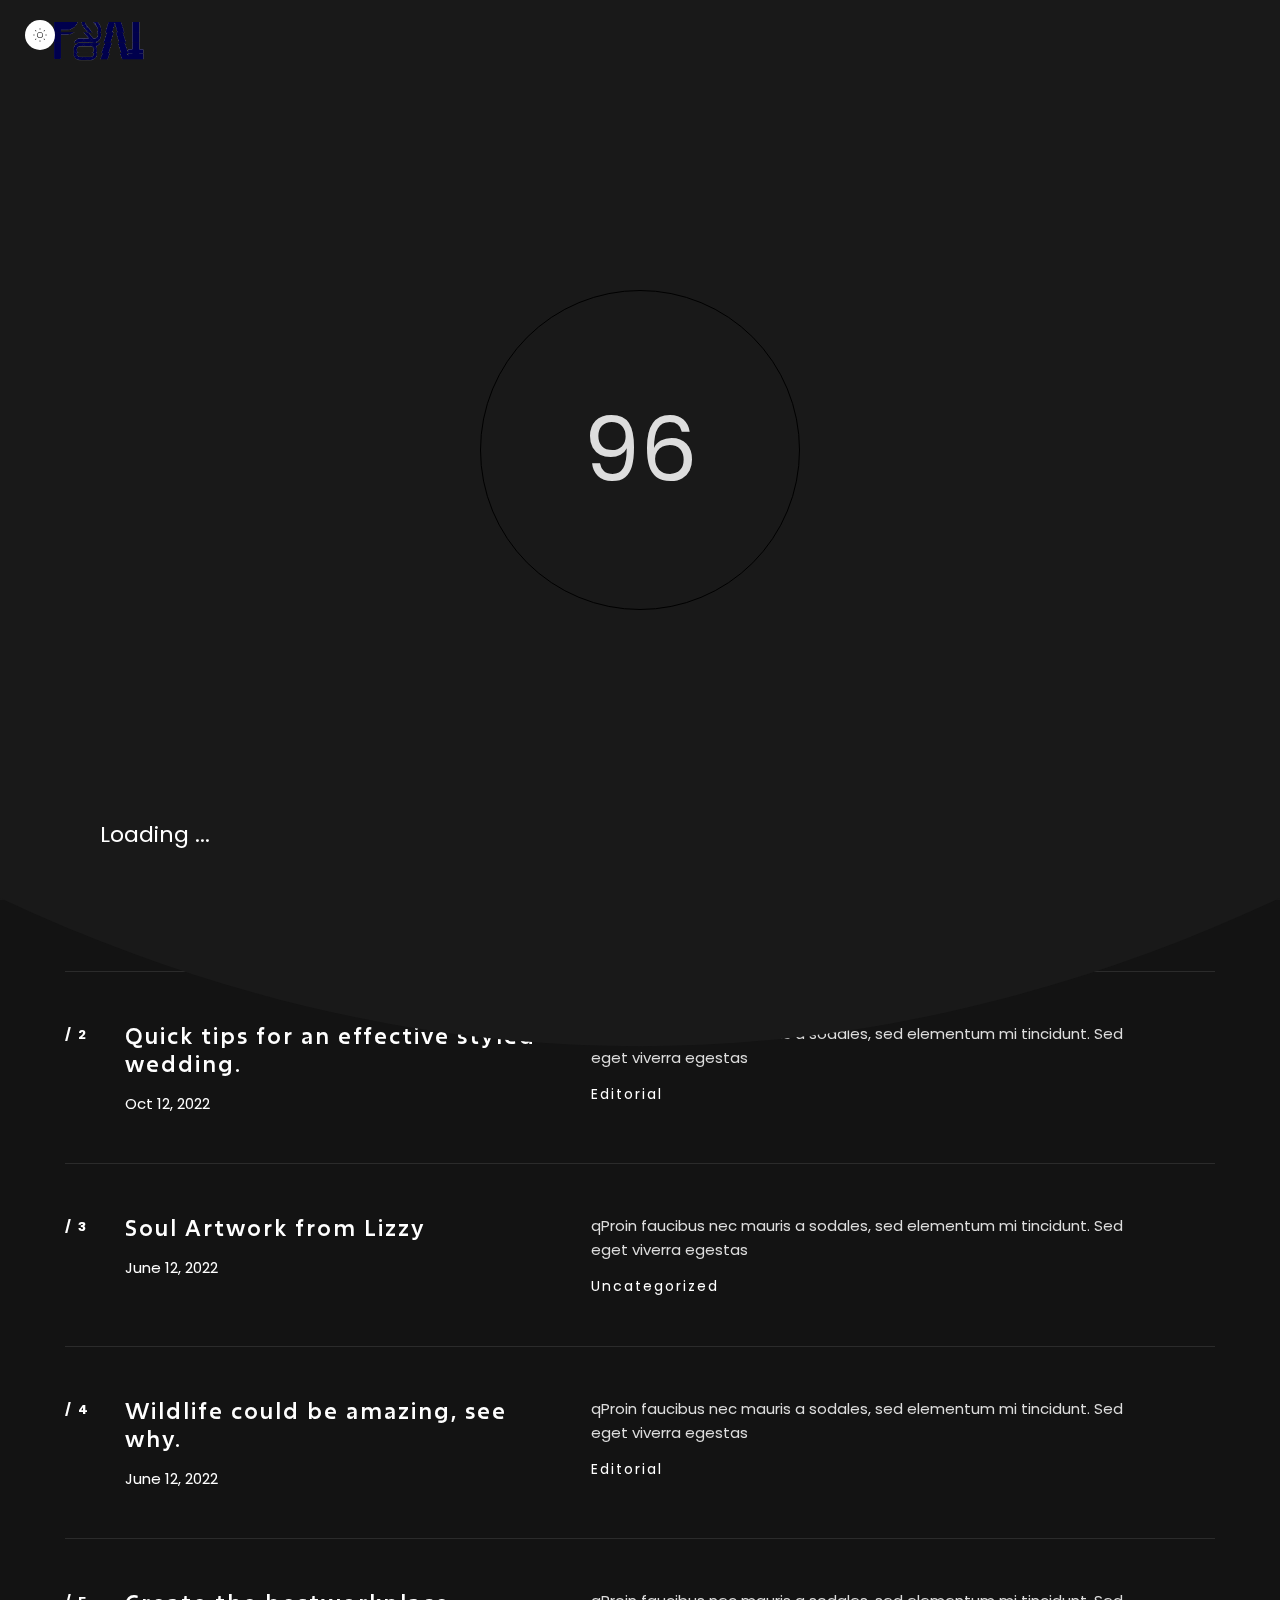
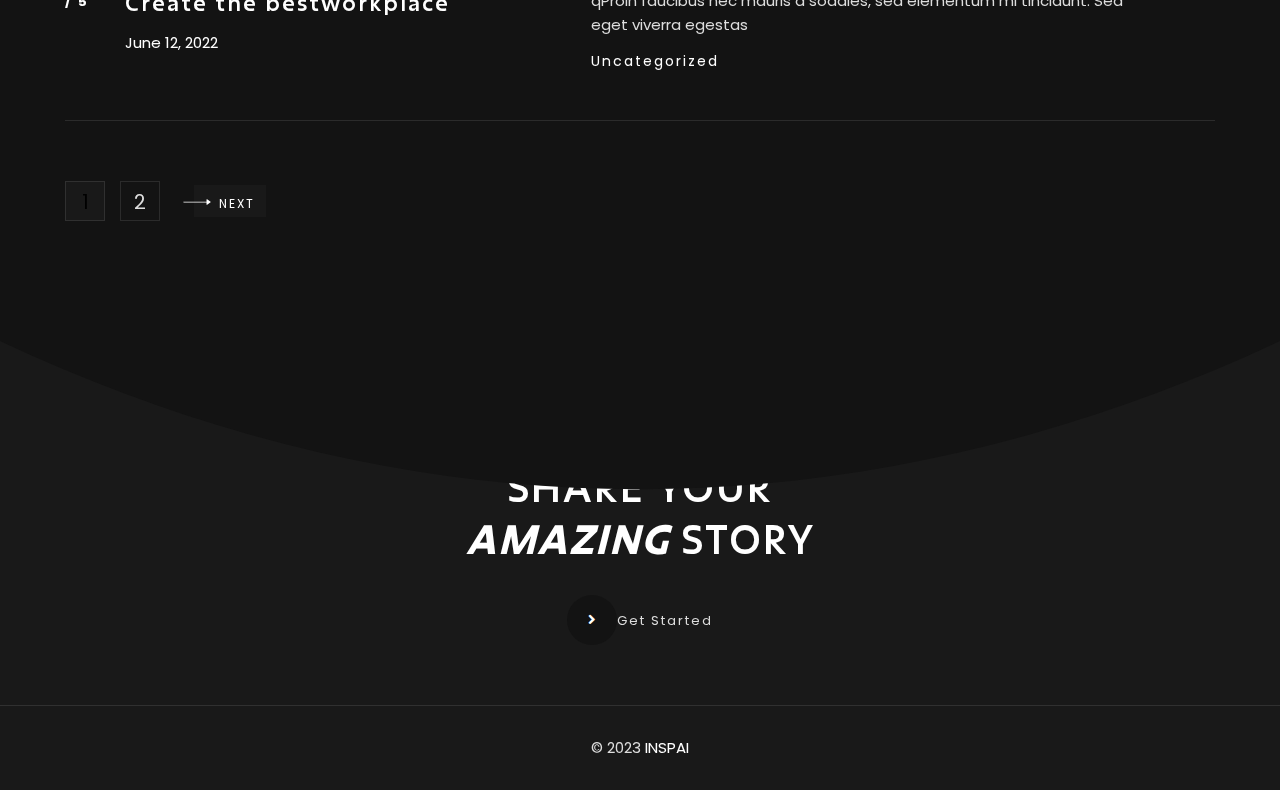
==== flask-ui/stories.html @ a93042b6 "Flask ui setup" ====
<!doctype html>
<html class="no-js" lang="">

<head>
    <meta charset="utf-8">
    <meta name="description" content="">
    <meta name="viewport" content="width=device-width, initial-scale=1">

    <link rel="icon" href="assets/img/lg-l.png" sizes="32x32"/>
    <link rel="icon" href="assets/img/lg-l.png" sizes="192x192"/>

    <title>Stories</title>

    <link href="assets/css/plugins.css" rel="stylesheet"/>
    <link rel="stylesheet" href="assets/css/style.css">

</head>

<body class="v-dark dsn-ajax">


<div id="dsn_preloader" class="preloader">

    <div class="dsnload p-absolute">
        <span class="dsnload__row">
            <span class="dsnload__img">
            <img src="assets/img/lg-l.png" class="logo-dark" alt="InspAI" decoding="async" loading="lazy"/>
            <img src="assets/img/lg.png" class="logo-light" alt="InspAI" decoding="async" loading="lazy"/>
            </span>
        </span>
        <span class="dsnload__row dsnload__row--sibling">
            <span class="dsnload__img">
                 <img src="assets/img/lg-l.png" class="logo-dark" alt="InspAI" decoding="async" loading="lazy"/>
            <img src="assets/img/lg.png" class="logo-light" alt="InspAI" decoding="async" loading="lazy"/>
            </span>
        </span>
        <span class="dsnload__row dsnload__row--sibling">
            <span class="dsnload__img">
                <img src="assets/img/lg-l.png" class="logo-dark" alt="InspAI" decoding="async" loading="lazy"/>
            <img src="assets/img/lg.png" class="logo-light" alt="InspAI" decoding="async" loading="lazy"/>
            </span>
        </span>
        <span class="dsnload__row dsnload__row--sibling">
            <span class="dsnload__img">
               <img src="assets/img/lg-l.png" class="logo-dark" alt="InspAI" decoding="async" loading="lazy"/>
            <img src="assets/img/lg.png" class="logo-light" alt="InspAI" decoding="async" loading="lazy"/>
            </span>
        </span>


    </div>
    <svg width="100%" height="100%" viewBox="0 0 100 100" class="v-middle" preserveAspectRatio="xMinYMin meet"
         fill="none">
        <linearGradient id="linearColors" x1="0" y1="0" x2="1" y2="1">
            <stop offset="0%" stop-color="var(--theme-color)"></stop>
            <stop offset="50%" stop-color="var(--border-color)"></stop>
            <stop offset="100%" stop-color="var(--assistant-color)"></stop>
        </linearGradient>
        <path class="dsn-progress-path" d="M50,1 a49,49 0 0,1 0,98 a49,49 0 0,1 0,-98"/>
    </svg>
    <div class="loading-circle v-middle">
        <p class="loading-count v-middle">0</p>
    </div>

    <span class="loading-text text-uppercase mt-30 dsn-container">Loading ...</span>
    <div class="bg-load background-section d-flex align-items-end">
        <svg class="dsn-separator-bottom dsn-icon-assistant-color" width="100%" height="100%" viewBox="0 0 100 10"
             preserveAspectRatio="none">
            <path class="path-anim separator__path" data-dsn-to="M 0 0 C 40 0 55 0 100 0 L 0 0 Z"
                  vector-effect="non-scaling-stroke" d="M 0 0 C 40 16 75 10 100 0 L 0 0 Z"></path>
        </svg>
    </div>

</div>

<main id="main_root" class="main-root">

    <!-- ========== Menu ========== -->
    <header id="site_menu_header" class="site-header  dsn-container d-none dsn-hamburger">
        <div class="main-logo">
            <a href="stories.html" data-dsn-text="InspAI" class="custom-logo-link main-brand effect-ajax" rel="home"
               aria-current="page">
                <img src="assets/img/lg.png" class="custom-logo logo-light" alt="InspAI"/>
                <img src="assets/img/lg-l.png" class="custom-logo logo-dark" alt="InspAI"/>
            </a>
        </div>
        <div class="bg-load background-main"></div>
        <nav class="main-navigation ">
            <div class="menu-cover-title header-container dsn-container">MENU</div>
            <ul id="dsn-primary-list" class="primary-nav h2">
                <li class="nav-item has-sub-menu">
                    <a title="Home" href="stories.html#0">
                        <span class="overflow ">Home</span>
                    </a>
                    <ul class="nav-item">
                        <li class="dsn-back">
                                <span>
                                    <svg xmlns="http://www.w3.org/2000/svg" x="0px" y="0px" width="30px"
                                         viewBox="0 0 400.004 400.004" xml:space="preserve">
                                        <g>
                                            <path
                                                    d="M382.688,182.686H59.116l77.209-77.214c6.764-6.76,6.764-17.726,0-24.485c-6.764-6.764-17.73-6.764-24.484,0L5.073,187.757 c-6.764,6.76-6.764,17.727,0,24.485l106.768,106.775c3.381,3.383,7.812,5.072,12.242,5.072c4.43,0,8.861-1.689,12.242-5.072 c6.764-6.76,6.764-17.726,0-24.484l-77.209-77.218h323.572c9.562,0,17.316-7.753,17.316-17.315 C400.004,190.438,392.251,182.686,382.688,182.686z"/>
                                        </g>
                                    </svg>
                                    <span class="text-toggle-back">
                                        <span class="text-name">Home</span>
                                        <span class="text-back">Back</span>
                                    </span>
                                </span>
                        </li>
                        <li class="nav-item ">
                            <a title="Home" href="index.html">
                                <span class="overflow">Main Demo</span>
                            </a>
                        </li>
                        <li class="nav-item ">
                            <a title="Business" href="business.html" data-dsn-text="Business">
                                <span class="overflow">Business</span>
                            </a>
                        </li>
                        <li class="nav-item ">
                            <a title="Architecture" href="architecture.html" data-dsn-text="Architecture">
                                <span class="overflow">Architecture</span>
                            </a>
                        </li>
                        <li class="nav-item ">
                            <a title="Personal" href="personal.html" data-dsn-text="Personal">
                                <span class="overflow">Personal</span>
                            </a>
                        </li>
                        <li class="nav-item ">
                            <a title="Photographer" href="photographer.html" data-dsn-text="Photographer">
                                <span class="overflow">Photographer</span>
                            </a>
                        </li>
                        <li class="nav-item ">
                            <a title="Resume" href="resume.html" data-dsn-text="Resume">
                                <span class="overflow">Resume</span>
                            </a>
                        </li>
                        <li class="nav-item ">
                            <a title="Portfolio" href="metro-portfolio-1.html" data-dsn-text="Our Portfolio">
                                <span class="overflow">Metro Portfolio 1</span>
                            </a>
                        </li>
                        <li class="nav-item ">
                            <a title="Portfolio" href="metro-portfolio-2.html" data-dsn-text="Our Portfolio">
                                <span class="overflow">Metro Portfolio 2</span>
                            </a>
                        </li>
                    </ul>
                </li>
                <li class="nav-item has-sub-menu">
                    <a title="Home" href="stories.html#0">
                        <span class="overflow ">Portfolio</span>
                    </a>
                    <ul class="nav-item">
                        <li class="dsn-back">
                                <span>
                                    <svg xmlns="http://www.w3.org/2000/svg" x="0px" y="0px" width="30px"
                                         viewBox="0 0 400.004 400.004" xml:space="preserve">
                                        <g>
                                            <path
                                                    d="M382.688,182.686H59.116l77.209-77.214c6.764-6.76,6.764-17.726,0-24.485c-6.764-6.764-17.73-6.764-24.484,0L5.073,187.757 c-6.764,6.76-6.764,17.727,0,24.485l106.768,106.775c3.381,3.383,7.812,5.072,12.242,5.072c4.43,0,8.861-1.689,12.242-5.072 c6.764-6.76,6.764-17.726,0-24.484l-77.209-77.218h323.572c9.562,0,17.316-7.753,17.316-17.315 C400.004,190.438,392.251,182.686,382.688,182.686z"/>
                                        </g>
                                    </svg>
                                    <span class="text-toggle-back">
                                        <span class="text-name">Portfolio</span>
                                        <span class="text-back">Back</span>
                                    </span>
                                </span>
                        </li>
                        <li class="nav-item has-sub-menu">
                            <a title="Carousel" href="stories.html#0" data-dsn-text="Business">
                                <span class="overflow">Carousel</span>
                            </a>
                            <ul class="nav-item">
                                <li class="dsn-back">
                                <span>
                                    <svg xmlns="http://www.w3.org/2000/svg" x="0px" y="0px" width="30px"
                                         viewBox="0 0 400.004 400.004" xml:space="preserve">
                                        <g>
                                            <path
                                                    d="M382.688,182.686H59.116l77.209-77.214c6.764-6.76,6.764-17.726,0-24.485c-6.764-6.764-17.73-6.764-24.484,0L5.073,187.757 c-6.764,6.76-6.764,17.727,0,24.485l106.768,106.775c3.381,3.383,7.812,5.072,12.242,5.072c4.43,0,8.861-1.689,12.242-5.072 c6.764-6.76,6.764-17.726,0-24.484l-77.209-77.218h323.572c9.562,0,17.316-7.753,17.316-17.315 C400.004,190.438,392.251,182.686,382.688,182.686z"/>
                                        </g>
                                    </svg>
                                    <span class="text-toggle-back">
                                        <span class="text-name">Carousel</span>
                                        <span class="text-back">Back</span>
                                    </span>
                                </span>
                                </li>
                                <li class="nav-item ">
                                    <a title="Carousel Portfolio 1" href="carousel-portfolio-1.html"
                                       data-dsn-text="Our Portfolio">
                                        <span class="overflow">Carousel Portfolio 1</span>
                                    </a>
                                </li>
                                <li class="nav-item ">
                                    <a title="Carousel Portfolio" href="carousel-portfolio-2.html"
                                       data-dsn-text="Our Portfolio">
                                        <span class="overflow">Carousel Portfolio 2</span>
                                    </a>
                                </li>
                                <li class="nav-item ">
                                    <a title="Carousel Portfolio 3" href="carousel-portfolio-3.html"
                                       data-dsn-text="Our Portfolio">
                                        <span class="overflow">Carousel Portfolio 3</span>
                                    </a>
                                </li>
                            </ul>
                        </li>

                        <li class="nav-item has-sub-menu">
                            <a title="Carousel" href="stories.html#0" data-dsn-text="Business">
                                <span class="overflow">Sliders</span>
                            </a>
                            <ul class="nav-item">
                                <li class="dsn-back">
                                <span>
                                    <svg xmlns="http://www.w3.org/2000/svg" x="0px" y="0px" width="30px"
                                         viewBox="0 0 400.004 400.004" xml:space="preserve">
                                        <g>
                                            <path
                                                    d="M382.688,182.686H59.116l77.209-77.214c6.764-6.76,6.764-17.726,0-24.485c-6.764-6.764-17.73-6.764-24.484,0L5.073,187.757 c-6.764,6.76-6.764,17.727,0,24.485l106.768,106.775c3.381,3.383,7.812,5.072,12.242,5.072c4.43,0,8.861-1.689,12.242-5.072 c6.764-6.76,6.764-17.726,0-24.484l-77.209-77.218h323.572c9.562,0,17.316-7.753,17.316-17.315 C400.004,190.438,392.251,182.686,382.688,182.686z"/>
                                        </g>
                                    </svg>
                                    <span class="text-toggle-back">
                                        <span class="text-name">Sliders</span>
                                        <span class="text-back">Back</span>
                                    </span>
                                </span>
                                </li>
                                <li class="nav-item has-sub-menu">
                                    <a title="Slider" href="stories.html#0" data-dsn-text="Our Portfolio">
                                        <span class="overflow">Fullscreen</span>
                                    </a>
                                    <ul class="nav-item">
                                        <li class="dsn-back">
                                            <span>
                                    <svg xmlns="http://www.w3.org/2000/svg" x="0px" y="0px" width="30px"
                                         viewBox="0 0 400.004 400.004" xml:space="preserve">
                                        <g>
                                            <path d="M382.688,182.686H59.116l77.209-77.214c6.764-6.76,6.764-17.726,0-24.485c-6.764-6.764-17.73-6.764-24.484,0L5.073,187.757 c-6.764,6.76-6.764,17.727,0,24.485l106.768,106.775c3.381,3.383,7.812,5.072,12.242,5.072c4.43,0,8.861-1.689,12.242-5.072 c6.764-6.76,6.764-17.726,0-24.484l-77.209-77.218h323.572c9.562,0,17.316-7.753,17.316-17.315 C400.004,190.438,392.251,182.686,382.688,182.686z"/>
                                        </g>
                                    </svg>
                                    <span class="text-toggle-back">
                                        <span class="text-name">Fullscreen</span>
                                        <span class="text-back">Back</span>
                                    </span>
                                </span>
                                        </li>
                                        <li class="nav-item ">
                                            <a title="Slider" href="fullscreen-distortion-horizontal.html" data-dsn-text="Our Portfolio">
                                                <span class="overflow">Slider Distortion / H</span>
                                            </a>
                                        </li>
                                        <li class="nav-item">

                                            <a title="Slider" href="fullscreen-distortion-vertical.html" data-dsn-text="Our Portfolio">
                                                <span class="overflow">Slider Distortion / V</span>
                                            </a>

                                        </li>
                                        <li class="nav-item">

                                            <a title="Slider" href="fullscreen-parallax-horizontal.html" data-dsn-text="Our Portfolio">
                                                <span class="overflow">Slider Parallax / H</span>
                                            </a>

                                        </li>
                                        <li class="nav-item">

                                            <a title="Slider" href="fullscreen-parallax-vertical.html" data-dsn-text="Our Portfolio">
                                                <span class="overflow">Slider Parallax / V</span>
                                            </a>
                                        </li>
                                    </ul>
                                </li>
                                <li class="nav-item has-sub-menu">
                                    <a title="Slider" href="stories.html#0" data-dsn-text="Our Portfolio">
                                        <span class="overflow">Padding</span>
                                    </a>
                                    <ul class="nav-item">
                                        <li class="dsn-back">
                                            <span>
                                    <svg xmlns="http://www.w3.org/2000/svg" x="0px" y="0px" width="30px"
                                         viewBox="0 0 400.004 400.004" xml:space="preserve">
                                        <g>
                                            <path d="M382.688,182.686H59.116l77.209-77.214c6.764-6.76,6.764-17.726,0-24.485c-6.764-6.764-17.73-6.764-24.484,0L5.073,187.757 c-6.764,6.76-6.764,17.727,0,24.485l106.768,106.775c3.381,3.383,7.812,5.072,12.242,5.072c4.43,0,8.861-1.689,12.242-5.072 c6.764-6.76,6.764-17.726,0-24.484l-77.209-77.218h323.572c9.562,0,17.316-7.753,17.316-17.315 C400.004,190.438,392.251,182.686,382.688,182.686z"/>
                                        </g>
                                    </svg>
                                    <span class="text-toggle-back">
                                        <span class="text-name">Padding</span>
                                        <span class="text-back">Back</span>
                                    </span>
                                </span>
                                        </li>
                                        <li class="nav-item ">
                                            <a title="Slider" href="padding-distortion-horizontal.html" data-dsn-text="Our Portfolio">
                                                <span class="overflow">Slider Distortion / H</span>
                                            </a>
                                        </li>
                                        <li class="nav-item">

                                            <a title="Slider" href="padding-distortion-vertical.html" data-dsn-text="Our Portfolio">
                                                <span class="overflow">Slider Distortion / V</span>
                                            </a>

                                        </li>
                                        <li class="nav-item">

                                            <a title="Slider" href="padding-parallax-horizontal.html" data-dsn-text="Our Portfolio">
                                                <span class="overflow">Slider Parallax / H</span>
                                            </a>

                                        </li>
                                        <li class="nav-item">

                                            <a title="Slider" href="padding-parallax-vertical.html" data-dsn-text="Our Portfolio">
                                                <span class="overflow">Slider Parallax / V</span>
                                            </a>
                                        </li>
                                    </ul>
                                </li>
                                <li class="nav-item has-sub-menu">
                                    <a title="Slider" href="stories.html#0" data-dsn-text="Our Portfolio">
                                        <span class="overflow">Halfscreen</span>
                                    </a>
                                    <ul class="nav-item">
                                        <li class="dsn-back">
                                            <span>
                                    <svg xmlns="http://www.w3.org/2000/svg" x="0px" y="0px" width="30px"
                                         viewBox="0 0 400.004 400.004" xml:space="preserve">
                                        <g>
                                            <path d="M382.688,182.686H59.116l77.209-77.214c6.764-6.76,6.764-17.726,0-24.485c-6.764-6.764-17.73-6.764-24.484,0L5.073,187.757 c-6.764,6.76-6.764,17.727,0,24.485l106.768,106.775c3.381,3.383,7.812,5.072,12.242,5.072c4.43,0,8.861-1.689,12.242-5.072 c6.764-6.76,6.764-17.726,0-24.484l-77.209-77.218h323.572c9.562,0,17.316-7.753,17.316-17.315 C400.004,190.438,392.251,182.686,382.688,182.686z"/>
                                        </g>
                                    </svg>
                                    <span class="text-toggle-back">
                                        <span class="text-name">Halfscreen</span>
                                        <span class="text-back">Back</span>
                                    </span>
                                </span>
                                        </li>
                                        <li class="nav-item ">
                                            <a title="Slider" href="half-distortion-horizontal.html" data-dsn-text="Our Portfolio">
                                                <span class="overflow">Slider Distortion / H</span>
                                            </a>
                                        </li>
                                        <li class="nav-item">

                                            <a title="Slider" href="half-distortion-vertical.html" data-dsn-text="Our Portfolio">
                                                <span class="overflow">Slider Distortion / V</span>
                                            </a>

                                        </li>
                                        <li class="nav-item">

                                            <a title="Slider" href="half-parallax-horizontal.html" data-dsn-text="Our Portfolio">
                                                <span class="overflow">Slider Parallax / H</span>
                                            </a>

                                        </li>
                                        <li class="nav-item">

                                            <a title="Slider" href="half-parallax-vertical.html" data-dsn-text="Our Portfolio">
                                                <span class="overflow">Slider Parallax / V</span>
                                            </a>
                                        </li>
                                    </ul>
                                </li>
                            </ul>


                        </li>

                        <li class="nav-item has-sub-menu">
                            <a title="Card" href="stories.html#0" data-dsn-text="Portfolio">
                                <span class="overflow">Card</span>
                            </a>
                            <ul class="nav-item">
                                <li class="dsn-back">
                                <span>
                                    <svg xmlns="http://www.w3.org/2000/svg" x="0px" y="0px" width="30px"
                                         viewBox="0 0 400.004 400.004" xml:space="preserve">
                                        <g>
                                            <path
                                                    d="M382.688,182.686H59.116l77.209-77.214c6.764-6.76,6.764-17.726,0-24.485c-6.764-6.764-17.73-6.764-24.484,0L5.073,187.757 c-6.764,6.76-6.764,17.727,0,24.485l106.768,106.775c3.381,3.383,7.812,5.072,12.242,5.072c4.43,0,8.861-1.689,12.242-5.072 c6.764-6.76,6.764-17.726,0-24.484l-77.209-77.218h323.572c9.562,0,17.316-7.753,17.316-17.315 C400.004,190.438,392.251,182.686,382.688,182.686z"/>
                                        </g>
                                    </svg>
                                    <span class="text-toggle-back">
                                        <span class="text-name">Card</span>
                                        <span class="text-back">Back</span>
                                    </span>
                                </span>
                                </li>
                                <li class="nav-item ">
                                    <a title="work card 1" href="work-card-1.html"
                                       data-dsn-text="Our Portfolio">
                                        <span class="overflow">Work Card 1</span>
                                    </a>
                                </li>
                                <li class="nav-item ">
                                    <a title="work card 2" href="work-card-2.html"
                                       data-dsn-text="Our Portfolio">
                                        <span class="overflow">Work Card 2</span>
                                    </a>
                                </li>

                            </ul>
                        </li>

                        <li class="nav-item has-sub-menu">
                            <a title="Card" href="stories.html#0" data-dsn-text="Portfolio">
                                <span class="overflow">Classic</span>
                            </a>
                            <ul class="nav-item">
                                <li class="dsn-back">
                                <span>
                                    <svg xmlns="http://www.w3.org/2000/svg" x="0px" y="0px" width="30px"
                                         viewBox="0 0 400.004 400.004" xml:space="preserve">
                                        <g>
                                            <path
                                                    d="M382.688,182.686H59.116l77.209-77.214c6.764-6.76,6.764-17.726,0-24.485c-6.764-6.764-17.73-6.764-24.484,0L5.073,187.757 c-6.764,6.76-6.764,17.727,0,24.485l106.768,106.775c3.381,3.383,7.812,5.072,12.242,5.072c4.43,0,8.861-1.689,12.242-5.072 c6.764-6.76,6.764-17.726,0-24.484l-77.209-77.218h323.572c9.562,0,17.316-7.753,17.316-17.315 C400.004,190.438,392.251,182.686,382.688,182.686z"/>
                                        </g>
                                    </svg>
                                    <span class="text-toggle-back">
                                        <span class="text-name">Classic</span>
                                        <span class="text-back">Back</span>
                                    </span>
                                </span>
                                </li>
                                <li class="nav-item ">
                                    <a title="work classic 1" href="work-classic-1.html"
                                       data-dsn-text="Our Portfolio">
                                        <span class="overflow">Work classic 1</span>
                                    </a>
                                </li>
                                <li class="nav-item ">
                                    <a title="work classic 2" href="work-classic-2.html"
                                       data-dsn-text="Our Portfolio">
                                        <span class="overflow">Work classic 2</span>
                                    </a>
                                </li>

                            </ul>
                        </li>

                        <li class="nav-item has-sub-menu">
                            <a title="List" href="stories.html#0" data-dsn-text="Portfolio">
                                <span class="overflow">List</span>
                            </a>
                            <ul class="nav-item">
                                <li class="dsn-back">
                                <span>
                                    <svg xmlns="http://www.w3.org/2000/svg" x="0px" y="0px" width="30px"
                                         viewBox="0 0 400.004 400.004" xml:space="preserve">
                                        <g>
                                            <path
                                                    d="M382.688,182.686H59.116l77.209-77.214c6.764-6.76,6.764-17.726,0-24.485c-6.764-6.764-17.73-6.764-24.484,0L5.073,187.757 c-6.764,6.76-6.764,17.727,0,24.485l106.768,106.775c3.381,3.383,7.812,5.072,12.242,5.072c4.43,0,8.861-1.689,12.242-5.072 c6.764-6.76,6.764-17.726,0-24.484l-77.209-77.218h323.572c9.562,0,17.316-7.753,17.316-17.315 C400.004,190.438,392.251,182.686,382.688,182.686z"/>
                                        </g>
                                    </svg>
                                    <span class="text-toggle-back">
                                        <span class="text-name">List</span>
                                        <span class="text-back">Back</span>
                                    </span>
                                </span>
                                </li>
                                <li class="nav-item ">
                                    <a title="work list 1" href="work-list-1.html"
                                       data-dsn-text="Our Portfolio">
                                        <span class="overflow">Work List 1</span>
                                    </a>
                                </li>
                                <li class="nav-item ">
                                    <a title="work list 2" href="work-list-2.html"
                                       data-dsn-text="Our Portfolio">
                                        <span class="overflow">Work List 2</span>
                                    </a>
                                </li>

                            </ul>
                        </li>

                        <li class="nav-item has-sub-menu">
                            <a title="Metro" href="stories.html#0" data-dsn-text="Portfolio">
                                <span class="overflow">Metro</span>
                            </a>
                            <ul class="nav-item">
                                <li class="dsn-back">
                                <span>
                                    <svg xmlns="http://www.w3.org/2000/svg" x="0px" y="0px" width="30px"
                                         viewBox="0 0 400.004 400.004" xml:space="preserve">
                                        <g>
                                            <path
                                                    d="M382.688,182.686H59.116l77.209-77.214c6.764-6.76,6.764-17.726,0-24.485c-6.764-6.764-17.73-6.764-24.484,0L5.073,187.757 c-6.764,6.76-6.764,17.727,0,24.485l106.768,106.775c3.381,3.383,7.812,5.072,12.242,5.072c4.43,0,8.861-1.689,12.242-5.072 c6.764-6.76,6.764-17.726,0-24.484l-77.209-77.218h323.572c9.562,0,17.316-7.753,17.316-17.315 C400.004,190.438,392.251,182.686,382.688,182.686z"/>
                                        </g>
                                    </svg>
                                    <span class="text-toggle-back">
                                        <span class="text-name">Metro</span>
                                        <span class="text-back">Back</span>
                                    </span>
                                </span>
                                </li>
                                <li class="nav-item ">
                                    <a title="work Metro 1" href="metro-portfolio-1.html"
                                       data-dsn-text="Our Portfolio">
                                        <span class="overflow">Work Metro 1</span>
                                    </a>
                                </li>
                                <li class="nav-item ">
                                    <a title="work Metro 2" href="metro-portfolio-2.html"
                                       data-dsn-text="Our Portfolio">
                                        <span class="overflow">Work Metro 2</span>
                                    </a>
                                </li>

                            </ul>
                        </li>
                    </ul>
                </li>
                <li class="nav-item has-sub-menu">
                    <a title="Home" href="stories.html#0">
                        <span class="overflow ">Works</span>
                    </a>
                    <ul class="nav-item">
                        <li class="dsn-back">
                                <span>
                                    <svg xmlns="http://www.w3.org/2000/svg" x="0px" y="0px" width="30px"
                                         viewBox="0 0 400.004 400.004" xml:space="preserve">
                                        <g>
                                            <path
                                                    d="M382.688,182.686H59.116l77.209-77.214c6.764-6.76,6.764-17.726,0-24.485c-6.764-6.764-17.73-6.764-24.484,0L5.073,187.757 c-6.764,6.76-6.764,17.727,0,24.485l106.768,106.775c3.381,3.383,7.812,5.072,12.242,5.072c4.43,0,8.861-1.689,12.242-5.072 c6.764-6.76,6.764-17.726,0-24.484l-77.209-77.218h323.572c9.562,0,17.316-7.753,17.316-17.315 C400.004,190.438,392.251,182.686,382.688,182.686z"/>
                                        </g>
                                    </svg>
                                    <span class="text-toggle-back">
                                        <span class="text-name">Works</span>
                                        <span class="text-back">Back</span>
                                    </span>
                                </span>
                        </li>
                        <li class="nav-item ">
                            <a title="VISIONAID" href="project-1.html" data-dsn-text="VISIONAID">
                                <span class="overflow">VISIONAID</span>
                            </a>
                        </li>
                        <li class="nav-item ">
                            <a title="MEN FASHION" href="project-2.html" data-dsn-text="MEN FASHION">
                                <span class="overflow">MEN FASHION</span>
                            </a>
                        </li>
                        <li class="nav-item ">
                            <a title="AUDI RS" href="project-3.html" data-dsn-text="AUDI RS">
                                <span class="overflow">AUDI RS</span>
                            </a>
                        </li>
                        <li class="nav-item ">
                            <a title="OPEN RUN" href="project-4.html" data-dsn-text="OPEN RUN">
                                <span class="overflow">OPEN RUN</span>
                            </a>
                        </li>
                        <li class="nav-item ">
                            <a title="DOG CHOW" href="project-5.html" data-dsn-text="DOG CHOW">
                                <span class="overflow">DOG CHOW</span>
                            </a>
                        </li>
                        <li class="nav-item ">
                            <a title="HEADPHONES" href="project-6.html" data-dsn-text="HEADPHONES">
                                <span class="overflow">HEADPHONES</span>
                            </a>
                        </li>

                    </ul>
                </li>
                <li class="nav-item has-sub-menu">
                    <a title="Home" href="stories.html#0">
                        <span class="overflow ">Blog</span>
                    </a>
                    <ul class="nav-item">
                        <li class="dsn-back">
                                <span>
                                    <svg xmlns="http://www.w3.org/2000/svg" x="0px" y="0px" width="30px"
                                         viewBox="0 0 400.004 400.004" xml:space="preserve">
                                        <g>
                                            <path
                                                    d="M382.688,182.686H59.116l77.209-77.214c6.764-6.76,6.764-17.726,0-24.485c-6.764-6.764-17.73-6.764-24.484,0L5.073,187.757 c-6.764,6.76-6.764,17.727,0,24.485l106.768,106.775c3.381,3.383,7.812,5.072,12.242,5.072c4.43,0,8.861-1.689,12.242-5.072 c6.764-6.76,6.764-17.726,0-24.484l-77.209-77.218h323.572c9.562,0,17.316-7.753,17.316-17.315 C400.004,190.438,392.251,182.686,382.688,182.686z"/>
                                        </g>
                                    </svg>
                                    <span class="text-toggle-back">
                                        <span class="text-name">Blog</span>
                                        <span class="text-back">Back</span>
                                    </span>
                                </span>
                        </li>
                        <li class="nav-item ">
                            <a title="Stories" href="stories.html" data-dsn-text="Stories">
                                <span class="overflow">Stories</span>
                            </a>
                        </li>
                        <li class="nav-item ">
                            <a title="Single Post" href="single-post.html" data-dsn-text="Single Post">
                                <span class="overflow">Single Post</span>
                            </a>
                        </li>


                    </ul>
                </li>
                <li class="nav-item ">
                    <a title="Service" href="service.html" >
                        <span class="overflow">Service</span>
                    </a>
                </li>
                <li class="nav-item ">
                    <a title="Home" href="about-us.html">
                        <span class="overflow">About</span>
                    </a>
                </li>
                <li class="nav-item ">
                    <a title="Home" href="contact.html">
                        <span class="overflow">Contact</span>
                    </a>
                </li>
            </ul>
            <div class="container-content  d-flex flex-column justify-content-center section-margin">
                <div class="nav__info">
                    <div class="nav-content">
                        <h5 class="sm-title-block mb-10">Studio</h5>
                        26-30 New Damietta
                        El-Mahalla El-Kubra, SK1 66LM

                    </div>
                    <div class="nav-content mt-30">
                        <h5 class="sm-title-block mb-10">Contact</h5>
                        <p class="links over-hidden mb-1">
                            <a class="link-hover d-block" href="tel:00201004392260" data-hover-text="+00 (2)012 3321">+00 (2)01004392260</a>
                            <a class="link-hover" href="tel:00201024552406" data-hover-text="+00 (2)012 3321">+00 (2)01024552406</a>
                        </p>
                        <p class="links over-hidden"><a class="link-hover" href="mailto:info@dsngrid.com"
                                                        data-hover-text="info@dsngrid.com">info@dsngrid.com</a></p>

                    </div>
                </div>
                <div class="nav-social nav-content mt-30">
                    <div class="nav-social-inner p-relative">
                        <h5 class="sm-title-block mb-10">Follow us</h5>
                        <ul style="--dsn-li-name: dsn6;">
                            <li style="--dsn-li-index: 0;"><a href="stories.html#0" target="_blank"
                                                              rel="nofollow noopener noreferrer">Dribbble.</a></li>
                            <li style="--dsn-li-index: 1;"><a href="stories.html#0" target="_blank"
                                                              rel="nofollow noopener noreferrer">Behance.</a></li>
                            <li style="--dsn-li-index: 2;"><a href="stories.html#0" target="_blank"
                                                              rel="nofollow noopener noreferrer">Linkedin.</a></li>
                            <li style="--dsn-li-index: 3;"><a href="stories.html#0" target="_blank"
                                                              rel="nofollow noopener noreferrer">Twitter.</a></li>
                        </ul>
                    </div>
                </div>
            </div>
        </nav>
        <div id="navbar_toggle" class="navbar-toggle">
            <div class="toggle-icon">
                <div class="toggle-line"></div>
                <div class="toggle-line"></div>
                <div class="toggle-line"></div>
            </div>
            <div class="toggle-text">
                <div class="text-menu">Menu</div>
                <div class="text-open">Open</div>
                <div class="text-close">Close</div>
            </div>
        </div>
        <div class="bg-load background-main"></div>

        <svg width="100%" height="100%" viewBox="0 0 100 100" preserveAspectRatio="none"
             class="bg-load dsn-svg-transition">
            <path vector-effect="non-scaling-stroke" d="M 0 100 V 100 Q 50 100 100 100 V 100 z"/>
        </svg>

    </header>
    <!-- ========== End Menu ========== -->
    
    <!-- ========== Header Normal========== -->
    <header id="dsn_header" class="dsn-header-animation  header-normal ">
        <div class="entry-header p-relative over-hidden">

            <div id="hero_content" class="d-flex p-relative h-100 dsn-hero-parallax-title container">
                <div class="content p-relative ">
                    <div class="intro-project w-100">
                        <div class="intro-title ">
                            <div id="hero_title">
                                <h1 class="title title-org" data-dsn-ajax="title">Stories</h1>
                            </div>
                            <p class="subtitle-meta metas p-relative mt-10">CHRONICLES & IDEAS</p>
                        </div>

                    </div>

                </div>

            </div>


        </div>


        <a href="stories.html#page_wrapper" rel="nofollow" class="dsn-scroll-bottom"
           data-dsn-option='{"ease": "power4.inOut" , "duration" : 1.5}'>
            <div class="text">SCROLL</div>
        </a>

    </header>
    <!-- ========== End Header Normal ========== -->


    <div id="page_wrapper" class="wrapper">



        <!-- ========== Stories ========== -->
        <div class="root-blog container section-margin  dsn-blog">
            <article class="blog-item p-relative pt-50 pb-50 border-bottom">
                <div class="blog-item-inner p-relative">
                    <div class="left-box">
                        <a href="https://theme.dsngrid.com/blackdsn/dark/single.html" class="effect-ajax word-wrap" rel="bookmark">
                            <h4 class="title-block">Wildlife could be amazing, see why. </h4>
                        </a>

                        <div class="link mt-15">
                            <span class="font-caps heading-color"> June 12, 2022 </span>
                        </div>
                    </div>
                    <div class="right-box">
                        <p class="max-w570">
                            qProin faucibus nec mauris a sodales, sed elementum mi tincidunt. Sed eget viverra
                            egestas
                        </p>
                        <div class="metas has-separates fz-14 blog-category mt-5">
                            <span class="mt-10">Uncategorized</span>
                        </div>
                    </div>
                </div>
            </article>
            <article class="blog-item p-relative pt-50 pb-50 border-bottom">
                <div class="blog-item-inner p-relative">
                    <div class="left-box">
                        <a href="https://theme.dsngrid.com/blackdsn/dark/single.html" class="effect-ajax word-wrap" rel="bookmark">
                            <h4 class="title-block">Quick tips for an effective styled wedding. </h4>
                        </a>

                        <div class="link mt-15">
                            <span class="font-caps heading-color"> Oct 12, 2022 </span>
                        </div>
                    </div>
                    <div class="right-box">
                        <p class="max-w570">
                            qProin faucibus nec mauris a sodales, sed elementum mi tincidunt. Sed eget viverra
                            egestas
                        </p>
                        <div class="metas has-separates fz-14 blog-category mt-5">
                            <span class="mt-10">Editorial</span>
                        </div>
                    </div>
                </div>
            </article>
            <article class="blog-item p-relative pt-50 pb-50 border-bottom">
                <div class="blog-item-inner p-relative">
                    <div class="left-box">
                        <a href="https://theme.dsngrid.com/blackdsn/dark/single.html" class="effect-ajax word-wrap" rel="bookmark">
                            <h4 class="title-block">Soul Artwork from Lizzy </h4>
                        </a>

                        <div class="link mt-15">
                            <span class="font-caps heading-color"> June 12, 2022 </span>
                        </div>
                    </div>
                    <div class="right-box">
                        <p class="max-w570">
                            qProin faucibus nec mauris a sodales, sed elementum mi tincidunt. Sed eget viverra
                            egestas
                        </p>
                        <div class="metas has-separates fz-14 blog-category mt-5">
                            <span class="mt-10">Uncategorized</span>
                        </div>
                    </div>
                </div>
            </article>
            <article class="blog-item p-relative pt-50 pb-50 border-bottom">
                <div class="blog-item-inner p-relative">
                    <div class="left-box">
                        <a href="https://theme.dsngrid.com/blackdsn/dark/single.html" class="effect-ajax word-wrap" rel="bookmark">
                            <h4 class="title-block">Wildlife could be amazing, see why. </h4>
                        </a>

                        <div class="link mt-15">
                            <span class="font-caps heading-color"> June 12, 2022 </span>
                        </div>
                    </div>
                    <div class="right-box">
                        <p class="max-w570">
                            qProin faucibus nec mauris a sodales, sed elementum mi tincidunt. Sed eget viverra
                            egestas
                        </p>
                        <div class="metas has-separates fz-14 blog-category mt-5">
                            <span class="mt-10">Editorial</span>
                        </div>
                    </div>
                </div>
            </article>
            <article class="blog-item p-relative pt-50 pb-50 border-bottom">
                <div class="blog-item-inner p-relative">
                    <div class="left-box">
                        <a href="https://theme.dsngrid.com/blackdsn/dark/single.html" class="effect-ajax word-wrap" rel="bookmark">
                            <h4 class="title-block">Create the bestworkplace </h4>
                        </a>

                        <div class="link mt-15">
                            <span class="font-caps heading-color"> June 12, 2022 </span>
                        </div>
                    </div>
                    <div class="right-box">
                        <p class="max-w570">
                            qProin faucibus nec mauris a sodales, sed elementum mi tincidunt. Sed eget viverra
                            egestas
                        </p>
                        <div class="metas has-separates fz-14 blog-category mt-5">
                            <span class="mt-10">Uncategorized</span>
                        </div>
                    </div>
                </div>
            </article>
            <div class="type-p-nav">
                <div class="dsn-pagination  p-relative d-flex align-items-center">
                    <span aria-current="page" class="page-numbers current">
                        <span class="dsn-numbers dsn-heading-title title-tag">
                            <span class="number">1</span>
                        </span>
                    </span>
                    <a class="page-numbers" href="stories.html#0">
                        <span class="dsn-numbers dsn-heading-title title-tag">
                            <span class="number">2</span>
                        </span>
                    </a>
                    <a class="next page-numbers" href="stories.html#0">
                        <svg viewBox="0 0 52 52" xmlns="http://www.w3.org/2000/svg" width="100%" height="100%"
                             fill="#fff">
                            <path d="M3 26.7h39.5v3.5c0 .3.1.5.4.6.2.1.5.1.7-.1l5.9-4.2c.2-.1.3-.3.3-.5s-.1-.4-.3-.5l-5.9-4.2c-.1-.1-.3-.1-.4-.1-.1 0-.2 0-.3.1-.2.1-.4.3-.4.6v3.5H3c-.4 0-.7.3-.7.7 0 .3.3.6.7.6z"></path>
                        </svg>
                        <span class="sm-title-block dsn-heading-title ">Next</span>
                    </a>
                </div>
            </div>
        </div>
        <!-- ========== End Stories ========== -->

        <!-- ========== Footer ========== -->
        <footer id="dsn_footer" class="dsn-footer p-relative footer-animate svg-animate background-section">
            <svg class="dsn-separator dsn-separator-up  dsn-icon-main-color" width="100%" height="100%"
                 viewBox="0 0 100 10" preserveAspectRatio="none">
                <path class="path-anim separator__path" data-dsn-to="M 0 0 C 40 0 55 0 100 0 L 0 0 Z"
                      vector-effect="non-scaling-stroke" d="M 0 0 C 40 16 75 10 100 0 L 0 0 Z"></path>
            </svg>
            <div class="footer-content p-relative mt-section">

                <div class="text-center container">
                    <h2 class="title-h2 ">
                        SHARE YOUR
                        <span class="d-block"><b><i>AMAZING </i></b>STORY</span>
                    </h2>
                    <div class="dsn-icon-heading-color dsn-def-btn d-flex justify-content-center mt-30">
                        <a class="dsn-btn dsn-border border-color-default  background-main  effect-ajax has-icon-left"
                           href="contact.html" data-dsn-text="START A PROJECT">
                        <span class="dsn-icon dsn-bg-before btn-icon-left heading-color z-index-1">
                            <i class="fas fa-angle-right" aria-hidden="true"></i>
                        </span>
                            <span class="title-btn p-relative  z-index-1 ">Get Started</span>
                        </a>
                    </div>

                </div>
                <div class="footer-bottom mt-60 pt-30 border-top pb-30 text-center">
                    <p class="over-hidden">
                        © 2023
                        <a href="stories.html#0" class="link-hover" data-hover-text="InspAI" target="_blank">INSPAI</a>
                    </p>
                </div>


            </div>
        </footer>
        <!-- ========== End Footer ========== -->
    </div>





</main>

<!-- ========== Cursor ========== -->
<div id="dsn_cursor" class="ball"></div>
<div id="dsn_cursor_inner" class="ball"></div>
<!-- ========== End Cursor ========== -->

<!-- ========== Style Option Page ========== -->
<div id="dsn_box_options" class="day-night">
    <div class="night active" data-dsn-theme="dark">
        <svg width="48" height="48" viewBox="0 0 48 48">
            <rect x="12.3" y="23.5" width="2.6" height="1"></rect>
            <rect x="16.1" y="15.3" transform="matrix(0.7071 -0.7071 0.7071 0.7071 -6.8871 16.5732)" width="1"
                  height="2.6"></rect>
            <rect x="23.5" y="12.3" width="1" height="2.6"></rect>
            <rect x="30.1" y="16.1" transform="matrix(0.7071 -0.7071 0.7071 0.7071 -2.5145 27.0538)" width="2.6"
                  height="1"></rect>
            <rect x="33.1" y="23.5" width="2.6" height="1"></rect>
            <rect x="30.9" y="30.1" transform="matrix(0.7071 -0.7071 0.7071 0.7071 -12.9952 31.4264)" width="1"
                  height="2.6"></rect>
            <rect x="23.5" y="33.1" width="1" height="2.6"></rect>
            <rect x="15.3" y="30.9" transform="matrix(0.7071 -0.7071 0.7071 0.7071 -17.3677 20.9457)" width="2.6"
                  height="1"></rect>
            <path
                    d="M24,18.7c-2.9,0-5.3,2.4-5.3,5.3s2.4,5.3,5.3,5.3s5.3-2.4,5.3-5.3S26.9,18.7,24,18.7z M24,28.3c-2.4,0-4.3-1.9-4.3-4.3s1.9-4.3,4.3-4.3s4.3,1.9,4.3,4.3S26.4,28.3,24,28.3z">
            </path>
        </svg>

    </div>
    <div class="moon" data-dsn-theme="night">
        <svg width="48" height="48" viewBox="0 0 48 48">
            <path
                    d="M24,33.9c-5.4,0-9.9-4.4-9.9-9.9c0-4.3,2.7-8,6.8-9.4l0.8-0.3l-0.1,0.9c-0.2,0.6-0.2,1.3-0.2,1.9c0,5.2,4.3,9.5,9.5,9.5c0.6,0,1.3-0.1,1.9-0.2l0.8-0.2L33.3,27C32,31.1,28.3,33.9,24,33.9z M20.4,15.9c-3.2,1.4-5.3,4.5-5.3,8.1c0,4.9,4,8.9,8.9,8.9c3.6,0,6.7-2.1,8.1-5.3c-0.4,0-0.8,0.1-1.3,0.1c-5.8,0-10.5-4.7-10.5-10.5C20.4,16.7,20.4,16.3,20.4,15.9z">
            </path>
        </svg>
    </div>
</div>
<!-- ========== End Style Option Page ========== -->

<!-- ========== Line BG ========== -->
<div id="line_head"><span class="container"></span></div>
<!-- ========== End Line BG ========== -->

<script src="assets/js/jquery-3.1.1.min.js"></script>
<script src="assets/js/plugins.min.js"></script>
<script src="assets/js/plugins/dsn-grid.min.js"></script>
<script src="assets/js/custom.js"></script>

</body>

</html>
---- flask-ui/assets/css/plugins.css ----
/*-----------------------------------------------------------------------------------

	Template Name:
	Template URI:
	Description:
	Author: design_grid
	Author URI:
	Version: 1.0

-----------------------------------------------------------------------------------*/

/* ----------------------------------------------------------------
			[ All Css Plugins & Helper Classes File ]
-----------------------------------------------------------------*/

/* == fontawesome == */
@import url("plugins/fontawesome-all.min.css");

/* == Swiper == */
@import url("plugins/swiper.min.css");

/* == animatedheadline == */
@import url("plugins/jquery.animatedheadline.css");

/* == fancybox popup == */
@import url("plugins/fancybox.css");

/* == magnific popup == */
@import url("plugins/fjGallery.css");

/* == Helper Class == */
@import url("global.css");
---- flask-ui/assets/css/style.css ----
@charset "UTF-8";
/*-----------------------------------------------------------

Template Name: BlackDsn - Ajax Portfolio HTML Template
  Template URI: http://theme.dsngrid.com/blackdsn
  Description: BlackDsn Ajax Portfolio Showcase HTML Template
  Author: design_grid
  Author URI: https://themeforest.net/user/design_grid
  Version: 1.0.0

-------------------------------------------------------------*/
/*-----------------------------------------------------------

    1.  Variables
    2.  Mixins
      - Mixins Master
      - Utilities
    3.  Normalize
    4.  Helpers
    5. Typography
      - Copy
	  - Headings
	6. Core
    7. Navigation
      - Links
      - Menus
	  - Next & Previous
    8. Content
      - pages
      - Comments
      - Archives
      - Footer
    9.Forms
      - Button
      - Fields
    10.Blocks
    11.Media
      - captions
    12.Version Light

-------------------------------------------------------------*/
:root, :root .v-light, :root .v-light-head {
  --bg-color: rgb(249 250 254);
  --assistant-color: #efefef;
  --theme-color: #e4dcd3;
  --theme-color-font: #000;
  --font-color: #0009;
  --heading-color: #000;
  --input-box-border-color: #000;
  --circle-color: #000;
  --border-color: #2828281a;
  --smooth-color: #141414;
  --reverse-color: #141414;
  --reverse-heading-color: #fff;
  --bg-btn: #f6fafd;
  /**
     Elementor color
  */
  --divider-color: var(--border-color);
}

:root .v-dark, :root .v-dark-head {
  --bg-color: #131313;
  --assistant-color: #191919;
  --theme-color: #e4e4dd;
  --font-color: #ddd;
  --heading-color: #fff;
  --input-box-border-color: #ffffff1a;
  --border-color: #ffffff1a;
  --circle-color: transparent;
  --smooth-color: #f9f9f9;
  --reverse-color: #f9f9f9;
  --reverse-heading-color: #000;
  --bg-btn: #0a0909;
}
:root .v-dark .background-theme, :root .v-dark.background-theme, :root .v-dark-head .background-theme, :root .v-dark-head.background-theme {
  --font-color: #0009;
  --heading-color: #000;
}

@media only screen and (max-width: 991px) {
  .v-dark-head-mobile {
    --bg-color: #131313;
    --assistant-color: #191919;
    --theme-color: #e4e4dd;
    --font-color: #ddd;
    --heading-color: #fff;
    --border-color: #ffffff1a;
    --smooth-color: #f9f9f9;
    --reverse-color: #f9f9f9;
    --reverse-heading-color: #000;
    --bg-btn: #0a0909;
  }
  .v-dark-head-mobile .background-theme, .v-dark-head-mobile.background-theme {
    --font-color: #0009;
    --heading-color: #000;
  }
}
:root {
  --body-font: "Poppins", sans-serif;
  --heading-font: "Excon", sans-serif;
  --font-code: Menlo, monaco, Consolas, Lucida Console, monospace;
  --font-pre: "Courier 10 Pitch", Courier, monospace;
  --font-size-base: 15px;
  --font-size-h1: 40px;
  --font-size-h2: 35px;
  --font-size-h3: 30px;
  --font-size-h4: 25px;
  --font-size-h5: 22px;
  --font-size-h6: 16px;
  --menu-size: 12px;
  --line-height-base: 1.3;
  --line-height-content: 1.6;
  --font-weight-heading: 500;
  --font-weight-body: 400;
  --smooth-width: 4px;
  --bg-overlay: #000;
  --overlay-blend-mode: unset;
}
:root .dsn-icon-theme-color {
  --theme-color: #f7e0c7;
}
@media only screen and (min-width: 1400px) {
  :root {
    --dsn-gap-container: 100px;
    --title-heading: 95px;
  }
  :root .container, :root .dsn-left-container, :root .dsn-right-container {
    --dsn-gap-container: 50px;
  }
}
@media only screen and (max-width: 1399px) {
  :root {
    --dsn-gap-container: 50px;
    --title-heading: 85px;
  }
}
@media only screen and (max-width: 1200px) {
  :root {
    --title-heading: 75px;
  }
}
@media only screen and (min-width: 992px) {
  :root {
    --margin-padding: 120px;
    --box-padding: 80px 40px;
  }
}
@media only screen and (max-width: 991px) {
  :root {
    --margin-padding: 80px;
    --box-padding: 60px var(--dsn-gap-container);
    --title-heading: 65px;
  }
}
@media only screen and (min-width: 768px) and (max-width: 991px) {
  :root {
    --dsn-gap-container: 40px;
  }
}
@media only screen and (min-width: 576px) and (max-width: 767px) {
  :root {
    --dsn-gap-container: 25px;
    --title-heading: 47px;
  }
}
@media only screen and (max-width: 575px) {
  :root {
    --dsn-gap-container: 15px;
    --title-heading: 47px;
  }
}

/* -------------------------------------------------------
                   Core
-------------------------------------------------------- */
html {
  font-size: var(--font-size-base);
  scroll-behavior: initial;
}

body {
  background-color: var(--bg-color);
  color: var(--font-color);
  line-height: var(--line-height-base);
  font-family: var(--body-font);
  font-weight: var(--font-weight-body);
  margin: 0;
  text-rendering: optimizeLegibility;
  transition: 100ms;
  transition-property: background-color, color;
  width: 100%;
  min-height: 100%;
}

#dsn_cursor, #dsn_cursor_inner {
  position: fixed;
  top: 0;
  left: 0;
  border-radius: 50%;
  pointer-events: none;
  z-index: 99;
}
body:not(.dsn-cursor-effect) #dsn_cursor, body:not(.dsn-cursor-effect) #dsn_cursor_inner {
  display: none;
}
@media only screen and (max-width: 991px) {
  #dsn_cursor, #dsn_cursor_inner {
    display: none;
  }
}

#dsn_cursor {
  width: 30px;
  height: 30px;
  border: 2px solid var(--theme-color);
}
#dsn_cursor path {
  display: none;
  stroke-dasharray: 400;
  stroke-dashoffset: 400;
  stroke-width: 1;
}

#dsn_cursor_inner {
  width: 7px;
  height: 7px;
  background-color: var(--theme-color);
}

.unique-demos .box-content {
  opacity: 0.015;
}
.unique-demos .box-content .title {
  font-size: 8vw;
}

#dsn_preloader {
  position: fixed;
  width: 100vw;
  max-width: 100%;
  height: 100vh;
  z-index: 98;
  flex-direction: column;
  overflow: hidden;
  left: 0;
}
#dsn_preloader .bg-load {
  z-index: -1;
}
@media only screen and (min-width: 992px) {
  #dsn_preloader {
    --width-loading-circle: 25vw ;
  }
}
@media only screen and (max-width: 991px) {
  #dsn_preloader {
    --width-loading-circle: 50vw ;
  }
}
#dsn_preloader svg.v-middle, #dsn_preloader .loading-circle {
  width: var(--width-loading-circle);
  height: var(--width-loading-circle);
}
#dsn_preloader svg.v-middle path {
  display: block;
  stroke-dasharray: 310px;
  stroke-dashoffset: 310px;
  stroke: url(style.css);
  animation: spin 1s infinite linear;
  transform-origin: center;
  width: 100%;
  height: 100%;
  stroke-width: 1.4;
}
#dsn_preloader .loading-circle {
  font-size: 7vw;
  border-radius: 50%;
  border: 1px solid #000;
}
#dsn_preloader .loading-text {
  position: absolute;
  font-size: 22px;
  color: var(--heading-color);
  left: var(--dsn-gap-container);
  bottom: 50px;
}

.dsnload {
  top: 22px;
  left: var(--dsn-gap-container);
}
.dsnload .dsnload__img {
  display: block;
  transform-origin: bottom left;
  animation: moveIn 2s 0s cubic-bezier(0.36, 0, 0.06, 1) alternate infinite;
}
.dsnload .dsnload__img img {
  width: 96px;
}
.dsnload .dsnload__row:nth-child(1) {
  -webkit-clip-path: polygon(-10% 75%, 110% 75%, 110% 110%, -10% 110%);
          clip-path: polygon(-10% 75%, 110% 75%, 110% 110%, -10% 110%);
}
.dsnload .dsnload__row:nth-child(1) .dsnload__img {
  transform: translateY(-0.1em);
}
.dsnload .dsnload__row:nth-child(2) {
  -webkit-clip-path: polygon(-10% 50%, 110% 50%, 110% 75.3%, -10% 75.3%);
          clip-path: polygon(-10% 50%, 110% 50%, 110% 75.3%, -10% 75.3%);
}
.dsnload .dsnload__row:nth-child(2) .dsnload__img {
  transform: translateY(-0.3em) scaleY(1.1);
}
.dsnload .dsnload__row:nth-child(3) {
  -webkit-clip-path: polygon(-10% 25%, 110% 25%, 110% 50.3%, -10% 50.3%);
          clip-path: polygon(-10% 25%, 110% 25%, 110% 50.3%, -10% 50.3%);
}
.dsnload .dsnload__row:nth-child(3) .dsnload__img {
  transform: translateY(-0.5em) scaleY(1.2);
}
.dsnload .dsnload__row:nth-child(4) {
  -webkit-clip-path: polygon(-10% 0%, 110% 0%, 110% 25.3%, -10% 25.3%);
          clip-path: polygon(-10% 0%, 110% 0%, 110% 25.3%, -10% 25.3%);
}
.dsnload .dsnload__row:nth-child(4) .dsnload__img {
  transform: translateY(-0.7em) scaleY(1.3);
}
.dsnload .dsnload__row.dsnload__row--sibling {
  position: absolute;
  top: 0;
  left: 0;
  -webkit-user-select: none;
          user-select: none;
}

@keyframes moveIn {
  50%, 100% {
    transform: translateY(0em);
  }
  0% {
    opacity: 0;
    filter: blur(5px);
  }
  100% {
    opacity: 1;
    filter: blur(0px);
  }
}
@keyframes spin {
  0% {
    transform: rotate(0deg);
  }
  100% {
    transform: rotate(360deg);
  }
}
.day-night {
  position: fixed;
  z-index: 100;
  top: 20px;
  left: 25px;
  width: 30px;
  height: 30px;
  cursor: pointer;
  text-align: center;
}
.day-night svg {
  width: 30px;
  height: 30px;
}
.day-night .title-mode {
  writing-mode: vertical-rl;
  -webkit-text-orientation: mixed;
          text-orientation: mixed;
  margin-top: 10px;
  letter-spacing: 7px;
  background-color: var(--assistant-color);
  width: 40px;
  margin-left: -5px;
  padding-bottom: 10px;
  border-radius: 0 0 15px 15px;
  line-height: 38px;
}
.day-night .title-mode:before {
  content: "";
  position: absolute;
  left: -5px;
  top: -10px;
  height: 50px;
  width: 40px;
  background-color: inherit;
  z-index: -1;
  border-radius: 15px 15px 0 0;
}
@media only screen and (max-width: 991px) {
  .day-night {
    top: 30px;
    left: 200px;
    display: none;
  }
}
@media only screen and (max-width: 767px) {
  .day-night {
    top: 50px;
    left: 150px;
    display: none;
  }
}
.day-night .night,
.day-night .moon {
  position: absolute;
  top: 0;
  right: 0;
  bottom: 0;
  left: 0;
  width: 100%;
  height: 100%;
  pointer-events: none;
  transition: opacity 0.2s;
  border-radius: 100%;
  opacity: 0;
}
.day-night .night svg,
.day-night .moon svg {
  width: 100%;
  height: 100%;
}
.day-night .night {
  border: 1px solid rgba(255, 255, 255, 0.18);
  background-color: #fff;
  opacity: 1;
}
.day-night .night svg {
  fill: #000;
  width: 100%;
  height: 100%;
}
.day-night .moon {
  border: 1px solid rgba(255, 255, 255, 0.18);
  background-color: #000;
  opacity: 0;
}
.day-night .moon svg {
  transform: rotate(270deg);
  fill: #f0f0f0;
}
.v-light .day-night .night {
  opacity: 0;
}
.v-light .day-night .moon {
  opacity: 1;
}

#main_root:before, #main_root:after {
  clear: both;
  min-height: 1px;
  display: block;
}

#page_wrapper {
  position: relative;
  z-index: 1;
}

.elementor-widget-dsn_bg_mask.elementor-element.elementor-absolute, .elementor-widget-dsn_bg_mask.elementor-element.elementor-fixed {
  z-index: 0;
}

.bg-load {
  position: fixed;
  top: 0;
  left: 0;
  width: 100%;
  height: 100%;
  z-index: 99;
}
.bg-load svg {
  fill: var(--dsn-color-icon, var(--theme-color));
  pointer-events: none;
  width: 100%;
  height: 150px;
}
.bg-load svg.dsn-separator-bottom {
  transform: translateY(148px);
}
.bg-load svg.dsn-separator-top {
  transform: translateY(-148px) rotate(180deg);
}

.dsn-heading-title.p-10 {
  padding-top: 5px;
  padding-bottom: 5px;
  letter-spacing: 2px;
}

#line_head {
  position: fixed;
  z-index: -1;
  top: 0;
  left: 0;
  width: 100%;
  height: 100%;
  pointer-events: none;
  opacity: 0.2;
}
#line_head > .container {
  position: relative;
  height: 100%;
  left: 50%;
  transform: translateX(-50%);
  border-left: 1px solid var(--border-color);
  border-right: 1px solid var(--border-color);
}
#line_head > .container:before {
  content: "";
  display: block;
  position: relative;
  width: 1px;
  background-color: var(--border-color);
  height: 100%;
  margin: 0 auto;
}

.dsn-separator:not(.dsn-duration) {
  display: none;
}

.footer-animate.svg-animate .dsn-separator {
  top: 0;
  fill: var(--dsn-color-icon, var(--theme-color));
  position: absolute;
  display: block;
  pointer-events: none;
  width: 100%;
  height: 150px;
  z-index: 10;
  left: 0;
  background-color: transparent;
}
@media only screen and (max-width: 991px) {
  .footer-animate.svg-animate .dsn-separator {
    height: 100px;
  }
}
@media only screen and (max-width: 991px) {
  .footer-animate.svg-animate .dsn-separator {
    height: 80px;
  }
}
@media only screen and (max-width: 400px) {
  .footer-animate.svg-animate .dsn-separator {
    height: 50px;
  }
}

.dsn-separator-up {
  top: -1px;
}

.aspect-ratio-1 .box-image-link {
  overflow: hidden;
  position: relative;
  aspect-ratio: 1/1;
  border-radius: 50%;
}

.clip-path-circle .swiper-slide {
  -webkit-clip-path: circle(44% at 50% 50%);
          clip-path: circle(44% at 50% 50%);
}

.background-overlay {
  height: 100%;
  width: 100%;
  top: 0;
  left: 0;
  position: absolute;
  pointer-events: none;
}

.bg-1 {
  background-image: url("../img/bg-1.png");
  background-position: bottom left;
  background-repeat: no-repeat;
  opacity: 0.3;
}

/*noinspection CssInvalidPropertyValue*/
.experience .exp-number {
  background-image: url("../img/bg-2.svg");
  color: transparent;
  -webkit-text-stroke: 1.5px var(--heading-color);
  -webkit-text-fill-color: transparent;
  -webkit-background-clip: text;
  background-clip: text;
  transform: scale3d(1, 1.2, 1);
  background-position: center;
  background-repeat: no-repeat;
  background-size: cover;
  max-width: 570px;
  font-size: 113px;
  font-weight: 600;
  line-height: 90px;
}

.bg-dots:not(.dsn-btn, .service-item, .service-item-inner), .bg-dots .background-section:not(.dsn-btn, .service-item, .service-item-inner), .bg-dots .background-main:not(.dsn-btn, .service-item, .service-item-inner), .bg-dots .background-theme:not(.dsn-btn, .service-item, .service-item-inner) {
  background-image: url("../img/bg-dot.png");
}

.bg-dots.v-light:not(.dsn-btn, .service-item, .service-item-inner), .bg-dots.v-light .background-section:not(.dsn-btn, .service-item, .service-item-inner), .bg-dots.v-light .background-main:not(.dsn-btn, .service-item, .service-item-inner), .bg-dots.v-light .background-theme:not(.dsn-btn, .service-item, .service-item-inner), .v-light .bg-dots:not(.dsn-btn, .service-item, .service-item-inner), .v-light .bg-dots .background-section:not(.dsn-btn, .service-item, .service-item-inner), .v-light .bg-dots .background-main:not(.dsn-btn, .service-item, .service-item-inner), .v-light .bg-dots .background-theme:not(.dsn-btn, .service-item, .service-item-inner) {
  background-image: url("../img/bg-dot-light.png");
}

.bg-pattern {
  background-image: url("../img/bg-2.svg");
  background-position: center center;
  background-repeat: no-repeat;
  background-size: cover;
  opacity: 0.2;
}

.pt-header {
  padding-top: 160px;
}

.dsn-align-center {
  position: relative;
  min-height: 100vh;
  display: flex;
  align-items: center;
}
.dsn-align-center > * {
  width: 100%;
}


@media only screen and (max-width: 991px) {
  .left-box-image.mb-section, .box-info.mt-section {
    --margin-padding: 0;
  }

  .box-info.p-80 {
    padding: var(--box-padding);
  }
}
@media only screen and (max-width: 767px) {
  .dsn-def-btn.justify-self-end, .dsn-normal-btn.justify-self-end {
    justify-self: inherit;
  }
  .pb-col{
    display: none;
  }
}
input::placeholder,
textarea::placeholder,
.form-control::placeholder,
.form-box input::placeholder,
.form-box textarea::placeholder {
  color: var(--font-color);
}

input[type=search]::-webkit-search-decoration {
  display: none;
}

fieldset {
  padding: 30px;
}
fieldset form > * {
  margin-bottom: 30px;
}
fieldset form:last-child {
  margin-bottom: 0;
}
fieldset form p {
  margin-top: 0;
}
fieldset form textarea,
fieldset form input {
  margin-bottom: 0;
  padding: 10px;
}

.dsn-no-results .dsn-search .search-form input {
  min-width: 460px;
}

.entry-form label {
  font-weight: 600;
  font-family: var(--heading-font);
  padding-bottom: 10px;
  display: block;
}
.entry-form input,
.entry-form textarea {
  font-family: var(--heading-font);
  font-size: 14px;
  width: 100%;
  border: none;
  border-bottom: 1px solid var(--border-color);
  color: var(--heading-color);
  padding: 10px;
  letter-spacing: 2px;
  background-color: var(--assistant-color);
}
.entry-form input::placeholder,
.entry-form textarea::placeholder {
  color: var(--heading-color);
  font-size: 14px;
  letter-spacing: 2px;
}
.entry-form textarea {
  min-height: 80px;
}

.dsn-def-btn > *, .dsn-def-btn > * .dsn-btn, .dsn-normal-btn > *, .dsn-normal-btn > * .dsn-btn {
  display: flex;
  align-items: center;
}

.dsn-normal-btn > * .dsn-btn {
  justify-content: center;
}

.dsn-btn {
  position: relative;
  text-align: center;
}
.dsn-btn .title-btn, .dsn-btn .dsn-icon {
  z-index: 2;
}
.dsn-btn .icon-circle {
  z-index: 1 !important;
}
.dsn-btn .btn-icon-left {
  margin-right: 10px;
}
.dsn-btn .btn-icon-right {
  margin-left: 10px;
}
.dsn-btn .title-btn {
  position: relative;
  font-size: 13px;
  line-height: 1.2;
  letter-spacing: 2px;
}

.dsn-def-btn {
  --dsn-icon-size: 15px;
}
.dsn-def-btn .dsn-btn, .dsn-def-btn .dsn-icon:before, .dsn-def-btn .dsn-icon i, .dsn-def-btn .dsn-icon svg {
  transition: 0.45s cubic-bezier(0.65, 0, 0.076, 1);
  transition-property: width, padding, margin;
}
.dsn-def-btn .icon-circle {
  display: none;
}
.dsn-def-btn .dsn-icon {
  width: 50px;
  height: 50px;
  line-height: 50px;
  border-radius: 50px;
  z-index: 0;
}
.dsn-def-btn .dsn-icon > * {
  position: relative;
  z-index: 1;
}
.dsn-def-btn .dsn-icon:before {
  content: "";
  position: absolute;
  width: inherit;
  height: inherit;
  border-radius: inherit;
}
.dsn-def-btn .dsn-icon.btn-icon-left:before {
  left: 0;
}
.dsn-def-btn .dsn-icon.btn-icon-right:before {
  right: 0;
}

.dsn-def-btn:not(.dsn-hover-icon) .dsn-btn:hover.has-icon-left {
  padding-right: 50px;
}
.dsn-def-btn:not(.dsn-hover-icon) .dsn-btn:hover.has-icon-left .dsn-icon i, .dsn-def-btn:not(.dsn-hover-icon) .dsn-btn:hover.has-icon-left .dsn-icon svg {
  margin-left: calc(50px / 2);
}
.dsn-def-btn:not(.dsn-hover-icon) .dsn-btn:hover.has-icon-right {
  padding-left: calc(50px / 2);
}
.dsn-def-btn:not(.dsn-hover-icon) .dsn-btn:hover.has-icon-right .dsn-icon i, .dsn-def-btn:not(.dsn-hover-icon) .dsn-btn:hover.has-icon-right .dsn-icon svg {
  margin-right: calc(50px / 2);
}
.dsn-def-btn:not(.dsn-hover-icon) .dsn-btn:hover .dsn-icon:before {
  width: 100%;
}

.dsn-def-btn.dsn-hover-icon .dsn-btn .title-btn {
  position: relative;
  padding-bottom: 5px;
}
.dsn-def-btn.dsn-hover-icon .dsn-btn .title-btn:after {
  position: absolute;
  content: "";
  left: 0;
  bottom: 0;
  width: 100%;
  height: 1px;
  background-color: var(--border-color);
  transform-origin: right;
}
.dsn-def-btn.dsn-hover-icon .dsn-btn .dsn-icon {
  position: absolute;
  margin-bottom: 5px;
}
.dsn-def-btn.dsn-hover-icon .dsn-btn .dsn-icon.btn-icon-left, .dsn-def-btn.dsn-hover-icon .dsn-btn .dsn-icon.btn-icon-left:after {
  left: 0;
}
.dsn-def-btn.dsn-hover-icon .dsn-btn .dsn-icon.btn-icon-right, .dsn-def-btn.dsn-hover-icon .dsn-btn .dsn-icon.btn-icon-right:after {
  right: 0;
}
.dsn-def-btn.dsn-hover-icon .dsn-btn .dsn-icon:after {
  content: "";
  position: absolute;
  width: 7px;
  height: 7px;
  line-height: 7px;
  border-radius: 50px;
  border: 1px solid var(--heading-color);
  top: 50%;
  transform: translateY(-50%);
  z-index: -1;
}
.dsn-def-btn.dsn-hover-icon .dsn-btn .dsn-icon:before {
  transform: scale(0);
}
.dsn-def-btn.dsn-hover-icon .dsn-btn .dsn-icon i, .dsn-def-btn.dsn-hover-icon .dsn-btn .dsn-icon svg {
  opacity: 0;
}
.dsn-def-btn.dsn-hover-icon .dsn-btn .dsn-icon, .dsn-def-btn.dsn-hover-icon .dsn-btn .dsn-icon:before, .dsn-def-btn.dsn-hover-icon .dsn-btn .dsn-icon:after, .dsn-def-btn.dsn-hover-icon .dsn-btn i, .dsn-def-btn.dsn-hover-icon .dsn-btn svg, .dsn-def-btn.dsn-hover-icon .dsn-btn .title-btn, .dsn-def-btn.dsn-hover-icon .dsn-btn .title-btn:after {
  transition: 0.45s cubic-bezier(0.65, 0, 0.076, 1);
}
.dsn-def-btn.dsn-hover-icon .dsn-btn.has-icon-left .title-btn {
  margin-left: 15px;
}
.dsn-def-btn.dsn-hover-icon .dsn-btn.has-icon-right .title-btn {
  margin-right: 15px;
}
.dsn-def-btn.dsn-hover-icon .dsn-btn:hover.has-icon-left .title-btn {
  margin-left: calc(50px + 10px);
}
.dsn-def-btn.dsn-hover-icon .dsn-btn:hover.has-icon-right .title-btn {
  margin-right: calc(50px + 10px);
}
.dsn-def-btn.dsn-hover-icon .dsn-btn:hover .dsn-icon {
  width: 50px;
  height: 50px;
  line-height: 50px;
  border-radius: 50px;
  z-index: 0;
  border: 0;
}
.dsn-def-btn.dsn-hover-icon .dsn-btn:hover .dsn-icon.btn-icon-left:after {
  left: 25px;
}
.dsn-def-btn.dsn-hover-icon .dsn-btn:hover .dsn-icon.btn-icon-right:after {
  right: 25px;
}
.dsn-def-btn.dsn-hover-icon .dsn-btn:hover .dsn-icon:before, .dsn-def-btn.dsn-hover-icon .dsn-btn:hover .dsn-icon i, .dsn-def-btn.dsn-hover-icon .dsn-btn:hover .dsn-icon svg {
  transform: none;
  opacity: 1;
}
.dsn-def-btn.dsn-hover-icon .dsn-btn:hover .title-btn:after {
  transform: scale(0);
}

.dsn-normal-btn .dsn-btn:not(.border-rdu) {
  padding: 12px 18px;
}
.dsn-normal-btn .dsn-btn.border-rdu {
  border-radius: 48px;
  padding: 20px 30px;
}

/*--------------------------------------------------------------
## Links
--------------------------------------------------------------*/
a {
  outline: 0;
  outline-style: none;
}
a:hover, a:active {
  outline: 0;
  text-decoration: none;
}

/*--------------------------------------------------------------
## Menus
--------------------------------------------------------------*/
.site-header {
  position: fixed;
  top: 0;
  width: 100%;
  padding-top: 22px;
  padding-bottom: 22px;
  transition-property: background-color, padding-top, padding-bottom, transform;
  transition-duration: 0.5s;
  z-index: 97;
  display: flex;
  flex-wrap: wrap;
  align-items: center;
  justify-content: space-between;
}
.site-header > .p-relative.dsn-container {
  padding: 0;
  display: flex;
  align-items: center;
}
.site-header .dsn-svg-transition {
  fill: var(--assistant-color);
}
.site-header .bg-load:not(.dsn-svg-transition) {
  opacity: 0;
  visibility: hidden;
  z-index: -1;
}
.site-header .bg-load {
  position: fixed;
  pointer-events: none;
}
.admin-bar .site-header {
  top: 46px;
}
@media screen and (min-width: 783px) {
  .admin-bar .site-header {
    top: 32px;
  }
}
.site-header .main-logo {
  position: relative;
  z-index: 1;
}
.site-header ul.primary-nav {
  display: flex;
  padding-left: 0;
  margin-bottom: 0;
  flex-wrap: wrap;
}
.site-header ul.primary-nav ul {
  position: absolute;
}
@media only screen and (min-width: 992px) {
  .site-header:not(.dsn-hamburger) .main-navigation {
    display: flex;
    flex-basis: auto;
  }
  .site-header:not(.dsn-hamburger) ul.primary-nav li {
    font-family: var(--body-font);
    font-weight: bold;
  }
  .site-header:not(.dsn-hamburger) ul.primary-nav > li {
    font-size: 14px;
    padding-bottom: 10px;
    padding-top: 10px;
  }
  .site-header:not(.dsn-hamburger) ul.primary-nav > li li.has-sub-menu:after {
    content: "";
    position: absolute;
    border: solid var(--theme-color);
    border-width: 0 3px 3px 0;
    display: inline-block;
    padding: 3px;
    transform: translateY(-50%) rotate(45deg);
    margin: 0 0 2px 1px;
    right: 15px;
    top: calc(50% - 3px);
  }
  .site-header:not(.dsn-hamburger) ul.primary-nav > li:not(:first-of-type) {
    margin-left: 30px;
  }
  .site-header:not(.dsn-hamburger) ul.primary-nav > li:last-of-type ul {
    margin-left: -95px;
  }
  .site-header:not(.dsn-hamburger) ul.primary-nav > li ul {
    min-width: 200px;
    padding: 10px 0;
    margin-top: 10px;
    margin-left: -20px;
    background-color: var(--assistant-color);
    transition-property: transform, opacity, visibility;
    transition-duration: 0.8s;
    border-radius: 7px;
    opacity: 0;
    visibility: hidden;
    transform: translateY(35px);
    transition-timing-function: cubic-bezier(0.34, 1.56, 0.64, 1);
  }
  .site-header:not(.dsn-hamburger) ul.primary-nav > li ul li {
    position: relative;
    width: 100%;
    padding: 7px 20px;
    font-size: 13px;
    font-weight: 500;
  }
  .site-header:not(.dsn-hamburger) ul.primary-nav > li ul li:before {
    content: "";
    position: absolute;
    left: 0;
    top: 0;
    height: 0;
    width: 1.5px;
    transition: 0.5s;
    background-color: var(--heading-color);
  }
  .site-header:not(.dsn-hamburger) ul.primary-nav > li ul li:hover:before {
    height: 100%;
  }
  .site-header:not(.dsn-hamburger) ul.primary-nav > li ul ul {
    right: 100%;
    top: -15px;
  }
  .site-header:not(.dsn-hamburger) ul.primary-nav li.has-sub-menu:hover > ul, .site-header:not(.dsn-hamburger) ul.primary-nav li.has-sub-menu:focus > ul {
    opacity: 1;
    transform: none;
    visibility: visible;
  }
  .site-header:not(.dsn-hamburger) .navbar-toggle, .site-header:not(.dsn-hamburger) .bg-load {
    display: none;
  }
  .site-header:not(.dsn-hamburger) .dsn-back {
    display: none;
  }
  .site-header:not(.dsn-hamburger) .menu-cover-title {
    display: none;
  }
}
.site-header.dsn-hamburger .main-navigation {
  position: fixed;
  width: 100%;
  height: 100vh;
  top: 0;
  left: 0;
  padding-right: var(--dsn-gap-container);
  padding-left: var(--dsn-gap-container);
  transform: translateY(-100%);
  opacity: 0;
  visibility: hidden;
  display: flex;
}
@media only screen and (max-width: 991px) {
  .site-header.dsn-hamburger .main-navigation {
    flex-direction: column;
    overflow: auto;
  }
}
.site-header.dsn-hamburger ul.primary-nav {
  position: relative;
  top: 100px;
}
@media only screen and (min-width: 992px) {
  .site-header.dsn-hamburger ul.primary-nav {
    width: 70%;
    padding-right: var(--bs-gutter-x);
  }
}
.site-header.dsn-hamburger ul.primary-nav ul {
  width: 100%;
}
.site-header.dsn-hamburger ul.primary-nav, .site-header.dsn-hamburger ul.primary-nav ul {
  counter-reset: var(--dsn-li-name);
  height: calc(100vh - 100px);
  padding-bottom: 80px;
  padding-left: 0;
  display: flex;
  flex-wrap: nowrap;
  flex-direction: column;
  justify-content: center;
  align-items: flex-start;
  pointer-events: none;
  font-weight: 500;
}
@media only screen and (max-width: 991px) {
  .site-header.dsn-hamburger ul.primary-nav, .site-header.dsn-hamburger ul.primary-nav ul {
    justify-content: start;
  }
}
.site-header.dsn-hamburger ul.primary-nav li, .site-header.dsn-hamburger ul.primary-nav ul li {
  cursor: pointer;
  pointer-events: none;
}
.site-header.dsn-hamburger ul.primary-nav a, .site-header.dsn-hamburger ul.primary-nav ul a {
  color: var(--font-color);
  transform-origin: left top;
  transition: 500ms 0ms;
}
.site-header.dsn-hamburger ul.primary-nav a:hover, .site-header.dsn-hamburger ul.primary-nav ul a:hover {
  transform: skewX(2deg);
  letter-spacing: 2.5px;
}
@media only screen and (min-width: 992px) {
  .site-header.dsn-hamburger ul.primary-nav li a span:before, .site-header.dsn-hamburger ul.primary-nav ul li a span:before {
    counter-increment: var(--dsn-li-name);
    content: counters(var(--dsn-li-name), ".", decimal-leading-zero) ". ";
    font-family: var(--border-color);
    pointer-events: none;
    font-size: 14px;
    opacity: 0.3;
  }
}
.site-header.dsn-hamburger ul.primary-nav li {
  margin: 10px 0;
  width: 100%;
}
.site-header.dsn-hamburger ul.primary-nav a {
  position: relative;
  overflow: hidden;
}
.site-header.dsn-hamburger ul.primary-nav.h2 a {
  line-height: var(--font-size-h2);
}
.site-header.dsn-hamburger ul.primary-nav .h3 a {
  line-height: var(--font-size-h3);
}
.site-header.dsn-hamburger ul {
  left: 0;
  top: 0;
  z-index: -1;
}
.site-header.dsn-hamburger ul > li > a > span, .site-header.dsn-hamburger ul > li > span, .site-header.dsn-hamburger ul .scroll-content > li > a > span, .site-header.dsn-hamburger ul .scroll-content > li > span {
  transform: translateY(10px);
  opacity: 0;
  visibility: hidden;
  transition: 1s cubic-bezier(0.68, -0.55, 0.265, 1.55);
  transition-property: opacity, visibility, transform;
  transform-origin: center top;
  transition-delay: calc(0.1s * var(--dsn-li-index));
}
.site-header.dsn-hamburger ul.open {
  z-index: 9;
}
.site-header.dsn-hamburger ul.open > li > a, .site-header.dsn-hamburger ul.open > li > span, .site-header.dsn-hamburger ul.open .scroll-content > li > a, .site-header.dsn-hamburger ul.open .scroll-content > li > span {
  pointer-events: auto !important;
}
.site-header.dsn-hamburger ul.open > li > a > span, .site-header.dsn-hamburger ul.open > li > span, .site-header.dsn-hamburger ul.open .scroll-content > li > a > span, .site-header.dsn-hamburger ul.open .scroll-content > li > span {
  transform: translateY(0);
  opacity: 1;
  visibility: visible;
}
.site-header.dsn-hamburger #navbar_toggle {
  position: relative;
  display: flex;
  align-items: center;
  z-index: 1;
  cursor: pointer;
}
.site-header.dsn-hamburger #navbar_toggle .toggle-icon {
  --width-icon: 25px;
  margin-right: 10px;
}
.site-header.dsn-hamburger #navbar_toggle .toggle-icon .toggle-line {
  position: relative;
  height: 2px;
  background-color: var(--heading-color);
  width: 25px;
  transition: 0.5s;
}
.site-header.dsn-hamburger #navbar_toggle .toggle-icon .toggle-line:not(:first-child) {
  margin-top: 5px;
}
.site-header.dsn-hamburger #navbar_toggle .toggle-icon .toggle-line:nth-of-type(1), .site-header.dsn-hamburger #navbar_toggle .toggle-icon .toggle-line:nth-of-type(3) {
  transform: scaleX(0.5);
}
.site-header.dsn-hamburger #navbar_toggle .toggle-icon .toggle-line:nth-of-type(2) {
  width: var(--width-icon);
}
.site-header.dsn-hamburger #navbar_toggle .toggle-icon .toggle-line:nth-of-type(1) {
  transform-origin: left;
}
.site-header.dsn-hamburger #navbar_toggle .toggle-icon .toggle-line:nth-of-type(3) {
  transform-origin: right;
}
.site-header.dsn-hamburger #navbar_toggle .toggle-text {
  position: relative;
  --animate-trans: translateY(5px) rotateX(75deg);
  min-width: 43px;
}
.site-header.dsn-hamburger #navbar_toggle .toggle-text .text-open, .site-header.dsn-hamburger #navbar_toggle .toggle-text .text-close {
  position: absolute;
  top: 0;
  left: 0;
}
.site-header.dsn-hamburger #navbar_toggle .toggle-text .text-open .char, .site-header.dsn-hamburger #navbar_toggle .toggle-text .text-close .char {
  opacity: 0;
  visibility: hidden;
  transform: var(--animate-trans);
}
.site-header.dsn-hamburger #navbar_toggle .toggle-text .text-open, .site-header.dsn-hamburger #navbar_toggle .toggle-text .text-close, .site-header.dsn-hamburger #navbar_toggle .toggle-text .text-menu {
  overflow: hidden;
  will-change: transform;
}
.site-header.dsn-hamburger #navbar_toggle .toggle-text .text-open .char, .site-header.dsn-hamburger #navbar_toggle .toggle-text .text-close .char, .site-header.dsn-hamburger #navbar_toggle .toggle-text .text-menu .char {
  will-change: transform;
  transition-property: opacity, visibility, transform;
  transition-duration: 0.5s;
  transition-timing-function: cubic-bezier(0.68, -0.55, 0.265, 1.55);
  transition-delay: calc(30ms * var(--char-index) + 1ms);
}
.site-header.dsn-hamburger #navbar_toggle:hover .toggle-line {
  --trans-icon: scale(0.2, 1.7);
}
.site-header.dsn-hamburger #navbar_toggle:hover .toggle-line:nth-of-type(1), .site-header.dsn-hamburger #navbar_toggle:hover .toggle-line:nth-of-type(2), .site-header.dsn-hamburger #navbar_toggle:hover .toggle-line:nth-of-type(3) {
  transform: var(--trans-icon);
  border-radius: 3px;
}
.site-header.dsn-hamburger #navbar_toggle:hover .toggle-line:nth-of-type(1) {
  transform: var(--trans-icon) translateY(4px);
}
.site-header.dsn-hamburger #navbar_toggle:hover .toggle-line:nth-of-type(3) {
  transform: var(--trans-icon) translateY(-4px);
}
.site-header.dsn-hamburger #navbar_toggle:hover .text-menu .char {
  opacity: 0;
  visibility: hidden;
  transform: var(--animate-trans);
}
.site-header.dsn-hamburger #navbar_toggle:hover:not(.open) .text-open .char, .site-header.dsn-hamburger #navbar_toggle:hover.open .text-close .char {
  opacity: 1;
  visibility: visible;
  transform: none;
}
.site-header.dsn-hamburger .menu-cover-title {
  position: absolute;
  top: 50%;
  font-size: 20vw;
  font-weight: 600;
  line-height: 1.15;
  transform: translateY(-50%) rotateX(75deg);
  opacity: 0;
  padding-left: inherit;
  transition: 0.5s cubic-bezier(0.68, -0.55, 0.265, 1.55);
  transition-property: opacity, transform;
  pointer-events: none;
}
@media only screen and (min-width: 992px) {
  .site-header.dsn-hamburger .menu-cover-title {
    left: -15px;
  }
}
@media only screen and (max-width: 991px) {
  .site-header.dsn-hamburger .menu-cover-title {
    left: 0;
    padding-right: inherit;
    width: 100%;
  }
}
.site-header.dsn-hamburger.dsn-open .menu-cover-title {
  transition-delay: 1s;
  opacity: 0.03;
  transform: translateY(-50%);
}
.site-header.dsn-hamburger.dsn-open .toggle-line:nth-of-type(2) {
  transform: scale(0) !important;
  display: none;
}
.site-header.dsn-hamburger.dsn-open .toggle-line:nth-of-type(1), .site-header.dsn-hamburger.dsn-open .toggle-line:nth-of-type(3) {
  margin-top: 0 !important;
}
.site-header.dsn-hamburger.dsn-open .toggle-line:nth-of-type(1) {
  transform: scale(1) rotate(45deg) !important;
  transform-origin: bottom !important;
}
.site-header.dsn-hamburger.dsn-open .toggle-line:nth-of-type(3) {
  transform: scale(1) rotate(-45deg) !important;
  transform-origin: top !important;
}
.site-header.dsn-hamburger.dsn-open .main-navigation {
  opacity: 1;
  visibility: visible;
  transform: none;
}
@media only screen and (max-width: 991px) {
  .site-header.dsn-hamburger.dsn-open .main-navigation {
    text-align: center;
  }
  .site-header.dsn-hamburger.dsn-open .main-navigation ul {
    width: 100%;
  }
}
@keyframes draw {
  0% {
    stroke-dasharray: 10;
  }
  0% {
    stroke-dasharray: 280;
  }
  100% {
    stroke-dasharray: 10;
  }
}
.site-header.dsn-hamburger .dsn-back {
  /**
      Hover
   */
}
.site-header.dsn-hamburger .dsn-back svg {
  fill: none;
  stroke: var(--border-color);
  stroke-linecap: round;
  stroke-linejoin: round;
  stroke-dasharray: 10;
  stroke-dashoffset: 0;
  stroke-width: 13px;
  width: 22px;
  margin-right: 10px;
}
.site-header.dsn-hamburger .dsn-back > span {
  display: flex;
}
@media only screen and (max-width: 991px) {
  .site-header.dsn-hamburger .dsn-back > span {
    justify-content: center;
  }
}
.site-header.dsn-hamburger .dsn-back span {
  font-size: 15px;
}
.site-header.dsn-hamburger .dsn-back .text-toggle-back {
  position: relative;
}
.site-header.dsn-hamburger .dsn-back .text-toggle-back .text-back {
  position: absolute;
  left: 0;
}
.site-header.dsn-hamburger .dsn-back .text-toggle-back .char {
  margin-right: 5px;
  transform-origin: center top;
  transition: 0.5s cubic-bezier(0.68, -0.55, 0.265, 1.55) calc(50ms * var(--char-index));
}
.site-header.dsn-hamburger .dsn-back:hover svg {
  animation: draw 3s linear alternate infinite;
}
.site-header.dsn-hamburger .dsn-back:hover .text-toggle-back .text-back .char, .site-header.dsn-hamburger .dsn-back .text-toggle-back .text-name .char {
  transform: none;
  opacity: 1;
  visibility: visible;
}
.site-header.dsn-hamburger .dsn-back:hover .text-toggle-back .text-name .char, .site-header.dsn-hamburger .dsn-back .text-toggle-back .text-back .char {
  transform: translateY(10px) rotateX(75deg);
  opacity: 0;
  visibility: hidden;
}
.site-header.dsn-hamburger .container-content {
  display: flex !important;
  position: relative;
  opacity: 0;
  visibility: hidden;
}
.site-header.dsn-hamburger .container-content:after, .site-header.dsn-hamburger .container-content {
  transition: 1s;
}
.site-header.dsn-hamburger .container-content:after {
  content: "";
  position: absolute;
  background-color: var(--border-color);
}
@media only screen and (min-width: 992px) {
  .site-header.dsn-hamburger .container-content:after {
    left: calc(-1 * var(--dsn-gap-container));
    top: 0;
    width: 1px;
    height: 0;
  }
}
@media only screen and (max-width: 991px) {
  .site-header.dsn-hamburger .container-content:after {
    width: 0;
    height: 1px;
  }
}
.site-header.dsn-hamburger .container-content .sm-title-block {
  color: #a56433;
}
.site-header.dsn-hamburger .container-content .nav-social ul li {
  position: relative;
  color: var(--heading-color);
  display: inline-block;
  letter-spacing: 2px;
  font-size: 14px;
  margin-right: 15px;
  padding-right: 5px;
}
.site-header.dsn-hamburger.dsn-open .container-content {
  opacity: 1;
  visibility: visible;
}
@media only screen and (min-width: 992px) {
  .site-header.dsn-hamburger.dsn-open .container-content:after {
    height: 100%;
  }
}
@media only screen and (max-width: 991px) {
  .site-header.dsn-hamburger.dsn-open .container-content:after {
    width: 100%;
    top: calc(-1 * var(--margin-padding) / 2);
  }
}
.site-header.dsn-hamburger.dsn-open .container-content:after, .site-header.dsn-hamburger.dsn-open .container-content {
  transition-delay: 0.7s;
}
.site-header:not(.dsn-hamburger) .container-content {
  display: none;
}
.site-header.nav-bg {
  background-color: var(--bg-color);
  padding-top: 10px;
  padding-bottom: 10px;
}
@media only screen and (max-width: 600px) {
  .site-header.nav-bg {
    top: 0;
  }
}
.site-header.hide-nav:not(.dsn-open) {
  transform: translateY(-100%);
}

.main-brand img, .dsnload__img img {
  width: 80px;
  max-width: 100%;
  height: auto;
}
.v-light #site_menu_header .main-brand .logo-dark, #dsn_footer.v-light .main-brand .logo-dark, .main-brand .logo-dark, .v-light #dsn_footer:not(.v-light, .v-dark) .main-brand .logo-dark, .v-light #site_menu_header .dsnload__img .logo-dark, #dsn_footer.v-light .dsnload__img .logo-dark, .dsnload__img .logo-dark, .v-light #dsn_footer:not(.v-light, .v-dark) .dsnload__img .logo-dark {
  display: block;
}
.v-light #site_menu_header .main-brand .logo-light, #dsn_footer.v-light .main-brand .logo-light, .main-brand .logo-light, .v-light #dsn_footer:not(.v-light, .v-dark) .main-brand .logo-light, .v-light #site_menu_header .dsnload__img .logo-light, #dsn_footer.v-light .dsnload__img .logo-light, .dsnload__img .logo-light, .v-light #dsn_footer:not(.v-light, .v-dark) .dsnload__img .logo-light {
  display: none;
}
.v-dark #site_menu_header .main-brand .logo-dark, #dsn_footer.v-dark .main-brand .logo-dark, .v-dark #dsn_footer:not(.v-light, .v-dark) .main-brand .logo-dark, .v-dark #site_menu_header .dsnload__img .logo-dark, #dsn_footer.v-dark .dsnload__img .logo-dark, .v-dark #dsn_footer:not(.v-light, .v-dark) .dsnload__img .logo-dark {
  display: none;
}
.v-dark #site_menu_header .main-brand .logo-light, #dsn_footer.v-dark .main-brand .logo-light, .v-dark #dsn_footer:not(.v-light, .v-dark) .main-brand .logo-light, .v-dark #site_menu_header .dsnload__img .logo-light, #dsn_footer.v-dark .dsnload__img .logo-light, .v-dark #dsn_footer:not(.v-light, .v-dark) .dsnload__img .logo-light {
  display: block;
}

.social-side {
  position: fixed;
  left: 25px;
  bottom: 50px;
  z-index: 10;
  display: flex;
  mix-blend-mode: exclusion;
}
@media only screen and (max-width: 991px) {
  .social-side {
    display: none;
  }
}
.social-side .icon {
  text-align: center;
  width: 30px;
  line-height: 30px;
  cursor: pointer;
  writing-mode: vertical-rl;
  -webkit-text-orientation: mixed;
          text-orientation: mixed;
  white-space: nowrap;
  letter-spacing: 2px;
  font-weight: 600;
  font-size: 12px;
}
.social-side .icon:before {
  content: "";
  position: relative;
  display: inline-block;
  border-left: 1px solid var(--border-color);
  height: 50px;
  margin-bottom: 10px;
}

.socials {
  text-align: center;
  font-size: 14px;
}
.socials li a {
  position: relative;
  margin-bottom: 10px;
  margin-top: 5px;
  color: var(--heading-color);
}
.socials li a:after, .socials li a span, .socials li a:hover i {
  transition: all 0.3s cubic-bezier(0.55, 0.02, 0.1, 0.9);
}
.socials li a:after {
  content: "";
  position: absolute;
  top: 50%;
  left: 50%;
  width: 4px;
  height: 4px;
  border-radius: 50%;
  background: var(--heading-color);
  opacity: 0;
  transform: translate(-50%, -50%) scale(0.2);
}
.socials li a i {
  transition: all 0.3s cubic-bezier(0.175, 0.885, 0.32, 1.275);
}
.socials li a span {
  position: absolute;
  top: 50%;
  left: 50%;
  color: var(--heading-color);
  font-size: 13px;
  opacity: 0;
  transform-origin: center bottom;
  cursor: pointer;
  transform: translateX(0px) translateY(-50%);
}
.socials li a:hover i {
  transform: scale(0);
}
.socials li a:hover label {
  opacity: 1;
  transform: matrix(1, 0, 0, 1, 12, -8);
  transition: all 0.6s cubic-bezier(0.75, -0.5, 0, 1.75);
}
.socials li a:hover:after {
  opacity: 1;
  transform: translate(-50%, -50%) scale(1);
  transition: all 0.5s cubic-bezier(0.75, -0.5, 0, 1.75);
  transition-delay: 0.2s;
}
.socials li a:hover span {
  opacity: 1;
  transform: translateX(10px) translateY(-50%);
}

.dsn-socials li {
  display: inline-block;
}
.dsn-socials li:not(:last-of-type) {
  margin-right: -10px;
}
.dsn-socials li a {
  position: relative;
  width: 60px;
  height: 60px;
  border-width: 1px;
  border-style: solid;
  border-radius: 50%;
  display: flex;
  align-items: center;
  justify-content: center;
  color: var(--heading-color);
}
.dsn-socials li a a:not(.move-circle) {
  border-color: var(--border-color);
}
.dsn-socials li a .icon-circle {
  z-index: 1;
}
.dsn-socials li a:after, .dsn-socials li a span:not(.dsn-icon) {
  position: absolute;
  top: 50%;
  left: 50%;
  opacity: 0;
  transition: all 0.3s cubic-bezier(0.55, 0.02, 0.1, 0.9);
}
.dsn-socials li a:after {
  content: "";
  width: 4px;
  height: 4px;
  border-radius: 50%;
  background: var(--theme-color);
  transform: translate(-50%, -50%) scale(0.2);
}
.dsn-socials li a span:not(.dsn-icon) {
  color: var(--heading-color);
  font-weight: bold;
  font-size: 13px;
  transform-origin: center bottom;
  cursor: pointer;
}
.dsn-socials li a i {
  transform: scale(1);
  transition: all 0.3s cubic-bezier(0.175, 0.885, 0.32, 1.275);
}
.dsn-socials li a:hover i {
  transform: scale(0);
}
.dsn-socials li a:hover span:not(.dsn-icon) {
  opacity: 1;
  transform: matrix(1, 0, 0, 1, 0, -20);
  transition: all 0.6s cubic-bezier(0.75, -0.5, 0, 1.75);
}
.dsn-socials li a:hover:after {
  opacity: 1;
  transform: translate(-50%, -50%) scale(1);
  transition: all 0.5s cubic-bezier(0.75, -0.5, 0, 1.75);
  transition-delay: 0.2s;
}
@media only screen and (max-width: 991px) {
  .dsn-socials li a {
    width: 50px;
    height: 50px;
  }
  .dsn-socials li:not(:last-of-type) {
    margin-right: 5px;
  }
}
.elementor-align-right .dsn-socials .dsn-icon {
  margin: inherit;
}

/*--------------------------------------------------------------
## Next / Previous
--------------------------------------------------------------*/
.next-project {
  position: relative;
  height: 100vh;
  overflow: hidden;
}
.next-project .bg-container {
  left: 0;
  top: 0;
  width: 100%;
  height: 100%;
}

.type-p-nav {
  border-top: 1px solid var(--border-color);
  padding-top: 50px;
}
.type-p-nav .dsn-pagination {
  flex-wrap: wrap;
}
.type-p-nav .dsn-pagination .page-numbers:not(.next):not(.prev) {
  position: relative;
  margin-right: 15px;
  transition: all 0.45s cubic-bezier(0.08, 0.58, 0.17, 0.94);
  padding: 10px;
  font-size: 20px;
  border: 1px solid var(--border-color);
}
.type-p-nav .dsn-pagination .page-numbers:not(.next):not(.prev).current, .type-p-nav .dsn-pagination .page-numbers:not(.next):not(.prev):hover {
  color: var(--theme-color-font, var(--heading-color));
  background-color: var(--assistant-color);
}
.type-p-nav .dsn-pagination .page-numbers {
  width: 40px;
  height: 40px;
  display: flex;
  align-items: center;
  justify-content: center;
  margin-top: 10px;
}
.type-p-nav .dsn-pagination .next, .type-p-nav .dsn-pagination .prev {
  position: relative;
  text-align: center;
  width: 90px;
}
.type-p-nav .dsn-pagination .next:before, .type-p-nav .dsn-pagination .prev:before {
  content: "";
  display: block;
  position: absolute;
  top: 0;
  left: 0;
  right: 0;
  bottom: 0;
  z-index: -1;
  background: var(--assistant-color);
  transition: all 0.45s cubic-bezier(0.08, 0.58, 0.17, 0.94);
  transform: scale(0.8);
}
.type-p-nav .dsn-pagination .next svg, .type-p-nav .dsn-pagination .prev svg {
  width: 30px;
  position: absolute;
  top: 1px;
  fill: var(--heading-color);
  z-index: 1;
  height: 100%;
  opacity: 1;
  transition: all 0.3s ease-out;
}
.type-p-nav .dsn-pagination .next span, .type-p-nav .dsn-pagination .prev span {
  position: relative;
  z-index: 2;
  font-weight: 400;
  font-size: 12px;
  text-transform: uppercase;
  letter-spacing: 2px;
  color: var(--heading-color);
  transition: all 0.3s ease-out;
}
.type-p-nav .dsn-pagination .next:hover:before, .type-p-nav .dsn-pagination .prev:hover:before {
  transform: scale(0.7);
}
.type-p-nav .dsn-pagination .next:hover svg, .type-p-nav .dsn-pagination .prev:hover svg {
  opacity: 0;
}
.type-p-nav .dsn-pagination .next:hover span, .type-p-nav .dsn-pagination .prev:hover span {
  transform: translateX(0) translateY(2px);
}
.type-p-nav .dsn-pagination .next:hover, .type-p-nav .dsn-pagination .prev:hover {
  background-color: transparent;
}
.type-p-nav .dsn-pagination .next {
  margin-left: 10px;
}
.type-p-nav .dsn-pagination .next svg {
  transform: translateX(20%);
  left: -10%;
}
.type-p-nav .dsn-pagination .next span {
  transform: translateX(20%) translateY(2px);
}
.type-p-nav .dsn-pagination .prev {
  margin-right: 25px;
}
.type-p-nav .dsn-pagination .prev svg {
  transform: translateX(-20%) rotate(180deg);
  right: -10%;
}
.type-p-nav .dsn-pagination .prev span {
  transform: translateX(-20%) translateY(2px);
}

.pagination-pages .post-page-numbers {
  margin: 0 10px;
}
.pagination-pages a {
  color: var(--theme-color);
}

.elementor-widget-dsn_arrow_nav {
  pointer-events: none;
}

.dsn-nav-arrow {
  --dsn-icon-size: 30px;
  pointer-events: none;
}
.dsn-nav-arrow.p-absolute {
  bottom: -80px;
  z-index: 2;
}
.dsn-nav-arrow .dsn-nav-left, .dsn-nav-arrow .dsn-nav-right {
  border-radius: 50%;
  cursor: pointer;
  pointer-events: auto;
}
.dsn-nav-arrow .dsn-nav-left .dsn-icon, .dsn-nav-arrow .dsn-nav-right .dsn-icon {
  width: 60px;
  height: 60px;
  display: flex;
  align-items: center;
  justify-content: center;
}
.dsn-nav-arrow .dsn-nav-left {
  margin-right: 60px;
}
.dsn-nav-arrow .dsn-nav-right .dsn-icon {
  transform: rotate(180deg);
}

.next-container,
.prev-container {
  cursor: pointer;
}
.next-container .triangle,
.prev-container .triangle {
  width: 0;
  height: 0;
  border-top: 3px solid transparent;
  border-bottom: 3px solid transparent;
  transition: all 0.6s cubic-bezier(0.77, 0, 0.175, 1);
}
.next-container.next-container .container-inner:before,
.prev-container.next-container .container-inner:before {
  content: "";
  margin-right: 7px;
}
.next-container.next-container .triangle,
.prev-container.next-container .triangle {
  border-left: 6px solid var(--heading-color);
  margin-right: 19.5px;
}
.next-container.next-container svg,
.prev-container.next-container svg {
  right: 0;
}
.next-container.prev-container .container-inner:after,
.prev-container.prev-container .container-inner:after {
  content: "";
  margin-left: 7px;
}
.next-container.prev-container .triangle,
.prev-container.prev-container .triangle {
  border-right: 6px solid var(--heading-color);
  margin-left: 19.5px;
}
.next-container.prev-container svg,
.prev-container.prev-container svg {
  left: 0;
}
.next-container .container-inner,
.prev-container .container-inner {
  position: relative;
  height: 45px;
  display: flex;
  align-items: center;
}
.next-container .container-inner:after, .next-container .container-inner:before,
.prev-container .container-inner:after,
.prev-container .container-inner:before {
  position: relative;
  width: 55px;
  height: 1px;
  background-color: var(--border-color);
  transition: width 0.6s cubic-bezier(0.77, 0, 0.175, 1), opacity 0.5s cubic-bezier(0.77, 0, 0.175, 1);
  transform-origin: right;
}
.next-container .container-inner svg,
.prev-container .container-inner svg {
  position: absolute;
  width: 45px;
  height: 45px;
}
.next-container .container-inner svg circle,
.prev-container .container-inner svg circle {
  stroke: var(--border-color);
  stroke-dasharray: 1px;
}
.next-container svg circle,
.prev-container svg circle {
  transition: all 0.6s ease-in;
}
.next-container:hover .container-inner:before, .next-container:hover .container-inner:after,
.prev-container:hover .container-inner:before,
.prev-container:hover .container-inner:after {
  width: 15px;
  opacity: 0;
  transition: width 0.6s cubic-bezier(0.77, 0, 0.175, 1), opacity 0.5s cubic-bezier(0.77, 0, 0.175, 1) 0.3s;
}
.next-container:hover .container-inner svg circle,
.prev-container:hover .container-inner svg circle {
  stroke-dashoffset: 95;
}

.swiper-pagination-bullets, .swiper-pagination-fraction, .swiper-pagination-progressbar {
  position: relative;
  --swiper-pagination-color: var(--heading-color);
  --swiper-pagination-bullet-inactive-color: var(--heading-color);
}
@media only screen and (max-width: 575px) {
  .swiper-pagination-bullets, .swiper-pagination-fraction, .swiper-pagination-progressbar {
    display: none;
  }
}

.swiper-pagination-fraction {
  bottom: 0;
  width: auto;
  display: block;
}

.dsn-swiper .swiper-pagination-progressbar {
  position: relative;
  width: 30% !important;
  height: 1px !important;
  background-color: var(--border-color);
  --swiper-pagination-color: var(--theme-color);
}
.dsn-swiper .swiper-pagination-progressbar span {
  transition-property: transform;
}

.dsn-swiper-circle .swiper-pagination-bullet {
  position: relative;
  background-color: transparent;
  --swiper-pagination-bullet-width: 20px;
  --swiper-pagination-bullet-height: 20px;
  height: 20px;
  opacity: 1;
  cursor: pointer;
  transition: all 0.3s ease-in-out;
  z-index: 2;
  margin: 5px;
  bottom: 0 !important;
}
.dsn-swiper-circle .swiper-pagination-bullet:not(.swiper-pagination-bullet-active, .swiper-pagination-bullet-active-prev, .swiper-pagination-bullet-active-next) {
  transform: scale(0.33);
}
.dsn-swiper-circle .swiper-pagination-bullet::before, .dsn-swiper-circle .swiper-pagination-bullet::after {
  content: "";
  position: absolute;
  width: 100%;
  height: 100%;
  border-radius: 50%;
  transition: all 0.3s ease-in-out;
}
.dsn-swiper-circle .swiper-pagination-bullet::before {
  background-color: var(--theme-color);
  transform: scale(0.7);
  translate: 1px 1px;
}
.dsn-swiper-circle .swiper-pagination-bullet::after {
  border: 1.5px solid var(--theme-color);
  transform: scale(0.7);
}
.dsn-swiper-circle .swiper-pagination-bullet.swiper-pagination-bullet-active::before {
  transform: scale(0.4);
}
.dsn-swiper-circle .swiper-pagination-bullet.swiper-pagination-bullet-active::after {
  transform: scale(1);
}

.dsn-swiper .swiper-container-vertical {
  height: 70vh;
}

.swiper-pagination-bullet {
  width: 20px;
  height: 2px;
  border-radius: 0;
  margin-right: 5px;
  cursor: pointer;
  background: var(--heading-color);
  transition: transform 0.3s ease-in-out;
}

.swiper-pagination-bullets.swiper-pagination-horizontal {
  width: auto;
  bottom: 0;
}

.swiper-pagination-fraction {
  width: auto !important;
  position: relative !important;
  bottom: auto !important;
}

.dsn-swiper-paginate {
  align-items: end;
}

.e-container > .elementor-element.elementor-absolute.elementor-widget-dsn_arrow_nav.container, .elementor-widget-wrap > .elementor-element.elementor-absolute.elementor-widget-dsn_arrow_nav.container {
  left: 0;
  right: 0;
}

/*--------------------------------------------------------------
## Header
--------------------------------------------------------------*/
/* -------------------------------------------------------
                   Header
-------------------------------------------------------- */
.link-project {
  right: 60px;
  bottom: 60px;
  z-index: 15;
  width: 120px;
  height: 120px;
  border-radius: 50%;
  text-align: center;
  line-height: 120px;
  font-size: 13px;
  letter-spacing: 1px;
}
.link-project svg {
  width: 20px;
  height: 20px;
  display: inline-block;
  vertical-align: middle;
  fill: currentColor;
  overflow: hidden;
}
@media only screen and (max-width: 767px) {
  .link-project {
    display: none;
  }
}

#dsn_header {
  position: relative;
  overflow: hidden;
  --margin-padding: 80px;
}
#dsn_header:not(.header-normal, .header-padding, .dsn-full-header) {
  min-height: 100vh;
}
#dsn_header:not(.header-normal, .header-padding, .dsn-full-header) #hero_content {
  padding-top: 80px;
  padding-bottom: 80px;
}
@media only screen and (min-width: 768px) {
  #dsn_header:not(.header-normal, .header-padding, .dsn-full-header) .entry-header, #dsn_header:not(.header-normal, .header-padding, .dsn-full-header) #hero_content {
    min-height: calc(100vh - (var(--margin-padding) * 2));
  }
}
@media only screen and (max-width: 767px) {
  #dsn_header:not(.header-normal, .header-padding, .dsn-full-header) {
    padding: 0;
  }
  #dsn_header:not(.header-normal, .header-padding, .dsn-full-header) .entry-header, #dsn_header:not(.header-normal, .header-padding, .dsn-full-header) #hero_content {
    min-height: 100vh;
  }
}
#dsn_header.show-box-shadow:not(.header-normal) .entry-header:after {
  content: "";
  position: absolute;
  width: 100%;
}
#dsn_header:not(.header-normal):before {
  content: "";
  position: absolute;
  width: 100%;
  left: 0;
  top: 50%;
  height: 50%;
  background-color: var(--assistant-color);
}
#dsn_header .entry-header:after {
  left: 0;
  bottom: 0;
  box-shadow: 1px 0 31px 45px var(--assistant-color);
  z-index: 1;
}
#dsn_header.header-padding:not(.header-normal) .entry-header {
  padding: 120px 0;
}
@media only screen and (min-width: 992px) {
  #dsn_header.right-img #hero_image, #dsn_header.right-img #hero_content, #dsn_header.left-img #hero_image, #dsn_header.left-img #hero_content {
    width: 50%;
  }
  #dsn_header.right-img.right-img #hero_image, #dsn_header.left-img.right-img #hero_image {
    left: 50%;
  }
  #dsn_header.right-img.right-img #hero_content, #dsn_header.left-img.right-img #hero_content {
    margin-left: 0;
  }
  #dsn_header.right-img.left-img #hero_content, #dsn_header.left-img.left-img #hero_content {
    margin-right: 0;
    margin-left: auto;
  }
}
#dsn_header #hero_image {
  top: 0;
  width: 100%;
  height: 100%;
}
#dsn_header #hero_content {
  z-index: 2;
}
#dsn_header.header-normal {
  padding-top: 180px;
}
@media only screen and (min-width: 768px) {
  #dsn_header.header-normal .title:not(.title-org) {
    --title-heading: 60px;
  }
}
#dsn_header.dsn-full-header {
  padding: 0;
}
#dsn_header.dsn-full-header .entry-header, #dsn_header.dsn-full-header #hero_content {
  min-height: 100vh;
}
#dsn_header.dsn-full-header #hero_content {
  padding-top: var(--margin-padding);
  padding-bottom: var(--margin-padding);
}

.dsn-scroll-bottom {
  position: absolute;
  right: 20px;
  bottom: 50px;
  z-index: 1;
  width: -webkit-fit-content;
  width: fit-content;
  min-width: 13px;
  font-size: 10px;
  letter-spacing: 5px;
  cursor: pointer;
}
.dsn-scroll-bottom:before, .dsn-scroll-bottom:after {
  content: "";
  display: block;
  width: 1px;
  height: 40px;
  left: 50%;
  margin-bottom: 10px;
}
.dsn-scroll-bottom:before {
  position: relative;
  background-color: var(--bg-color);
}
.dsn-scroll-bottom:after {
  position: absolute;
  top: 0;
  background-color: var(--theme-color);
  transform: scale(0);
  transform-origin: top;
  animation: scroll-down 2.5s cubic-bezier(0.19, 1, 0.22, 1) infinite;
}
.dsn-scroll-bottom .text {
  writing-mode: vertical-lr;
}

@keyframes scroll-down {
  0% {
    transform: scale(0);
    transform-origin: top;
  }
  50% {
    transform: scale(1);
    transform-origin: top;
  }
  51% {
    transform: scale(1);
    transform-origin: bottom;
  }
  100% {
    transform: scale(0);
    transform-origin: bottom;
  }
}
#dsn_header .footer-head .dsn-list {
  --dsn-width-item: 3;
  --dsn-col-item: 25px;
  --dsn-row-item: 15px;
}
#dsn_header .footer-head .dsn-list .grid-item {
  padding-left: 20px;
  border-left: 2px solid var(--border-color);
}
@media only screen and (min-width: 768px) {
  #dsn_header .footer-head .grid-1-half {
    grid-template-columns: auto 35%;
  }
}
@media only screen and (max-width: 767px) {
  #dsn_header .footer-head .dsn-list {
    display: none;
  }
  #dsn_header .footer-head .grid-1-half {
    justify-content: start;
  }
}

@media only screen and (min-width: 992px) {
  .header-personal .title .p-10 {
    font-size: 90px;
    line-height: 90px;
    letter-spacing: 2.5px;
  }
}
@media only screen and (max-width: 991px) {
  .header-personal .title .p-10 {
    font-size: 50px;
    line-height: 50px;
    letter-spacing: 2px;
  }
}
.header-personal .dsn-socials {
  position: absolute;
  right: 20px;
  bottom: 20px;
  --dsn-icon-size: 14px;
  z-index: 2;
}
.header-personal .box-content {
  position: relative;
  z-index: 1;
}
@media only screen and (min-width: 768px) {
  .header-personal .box-content .title span:last-child {
    margin-left: -140px;
  }
}

/* -------------------------------------------------------

-------------------------------------------------------- */
/*--------------------------------------------------------------
## pages
--------------------------------------------------------------*/
/* -------------------------------------------------------
                   09 - Slider
-------------------------------------------------------- */
.main-slider {
  /**
    Animation
   */
}
.main-slider {
  height: 100vh;
}
.main-slider, .main-slider .content-slider {
  position: relative;
  width: 100%;
}
.main-slider .bg-container, .main-slider .content-slider .bg-container {
  opacity: 0;
}
.box-shadow-head .main-slider .content-slider:after {
  content: "";
  position: absolute;
  width: 100%;
  left: 0;
  bottom: 0;
  box-shadow: 1px 0 31px 45px var(--assistant-color);
  z-index: 1;
}
.main-slider .bg-three-js .swiper-container {
  opacity: 0;
}
.main-slider .bg-three-js.bg-container:after, .main-slider .bg-three-js:before {
  z-index: 11;
  pointer-events: none;
}
.main-slider .bg-three-js canvas {
  position: absolute;
  top: 0;
  left: 0;
  z-index: 10;
  pointer-events: none;
}
.dsn-slider-width-circle .main-slider {
  overflow: hidden;
}
@media only screen and (min-width: 992px) {
  .dsn-slider-width-circle .main-slider:after {
    content: "";
    position: absolute;
    width: 70vw;
    height: 70vw;
    border: 2px solid var(--border-color);
    border-radius: 50%;
    left: 50%;
    top: 50%;
    transform: translate(-50%, -50%);
    z-index: 11;
    pointer-events: none;
    opacity: 0.25;
    max-width: calc(1200px + var(--dsn-gap-container));
    max-height: calc(1200px + var(--dsn-gap-container));
  }
}
@media only screen and (min-width: 768px) {
  .dsn-section-padding .main-slider {
    padding: 90px var(--dsn-gap-container);
  }
}
.dsn-section-padding .main-slider:before {
  content: "";
  position: absolute;
  left: 0;
  top: 50%;
  height: 50%;
  width: 100%;
  background-color: var(--assistant-color);
}
@media only screen and (min-width: 992px) {
  .half-right .main-slider .bg-container, .half-right .main-slider .dsn-slider-content, .half-left .main-slider .bg-container, .half-left .main-slider .dsn-slider-content {
    width: 50%;
  }
  .half-right.dsn-section-padding .main-slider .dsn-slider-content {
    padding-left: 0;
  }
  .half-left.dsn-section-padding .main-slider .dsn-slider-content {
    padding-right: 0;
  }
  .half-right .main-slider .bg-container {
    right: 0;
  }
  .half-left .main-slider .dsn-slider-content {
    left: 50%;
  }
}
.main-slider .dsn-slider-content {
  position: relative;
  pointer-events: none;
  padding-top: 80px;
  padding-bottom: 80px;
  width: 100%;
  height: 100%;
  z-index: 2;
}
@media only screen and (max-width: 767px) {
  .main-slider .dsn-slider-content {
    align-items: center;
  }
}
.main-slider .dsn-slider-content .swiper-animate-head {
  transition: 0.5s;
}
.main-slider .dsn-slider-content .slide-content.dsn-active {
  z-index: 1;
  pointer-events: auto;
}
.main-slider .dsn-slider-content .slide-content:not(.dsn-active) {
  z-index: 0;
  pointer-events: none;
}
.main-slider .dsn-slider-content .slide-content:not(.dsn-active) .dsn-chars-wrapper, .main-slider .dsn-slider-content .slide-content:not(.dsn-active) [data-dsn-split=chars], .main-slider .dsn-slider-content .slide-content:not(.dsn-active) .swiper-animate-head {
  opacity: 0;
  visibility: hidden;
}
.main-slider .dsn-slider-content .slide-content:not(.dsn-active) .title .icon-circle {
  width: 0;
}
.main-slider .dsn-slider-content .circle-before.mt-10:before {
  margin-top: 5px;
}
.main-slider .dsn-slider-content .circle-before.mb-10:before {
  margin-top: -5px;
}
.main-slider .dsn-slider-content .title, .main-slider .dsn-slider-content .description, .main-slider .dsn-slider-content .dsn-btn {
  pointer-events: auto;
}
.main-slider .dsn-slider-content .head-meta:not(.border-bottom, .border-top) {
  margin-top: 0;
  margin-bottom: 0;
}
.main-slider .dsn-slider-content .dsn-def-btn .line-shape .dsn-icon {
  display: none;
}
.main-slider .dsn-slider-content .slide-content .swiper-animate-head, .main-slider .dsn-slider-content .slide-content .head-meta span, .main-slider .dsn-slider-content .slide-content .circle-before:before {
  transition: 1.2s cubic-bezier(0.19, 1, 0.22, 1);
  transition-delay: calc(100ms * var(--item-index) + 1ms);
}
.main-slider .dsn-slider-content .slide-content:not(.dsn-active-animate) .head-meta span, .main-slider .dsn-slider-content .slide-content:not(.dsn-active-animate) p.description, .main-slider .dsn-slider-content .slide-content:not(.dsn-active-animate) .dsn-def-btn {
  opacity: 0;
}
.main-slider .dsn-slider-content .slide-content:not(.dsn-active-animate) .circle-before:before {
  transform: scale(0);
}
.main-slider .dsn-slider-content .slide-content:not(.dsn-active-animate) .head-meta.mb-20 span {
  transform: translateY(-50%);
}
.main-slider .dsn-slider-content .slide-content:not(.dsn-active-animate) .head-meta.mt-20 span, .main-slider .dsn-slider-content .slide-content:not(.dsn-active-animate) p.description, .main-slider .dsn-slider-content .slide-content:not(.dsn-active-animate) .dsn-def-btn {
  transform: translateY(50%);
}
.main-slider .control-nav {
  position: absolute;
  width: 100%;
  max-width: 100%;
  z-index: 3;
  flex-wrap: wrap;
  background: transparent;
  bottom: 0;
  height: 90px;
}
.main-slider .control-nav .swiper-slide:not(.swiper-slide-active) svg {
  opacity: 0;
}
.main-slider .control-nav .btn-all {
  border-style: solid;
  border-width: 1px 1px 1px 1px;
  padding: 10px 30px;
  border-radius: 50px;
}
.main-slider .control-nav .dsn-paginate-arrow {
  max-width: calc(45% - 30px);
}
@media only screen and (min-width: 768px) {
  .dsn-section-padding .main-slider .control-nav {
    padding: 0;
    width: calc(100% - (var(--dsn-gap-container) * 2));
  }
}
.main-slider .control-nav .swiper-notification {
  display: none;
}
@media only screen and (max-width: 575px) {
  .main-slider .control-nav .box-title {
    display: none;
  }
}
.main-slider .control-nav .box-title h6.sm-title-block {
  font-size: 20px;
  text-transform: uppercase;
}
.main-slider .control-nav .dsn-pagination .h2 {
  font-size: 45px;
  position: relative;
  transform: scaleX(1.5);
  -webkit-clip-path: inset(0 0 0 20%);
          clip-path: inset(0 0 0 20%);
  bottom: auto;
  line-height: 45px;
  margin-right: 15px;
}
.main-slider .control-nav .dsn-pagination span.sm-title-block:not(.total) {
  transform: scaleY(1.5) translateY(-4px) rotate(12deg);
  margin-right: 5px;
  margin-left: 5px;
}
.main-slider .control-nav .dsn-pagination span.sm-title-block {
  font-family: var(--heading-font);
}
.main-slider .dsn-paginate-arrow .next-arrow, .main-slider .dsn-paginate-arrow .prev-arrow {
  position: relative;
  cursor: pointer;
}
.main-slider .dsn-paginate-arrow .next-arrow svg, .main-slider .dsn-paginate-arrow .prev-arrow svg {
  transition: 0.5s;
  stroke: var(--heading-color);
}
.main-slider .dsn-paginate-arrow .next-arrow svg:not(.arrow), .main-slider .dsn-paginate-arrow .prev-arrow svg:not(.arrow) {
  width: 50px;
  height: 50px;
}
.main-slider .dsn-paginate-arrow .next-arrow svg.arrow, .main-slider .dsn-paginate-arrow .prev-arrow svg.arrow {
  width: 17px;
}
.main-slider .dsn-paginate-arrow .next-arrow svg circle, .main-slider .dsn-paginate-arrow .prev-arrow svg circle {
  stroke-width: 1;
  opacity: 0.25;
}
.main-slider .dsn-paginate-arrow .next-arrow:hover svg, .main-slider .dsn-paginate-arrow .prev-arrow:hover svg {
  stroke-dashoffset: 20px;
}
.main-slider .dsn-paginate-arrow .next-arrow .container-inner {
  -webkit-clip-path: inset(0 0 0 35%);
          clip-path: inset(0 0 0 35%);
}
.main-slider .dsn-paginate-arrow .prev-arrow .container-inner {
  -webkit-clip-path: inset(0 35% 0 0);
          clip-path: inset(0 35% 0 0);
}
.main-slider .dsn-paginate-arrow .prev-arrow svg.arrow {
  transform: translate(-50%, -50%) rotate(180deg);
}
.main-slider .dsn-paginate-arrow .next-arrow, .main-slider .dsn-paginate-arrow.prev-paginate .box-title {
  margin-left: 0;
}
@media only screen and (max-width: 767px) {
  .main-slider .dsn-pagination, .main-slider .dsn-swiper-paginate {
    display: none;
  }
}
.main-slider .dsn-swiper-paginate > .swiper-pagination-bullets.swiper-pagination-bullets-dynamic {
  position: absolute;
  min-width: 200px;
  transform: rotate(90deg);
  left: auto;
  right: -50px;
  bottom: 50%;
}
@media only screen and (max-width: 1399px) {
  .main-slider .dsn-swiper-paginate > .swiper-pagination-bullets.swiper-pagination-bullets-dynamic {
    right: -75px;
  }
}
@media only screen and (max-width: 991px) {
  .main-slider .dsn-swiper-paginate > .swiper-pagination-bullets.swiper-pagination-bullets-dynamic {
    right: -80px;
  }
}
.main-slider .dsn-swiper-paginate > .swiper-pagination-bullets.swiper-pagination-bullets-dynamic .swiper-pagination-bullet:before {
  background-color: var(--heading-color);
}
.main-slider .dsn-swiper-paginate > .swiper-pagination-bullets.swiper-pagination-bullets-dynamic .swiper-pagination-bullet:after {
  border-color: var(--heading-color);
}
.main-slider .dsn-swiper-paginate > .swiper-pagination-bullets {
  width: 20px;
  right: 40px;
}
.main-slider .dsn-swiper-paginate > .swiper-pagination-bullets .swiper-pagination-bullet:before, .main-slider .dsn-swiper-paginate > .swiper-pagination-bullets .swiper-pagination-bullet:after {
  left: 0;
}

/* -------------------------------------------------------
                   portfolio
-------------------------------------------------------- */
.root-posts .pin-spacer {
  margin-left: 0 !important;
}
.root-posts .pin-spacer .dsn-grid-layout .start-section {
  max-width: calc( 70% - var(--dsn-col-item) ) !important;
  flex: 0 0 calc( 70% - var(--dsn-col-item) ) !important;
}
.root-posts .pin-spacer .dsn-grid-layout .end-section {
  max-width: calc( 80% - var(--dsn-col-item) ) !important;
  flex: 0 0 calc( 80% - var(--dsn-col-item) ) !important;
}
.root-posts .pin-spacer .dsn-grid-layout .start-section, .root-posts .pin-spacer .dsn-grid-layout .end-section {
  display: flex;
  flex-direction: column;
  justify-content: center;
  margin-left: var(--dsn-col-item);
  margin-right: var(--dsn-col-item);
}
@media only screen and (min-width: 992px) {
  .root-posts .pin-spacer .dsn-grid-layout {
    --dsn-width-item: 2.5;
    --dsn-col-item: 50px;
    --dsn-row-item: 0px;
  }
  .root-posts .pin-spacer .dsn-grid-layout .box-image-link .box-image-bg, .root-posts .pin-spacer .dsn-grid-layout .dsn-item-post {
    height: 100vh;
    max-height: 100vh;
  }
}
@media only screen and (max-width: 991px) {
  .root-posts .pin-spacer .dsn-grid-layout {
    --dsn-width-item: 2;
    --dsn-col-item: 30px;
    --dsn-row-item: 30px;
  }
}
@media only screen and (max-width: 767px) {
  .root-posts .pin-spacer .dsn-grid-layout {
    --dsn-width-item: 1;
  }
}

.dsn-posts.h-350 .box-image-bg {
  height: 350px;
  max-height: 350px;
}
.dsn-posts.img-70 .box-image-bg {
  height: 70vh;
  max-height: 70vh;
}
.dsn-posts .dsn-animate-up, .dsn-posts .dsn-animate-down {
  font-size: 15vw;
  line-height: 15vw;
  opacity: 0.5;
}
.dsn-posts .dsn-animate-down {
  margin-left: 20px;
  text-align: right;
}
@media only screen and (min-width: 992px) {
  .dsn-posts.use-horizontal-scroll {
    flex-wrap: nowrap;
  }
}
@media only screen and (max-width: 991px) {
  .dsn-posts.use-horizontal-scroll {
    padding-right: var(--dsn-gap-container);
    padding-left: var(--dsn-gap-container);
  }
  .dsn-posts.use-horizontal-scroll .start-section, .dsn-posts.use-horizontal-scroll .end-section {
    display: none;
  }
}
.dsn-posts .metas {
  margin-bottom: 0;
}
.dsn-posts .metas > span:not(:last-of-type)::after {
  content: attr(data-separator);
}
.dsn-style-cards .dsn-posts:not(.box-image-blackdsn) .post-content {
  position: absolute;
  padding: 50px 30px;
  width: 100%;
  height: 100%;
  justify-content: end;
}
.dsn-style-cards .dsn-posts .box-image-link {
  width: 100%;
}
.dsn-style-cards .dsn-posts.box-image-normal .box-image-bg {
  height: 70vh;
}
.dsn-style-cards .dsn-posts.box-image-normal .section_description {
  width: 90%;
}
.dsn-style-cards .dsn-posts.box-image-normal .post-content {
  width: calc(100% - 50px);
}
.dsn-style-cards .dsn-posts.box-image-normal .dsn-post-link {
  position: absolute;
  right: -30px;
  bottom: 50px;
  padding: 15px;
  border-style: solid;
  border-width: 2px;
  border-radius: 50%;
  width: 60px;
  height: 60px;
}
.dsn-style-cards .dsn-posts.box-image-normal .dsn-post-link svg {
  fill: var(--heading-color);
  transform: scale(0.75);
}
.dsn-style-cards .dsn-posts.box-image-hover .section_description, .dsn-style-cards .dsn-posts.box-image-hover .dsn-link {
  opacity: 0;
  transform: translateY(15px);
}
.dsn-style-cards .dsn-posts.box-image-hover .post-meta, .dsn-style-cards .dsn-posts.box-image-hover .section_description, .dsn-style-cards .dsn-posts.box-image-hover .dsn-link {
  transition: 0.3s linear;
  opacity: 0;
  visibility: hidden;
}
.dsn-style-cards .dsn-posts.box-image-hover .post-meta.post-meta, .dsn-style-cards .dsn-posts.box-image-hover .section_description.post-meta, .dsn-style-cards .dsn-posts.box-image-hover .dsn-link.post-meta {
  transform: translateY(-15px);
}
.dsn-style-cards .dsn-posts.box-image-hover .dsn-item-post:hover .post-meta, .dsn-style-cards .dsn-posts.box-image-hover .dsn-item-post:hover .post-title, .dsn-style-cards .dsn-posts.box-image-hover .dsn-item-post:hover .section_description, .dsn-style-cards .dsn-posts.box-image-hover .dsn-item-post:hover .dsn-link {
  transform: none;
  opacity: 1;
  visibility: visible;
}
.dsn-style-cards .dsn-posts.box-image-hover .dsn-item-post:hover .section_description {
  transition-delay: 0.1s;
}
.dsn-style-cards .dsn-posts.box-image-hover .dsn-item-post:hover .dsn-link {
  transition-delay: 0.1s;
}
.dsn-style-cards .dsn-posts.box-image-hover .dsn-item-post:hover .section_description + .dsn-link {
  transition-delay: 0.15s;
}
.dsn-style-cards .dsn-posts.box-image-hover .post-content {
  width: 100%;
}
.dsn-style-cards .dsn-posts.box-image-blackdsn {
  counter-reset: workcounter;
}
.dsn-style-cards .dsn-posts.box-image-blackdsn .box-image-bg {
  height: 70vh;
}
.dsn-style-cards .dsn-posts.box-image-blackdsn .box-image-link {
  position: relative;
}
.dsn-style-cards .dsn-posts.box-image-blackdsn .box-content {
  flex-direction: column;
  padding-left: 50px;
}
.dsn-style-cards .dsn-posts.box-image-blackdsn .box-content:before {
  counter-increment: workcounter;
  position: absolute;
  top: 4px;
  left: 0;
  content: counters(workcounter, ".", decimal-leading-zero);
  font-size: 16px;
  color: var(--heading-color);
  font-family: var(--heading-font);
  z-index: 5;
  padding: 15px;
  background-color: var(--assistant-color);
}
.dsn-style-cards .dsn-posts.box-image-blackdsn .box-content .post-title {
  padding-left: 20px;
  padding-bottom: 15px;
}
.dsn-style-cards .dsn-posts.box-image-blackdsn .box-content .post-title-info {
  display: flex;
  flex-direction: column;
  align-items: end;
  padding-top: 20px;
}
.dsn-style-cards .dsn-posts.box-image-blackdsn .box-content .dsn-post-link {
  position: absolute;
  left: -50px;
  bottom: 10px;
  width: 120px;
  height: 120px;
  line-height: 120px;
  text-align: center;
  border-radius: 50%;
  color: var(--heading-color);
  text-transform: uppercase;
}
.dsn-style-cards .dsn-posts.box-image-blackdsn .dsn-swiper a.box-image-link {
  pointer-events: none;
}
@media only screen and (max-width: 767px) {
  .dsn-style-cards .dsn-posts.box-image-blackdsn .box-content {
    padding-left: 0;
  }
  .dsn-style-cards .dsn-posts.box-image-blackdsn .box-content .post-title-info {
    padding-right: 20px;
  }
  .dsn-style-cards .dsn-posts.box-image-blackdsn .box-content .dsn-post-link, .dsn-style-cards .dsn-posts.box-image-blackdsn .box-content:before {
    display: none;
  }
}
.dsn-style-cards .dsn-posts.box-content-hover {
  counter-reset: compteListe;
}
.dsn-style-cards .dsn-posts.box-content-hover .post-content {
  position: relative;
  z-index: 3;
}
@media only screen and (min-width: 768px) {
  .dsn-style-cards .dsn-posts.box-content-hover .post-content {
    flex-direction: row;
    width: 100%;
  }
  .dsn-style-cards .dsn-posts.box-content-hover .post-content .post-title-info {
    position: relative;
    display: flex;
    flex-direction: column;
    flex: 0 1 50%;
    padding-right: 30px;
    padding-left: 60px;
  }
  .dsn-style-cards .dsn-posts.box-content-hover .post-content .post-title-info .post-meta {
    order: 1;
    margin-top: 15px;
  }
  .dsn-style-cards .dsn-posts.box-content-hover .post-content .post-title-info::before {
    counter-increment: compteListe 1;
    color: var(--heading-color);
    content: "/ " counter(compteListe);
    position: absolute;
    left: 0;
    top: 7px;
    font-size: 13px;
    letter-spacing: 2px;
  }
  .dsn-style-cards .dsn-posts.box-content-hover .post-content .post-description-info {
    flex: 0 1 50%;
  }
  .dsn-style-cards .dsn-posts.box-content-hover .post-content .post-description-info .section_description {
    margin-top: 0;
  }
}
@media only screen and (max-width: 767px) {
  .dsn-style-cards .dsn-posts.box-content-hover .post-content {
    padding: 0;
  }
}
.dsn-style-cards .dsn-posts.box-content-hover .dsn-item-post .box-content {
  padding: var(--margin-padding) 30px;
}
.dsn-style-cards .dsn-posts.box-content-hover .box-image-link {
  position: absolute;
  width: 100%;
  height: 100%;
  left: 0;
  top: 0;
}
.dsn-style-cards .dsn-posts.box-content-hover .box-image-bg {
  height: 100%;
  opacity: 0.2;
}
.dsn-style-classic .dsn-posts .box-content {
  flex-direction: column;
  border-style: var(--heading-color);
}
.dsn-style-classic .dsn-posts .box-content .box-image-link + .post-content {
  padding-top: 20px;
}
.dsn-style-classic .dsn-posts .box-content .box-image-bg {
  position: relative;
  overflow: hidden;
  max-height: 80vh;
}
.dsn-style-classic.dsn-under-img .dsn-posts .post-content {
  padding: 0 30px 30px 30px;
  margin-top: -45px;
}
.dsn-style-list .dsn-posts .box-content {
  border-style: var(--heading-color);
}
.dsn-style-list .dsn-posts .box-content .box-image-link {
  position: relative;
}
@media only screen and (min-width: 992px) {
  .dsn-style-list .dsn-posts .box-content {
    display: grid;
    grid-template-columns: repeat(2, 1fr);
    grid-column-gap: 50px;
  }
  .dsn-style-list .dsn-posts .box-content .post-content {
    align-self: center;
  }
}
@media only screen and (max-width: 991px) {
  .dsn-style-list .dsn-posts .box-content {
    flex-direction: column;
  }
  .dsn-style-list .dsn-posts .box-content .box-image-link + .post-content {
    padding-top: 30px;
  }
}
.dsn-style-list.dsn-image-odd .dsn-posts .box-image-link .box-image-bg {
  height: 70vh;
}
@media only screen and (min-width: 992px) {
  .dsn-style-list .dsn-posts .box-content {
    grid-column-gap: 0 !important;
  }
  .dsn-style-list .dsn-posts .box-content .post-content {
    align-self: center;
    margin-left: 50px;
    margin-right: 50px;
  }
}
.dsn-style-list.dsn-image-right .dsn-posts .box-image-link, .dsn-style-list.dsn-image-odd .dsn-posts .dsn-item-post:nth-child(even) .box-image-link {
  order: 2;
}
@media only screen and (min-width: 992px) {
  .dsn-style-list.dsn-image-odd .dsn-posts .dsn-item-post:nth-child(even) .box-image-link {
    order: 2;
  }
  .dsn-style-list.dsn-image-odd .dsn-posts .dsn-item-post:nth-child(even) .post-content {
    justify-self: end;
  }
}
@media only screen and (max-width: 991px) {
  .dsn-style-list.dsn-image-odd .dsn-posts .dsn-item-post .box-image-link {
    order: 0 !important;
  }
  .dsn-style-list.dsn-image-odd .dsn-posts .dsn-item-post {
    margin-top: 80px;
  }
  .dsn-style-list.dsn-image-odd .dsn-posts .dsn-item-post .box-content .post-content {
    padding-left: 30px;
  }
}
.dsn-posts .dsn-link {
  position: relative;
  color: var(--heading-color);
  letter-spacing: 2px;
  padding: 0 5px 2px 5px;
  font-size: 14px;
}
.dsn-posts .dsn-link:before {
  position: absolute;
  content: "";
  background-image: url(../img/button-pattern.png);
  background-repeat: repeat;
  left: 0;
  bottom: 0;
  width: 100%;
  height: 10px;
  z-index: 0;
  transition: background-position 0.3s linear;
  opacity: 0.5;
}
.dsn-posts .dsn-link:hover:before {
  background-position: 20px 0;
}
.dsn-style-metro.dsn-metro-1 .dsn-posts .dsn-item-post {
  --space: 55px;
  min-height: 550px;
  display: flex;
  align-items: center;
}
.dsn-style-metro.dsn-metro-1 .dsn-posts .dsn-item-post .box-content {
  position: relative;
}
.dsn-style-metro.dsn-metro-1 .dsn-posts .dsn-item-post .box-content, .dsn-style-metro.dsn-metro-1 .dsn-posts .dsn-item-post .box-content .box-image-link {
  width: 100%;
}
.dsn-style-metro.dsn-metro-1 .dsn-posts .dsn-item-post .post-content {
  position: absolute;
  background-color: transparent;
}
.dsn-style-metro.dsn-metro-1 .dsn-posts .dsn-item-post .post-content .post-title {
  padding: 10px 15px;
  margin-left: 5px;
  border-top: 1px solid var(--heading-color);
}
.dsn-style-metro.dsn-metro-1 .dsn-posts .dsn-item-post .post-content .dsn-category {
  padding: 10px 10px 0;
}
.dsn-style-metro.dsn-metro-1 .dsn-posts .dsn-item-post .box-image-bg {
  position: relative;
  width: 100%;
}
.dsn-style-metro.dsn-metro-1 .dsn-posts .dsn-item-post:nth-of-type(odd) .post-content {
  top: 50px;
  right: 0;
}
.dsn-style-metro.dsn-metro-1 .dsn-posts .dsn-item-post:nth-of-type(odd) .box-image-link {
  margin-right: var(--space);
}
.dsn-style-metro.dsn-metro-1 .dsn-posts .dsn-item-post:nth-of-type(even) .post-content {
  bottom: 50px;
  left: 0;
}
.dsn-style-metro.dsn-metro-1 .dsn-posts .dsn-item-post:nth-of-type(even) .box-image-link {
  margin-left: var(--space);
}
.dsn-style-metro.dsn-metro-1 .dsn-posts .dsn-item-post:nth-of-type(4n + 1) .box-image-bg, .dsn-style-metro.dsn-metro-1 .dsn-posts .dsn-item-post:nth-of-type(4n + 4) .box-image-bg {
  height: 550px;
}
.dsn-style-metro.dsn-metro-1 .dsn-posts .dsn-item-post:nth-of-type(4n + 3) .box-image-bg, .dsn-style-metro.dsn-metro-1 .dsn-posts .dsn-item-post:nth-of-type(4n + 2) .box-image-bg {
  height: 350px;
}
.dsn-style-metro.dsn-metro-2 .dsn-posts .dsn-item-post {
  display: flex;
  align-items: center;
}
.dsn-style-metro.dsn-metro-2 .dsn-posts .dsn-item-post .post-description-info, .dsn-style-metro.dsn-metro-2 .dsn-posts .dsn-item-post .entry-date, .dsn-style-metro.dsn-metro-2 .dsn-posts .dsn-item-post .separator-between {
  display: none;
}
.dsn-style-metro.dsn-metro-2 .dsn-posts .dsn-item-post .box-content, .dsn-style-metro.dsn-metro-2 .dsn-posts .dsn-item-post .box-image-link {
  width: 100%;
}
.dsn-style-metro.dsn-metro-2 .dsn-posts .dsn-item-post .box-image-link {
  position: relative;
  z-index: 1;
  order: 2;
  margin-left: 15px;
}
.dsn-style-metro.dsn-metro-2 .dsn-posts .dsn-item-post .box-image-link .box-image-bg {
  height: 100%;
}
.dsn-style-metro.dsn-metro-2 .dsn-posts .dsn-item-post .post-content {
  position: relative;
  z-index: 2;
  order: 1;
  writing-mode: vertical-lr;
  transform: rotate(540deg);
}
@media only screen and (min-width: 992px) {
  .dsn-style-metro.dsn-metro-2 .dsn-posts .dsn-item-post {
    min-height: 550px;
  }
  .dsn-style-metro.dsn-metro-2 .dsn-posts .dsn-item-post:nth-of-type(odd) .box-image-bg {
    height: 350px;
  }
  .dsn-style-metro.dsn-metro-2 .dsn-posts .dsn-item-post:nth-of-type(even) .box-image-bg {
    height: 550px;
  }
}
@media only screen and (max-width: 991px) {
  .dsn-style-metro.dsn-metro-2 .dsn-posts .dsn-item-post .box-image-link .box-image-bg {
    height: 350px;
  }
}

.root-posts .dsn-posts-el.type-p-nav {
  padding-top: var(--dsn-row-item);
  margin-top: var(--dsn-row-item);
}
.root-posts .dsn-posts-el.type-p-nav .type-p-nav {
  padding: 0;
  border: 0;
}

.box-image-transform .grid-item > div, .box-image-transform .box-image-link {
  position: relative;
  overflow: hidden;
}
.box-image-transform .grid-item > div .box-image-bg, .box-image-transform .box-image-link .box-image-bg {
  transition: opacity 3s cubic-bezier(0.19, 1, 0.22, 1) 0ms, transform 2s cubic-bezier(0.19, 1, 0.22, 1) 0ms;
}
.box-image-transform .grid-item > div:hover .box-image-bg, .box-image-transform .box-image-link:hover .box-image-bg {
  transform: scale(1.2);
  opacity: 1;
}

.dsn-filtering {
  display: flex;
}

.filtering-t {
  z-index: 2;
}
.filtering-t .filtering-wrap .filter-title {
  margin: 0 0 12px;
  text-transform: uppercase;
  font-size: 18px;
  letter-spacing: 2px;
}
.filtering-t .filtering-wrap .filtering button {
  color: var(--heading-color);
  width: auto;
  margin-right: 10px;
  font-size: 14px;
  font-weight: 400;
  cursor: pointer;
  transition: all 0.3s ease-in-out;
  letter-spacing: 2px;
  text-transform: uppercase;
}
.filtering-t .filtering-wrap .filtering button:not(:last-of-type):after {
  content: "/";
  position: absolute;
  margin: 0 2px;
  color: var(--heading-color);
}
.filtering-t .filtering-wrap .filtering button.active {
  color: var(--theme-color);
}
@media only screen and (max-width: 575px) {
  .filtering-t .filtering-wrap .filtering button {
    padding-top: 0;
    padding-bottom: 10px;
    margin: 0 10px 10px 0;
  }
}

/* -------------------------------------------------------
                   Blog
-------------------------------------------------------- */
.root-blog {
  counter-reset: compteListe;
}
.root-blog .type-p-nav {
  margin-top: var(--blog-g, 50px);
}
.root-blog .blog-item {
  padding-left: 60px;
  padding-top: var(--blog-g, 50px);
  padding-bottom: var(--blog-g, 50px);
}
.root-blog .blog-item:last-of-type {
  border-bottom: 0;
  padding-bottom: 0;
}
.root-blog .blog-item:first-of-type {
  padding-top: 0;
}
@media only screen and (min-width: 992px) {
  .root-blog .blog-item .blog-item-inner {
    display: flex;
  }
}
.root-blog .blog-item .blog-item-inner::before {
  counter-increment: compteListe 1;
  color: var(--heading-color);
  content: "/ " counter(compteListe);
  position: absolute;
  left: -60px;
  top: 5px;
  font-size: 13px;
  letter-spacing: 2px;
  font-weight: bold;
}
@media only screen and (min-width: 992px) {
  .root-blog .blog-item .left-box {
    flex: 0 1 40%;
  }
}
@media only screen and (max-width: 991px) {
  .root-blog .blog-item .left-box {
    margin-bottom: 15px;
  }
}
@media only screen and (min-width: 992px) {
  .root-blog .blog-item .right-box {
    flex: 0 1 60%;
    padding-left: 30px;
  }
}

.news-content {
  position: relative;
  overflow: hidden;
}
.news-content .post-content {
  position: relative;
  display: block;
}
.news-content .post-content > * {
  margin-bottom: 30px;
}
.news-content .post-content > *:first-child, .news-content .post-content:first-child {
  margin-top: 0;
}
.news-content .post-content > *:last-child, .news-content .post-content:last-child {
  margin-bottom: 0;
}
.news-content .post-content p {
  letter-spacing: -0.6px;
}
.news-content .post-content p a {
  display: inline-block;
}
.news-content .post-content blockquote {
  font-size: 20px;
  font-family: serif;
  color: var(--heading-color);
  font-style: italic;
  padding: 10px 0 10px 15px;
  border-left: 1px solid var(--border-color);
}
.news-content .post-content a {
  position: relative;
  text-decoration: none;
  transition: color 670ms linear 417ms;
}
.news-content .post-content a:before {
  content: "";
  position: absolute;
  bottom: 0;
  height: 45%;
  left: -0.15em;
  right: -0.15em;
  background: rgba(82, 83, 85, 0.19);
  background-size: 100% 100%;
  transition: 380ms transform cubic-bezier(0.165, 0.84, 0.44, 1);
  transform-origin: 50% 100%;
  transform: scale(0.98, 0) translateZ(0);
  -webkit-backface-visibility: hidden;
          backface-visibility: hidden;
  z-index: -1;
  background-repeat: repeat-x;
}
.news-content .post-content a:after {
  content: "";
  position: absolute;
  bottom: 0;
  height: 1px;
  left: -0.025em;
  right: -0.075em;
  background: rgba(82, 83, 85, 0.19);
  background-size: 100% 100%;
  transition: 190ms opacity cubic-bezier(0.895, 0.03, 0.685, 0.22), background 670ms linear 417ms;
  transform: translateZ(0);
}
.news-content .post-content a:hover:before {
  transform: scale(1, 0.99999999) translateZ(0);
}
.news-content .post-content a:hover:after {
  opacity: 0;
  transition: 126.66666667ms opacity cubic-bezier(0.165, 0.84, 0.44, 1);
}
.news-content .post-tags {
  position: relative;
  display: flex;
  align-items: center;
  padding: 50px 0 0;
}
@media only screen and (max-width: 767px) {
  .news-content .post-tags {
    padding: 30px 0 0;
  }
}
.news-content .post-tags a {
  color: var(--heading-color);
  margin-right: 30px;
  display: inline-block;
  line-height: 1;
  float: left;
}
.news-content .post-tags a:before {
  content: "#";
  position: relative;
  margin-right: 5px;
  font-size: 14px;
  background-color: transparent;
  border: 0;
}
.news-content .post-tags a::after {
  display: none;
}

.post-full-content.single-post > *:not(.gallery), .post-full-content.single-post > *:not(.wp-block-quote) > p,
.widget_text.single-post > *:not(.gallery),
.widget_text.single-post > *:not(.wp-block-quote) > p {
  margin-bottom: 30px;
}
.post-full-content.single-post > *:not(.gallery).justified-gallery, .post-full-content.single-post > *:not(.wp-block-quote) > p.justified-gallery,
.widget_text.single-post > *:not(.gallery).justified-gallery,
.widget_text.single-post > *:not(.wp-block-quote) > p.justified-gallery {
  margin-bottom: 15px;
}
.post-full-content.single-post > *:not(.gallery):last-child, .post-full-content.single-post > *:not(.wp-block-quote) > p:last-child,
.widget_text.single-post > *:not(.gallery):last-child,
.widget_text.single-post > *:not(.wp-block-quote) > p:last-child {
  margin-bottom: 0;
}
.post-full-content.single-post > *:not(.gallery):last-child.justified-gallery, .post-full-content.single-post > *:not(.wp-block-quote) > p:last-child.justified-gallery,
.widget_text.single-post > *:not(.gallery):last-child.justified-gallery,
.widget_text.single-post > *:not(.wp-block-quote) > p:last-child.justified-gallery {
  margin-bottom: -30px;
}
.post-full-content.single-post > *:not(.gallery):last-child.wp-block-gallery, .post-full-content.single-post > *:not(.wp-block-quote) > p:last-child.wp-block-gallery,
.widget_text.single-post > *:not(.gallery):last-child.wp-block-gallery,
.widget_text.single-post > *:not(.wp-block-quote) > p:last-child.wp-block-gallery {
  margin-bottom: -15px;
}
.post-full-content.single-post > *:not(.gallery).section-padding, .post-full-content.single-post > *:not(.wp-block-quote) > p.section-padding,
.widget_text.single-post > *:not(.gallery).section-padding,
.widget_text.single-post > *:not(.wp-block-quote) > p.section-padding {
  padding-top: 30;
  padding-bottom: 30;
  margin: 0;
}
.post-full-content.single-post > *:not(.gallery).section-padding.dsn-normalize-block, .post-full-content.single-post > *:not(.wp-block-quote) > p.section-padding.dsn-normalize-block,
.widget_text.single-post > *:not(.gallery).section-padding.dsn-normalize-block,
.widget_text.single-post > *:not(.wp-block-quote) > p.section-padding.dsn-normalize-block {
  padding-top: 0;
  padding-bottom: 0;
  margin: 30 0;
}
.post-full-content.single-post > *:not(.gallery).section-padding:not(.dsn-normalize-block), .post-full-content.single-post > *:not(.wp-block-quote) > p.section-padding:not(.dsn-normalize-block),
.widget_text.single-post > *:not(.gallery).section-padding:not(.dsn-normalize-block),
.widget_text.single-post > *:not(.wp-block-quote) > p.section-padding:not(.dsn-normalize-block) {
  padding-top: 0;
}
.post-full-content.single-post > *:not(.gallery):first-child.section-padding, .post-full-content.single-post > *:not(.wp-block-quote) > p:first-child.section-padding,
.widget_text.single-post > *:not(.gallery):first-child.section-padding,
.widget_text.single-post > *:not(.wp-block-quote) > p:first-child.section-padding {
  padding-top: 0;
  background-color: inherit;
}
.post-full-content.single-post > *:not(.gallery).wp-block-gallery, .post-full-content.single-post > *:not(.wp-block-quote) > p.wp-block-gallery,
.widget_text.single-post > *:not(.gallery).wp-block-gallery,
.widget_text.single-post > *:not(.wp-block-quote) > p.wp-block-gallery {
  margin-bottom: 14px;
}
.post-full-content.single-post > *:not(.gallery).wp-block-gallery .blocks-gallery-image:last-child,
.post-full-content.single-post > *:not(.gallery).wp-block-gallery .blocks-gallery-item:last-child, .post-full-content.single-post > *:not(.wp-block-quote) > p.wp-block-gallery .blocks-gallery-image:last-child,
.post-full-content.single-post > *:not(.wp-block-quote) > p.wp-block-gallery .blocks-gallery-item:last-child,
.widget_text.single-post > *:not(.gallery).wp-block-gallery .blocks-gallery-image:last-child,
.widget_text.single-post > *:not(.gallery).wp-block-gallery .blocks-gallery-item:last-child,
.widget_text.single-post > *:not(.wp-block-quote) > p.wp-block-gallery .blocks-gallery-image:last-child,
.widget_text.single-post > *:not(.wp-block-quote) > p.wp-block-gallery .blocks-gallery-item:last-child {
  margin-bottom: 16px;
}
.post-full-content.single-post > *:not(.gallery) > *:first-child, .post-full-content.single-post > *:not(.gallery):first-child, .post-full-content.single-post > *:not(.wp-block-quote) > p > *:first-child, .post-full-content.single-post > *:not(.wp-block-quote) > p:first-child,
.widget_text.single-post > *:not(.gallery) > *:first-child,
.widget_text.single-post > *:not(.gallery):first-child,
.widget_text.single-post > *:not(.wp-block-quote) > p > *:first-child,
.widget_text.single-post > *:not(.wp-block-quote) > p:first-child {
  margin-top: 0;
}
.post-full-content.single-post > *:not(.gallery) > *:last-child, .post-full-content.single-post > *:not(.gallery):last-child, .post-full-content.single-post > *:not(.wp-block-quote) > p > *:last-child, .post-full-content.single-post > *:not(.wp-block-quote) > p:last-child,
.widget_text.single-post > *:not(.gallery) > *:last-child,
.widget_text.single-post > *:not(.gallery):last-child,
.widget_text.single-post > *:not(.wp-block-quote) > p > *:last-child,
.widget_text.single-post > *:not(.wp-block-quote) > p:last-child {
  margin-bottom: 0;
}

.pagination-post {
  position: relative;
}
.pagination-post .pagination-item {
  border: 0;
}
.pagination-post a > span {
  letter-spacing: 2px;
}
@media only screen and (max-width: 767px) {
  .pagination-post {
    flex-direction: column;
  }
  .pagination-post .icon {
    display: none;
  }
  .pagination-post .pagination-item {
    text-align: left;
    border: 0;
  }
  .pagination-post .pagination-item:not(.text-right) {
    border-bottom: 1px solid var(--border-color);
  }
  .pagination-post .pagination-item.border-left {
    border-top: 1px solid var(--border-color);
  }
  .pagination-post .pagination-item.border-left a {
    display: flex;
    flex-direction: column-reverse;
  }
  .pagination-post .pagination-item.border-left a > span {
    margin-top: 10px;
    margin-bottom: 0;
  }
}

.help-block.with-errors {
  color: red;
  margin-top: 10px;
}

@media only screen and (min-width: 768px) {
  .dsn-form .d-flex-form .form-group:not(:last-child) {
    margin-right: 30px;
  }
}
@media only screen and (max-width: 767px) {
  .dsn-form .d-flex-form {
    flex-direction: column;
  }
}
.dsn-form .form-group {
  width: 100%;
  margin-bottom: 30px;
}
.dsn-form .form-group label {
  font-weight: 600;
  color: var(--heading-color);
}
.dsn-form .entry-box .wpcf7-form-control-wrap {
  width: 100%;
}
.dsn-form .entry-box textarea, .dsn-form .entry-box input:not([type=submit]) {
  font-size: 15px;
  font-weight: 400;
  width: 100%;
  border: 2px solid var(--input-box-border-color);
  padding: 10px 18px;
  color: var(--heading-color);
  margin-bottom: 0;
  background-color: transparent;
}
.dsn-form .entry-box textarea {
  min-height: 50px;
}
.dsn-form .dsn-btn {
  padding: 0;
  border: 1px solid var(--theme-color);
}
.dsn-form .dsn-def-btn .dsn-btn {
  border-radius: 7px;
}
.dsn-form .dsn-def-btn > .w-auto {
  justify-content: center;
}
.dsn-form input[type=submit] {
  position: relative;
  font-size: 13px;
  line-height: 16px;
  letter-spacing: 3px;
  text-transform: uppercase;
  color: var(--heading-color);
  padding: 20px 30px;
  cursor: pointer;
  z-index: 9;
  min-width: 150px;
}
.dsn-form .ajax-loader {
  position: absolute;
  right: 3px;
}
.dsn-form .wpcf7-not-valid-tip {
  margin-top: 20px;
}
.dsn-form .wpcf7 form.invalid .wpcf7-response-output, .dsn-form .wpcf7 form.unaccepted .wpcf7-response-output {
  border-color: var(--border-color);
}
.dsn-form .dsn-def-btn .icon-circle {
  display: inherit;
}

form:not(.submitting) .wpcf7-spinner {
  width: 0;
  padding: 0;
  margin: 0;
  transform: scale(0);
}

@media only screen and (max-width: 991px) {
  .contact-form .grid-1-half {
    grid-template-columns: 1fr;
  }
  .contact-form .dsn-mask {
    display: none;
  }
}
@media only screen and (min-width: 768px) and (max-width: 991px) {
  .contact-form .d-grid.dsn-service {
    grid-template-columns: repeat(3, 1fr);
    width: 100%;
  }
}

/*--------------------------------------------------------------
## Comments
--------------------------------------------------------------*/
.comments-post {
  position: relative;
  width: 100%;
  vertical-align: middle;
  box-sizing: border-box;
}
.comments-post .comments-title {
  margin-bottom: 70px;
}
@media only screen and (max-width: 991px) {
  .comments-post .comments-title {
    margin-bottom: 35px;
  }
}
.comments-post .comments-title .subtitle {
  margin-bottom: 0;
}
.comments-post .comments-area {
  position: relative;
}
.comments-post .comments-area .comment-list > li.comment:first-child {
  margin-top: 0;
}
.comments-post .comments-area .comment-list > li.comment:first-child > .comment-body {
  padding-top: 0;
}
.comments-post .comments-area .comment {
  list-style: none;
  margin-top: 20px;
}
.comments-post .comments-area .comment .comment-body {
  position: relative;
  padding-top: 30px;
}
.comments-post .comments-area .comment .comment-body .comment-author {
  position: relative;
  top: 10px;
  left: 0;
  width: 64px;
  height: 64px;
  display: block;
  float: left;
}
@media only screen and (max-width: 575px) {
  .comments-post .comments-area .comment .comment-body .comment-author {
    width: 30px;
    height: 30px;
  }
}
.comments-post .comments-area .comment .comment-body .comment-author img {
  display: block;
  height: auto;
  max-width: 100%;
  border-radius: 50%;
}
.comments-post .comments-area .comment .comment-body .comment-text {
  padding: 0 0 0 90px;
  min-height: 64px;
}
@media only screen and (max-width: 575px) {
  .comments-post .comments-area .comment .comment-body .comment-text {
    padding: 0 0 0 40px;
  }
}
.comments-post .comments-area .comment .comment-body .comment-text .comment-date {
  font-size: 13px;
  color: var(--font-color);
  margin-top: 5px;
}
.comments-post .comments-area .comment .comment-body .comment-text .comment-date:before {
  content: "/";
  display: inline-block;
  margin-right: 5px;
}
.comments-post .comments-area .comment .comment-body .comment-text .comment-info {
  position: relative;
  display: inline-block;
}
.comments-post .comments-area .comment .comment-body .comment-text .comment-info .comment-name {
  float: left;
  margin: 0;
  font-weight: 700;
  font-size: 17px;
}
.comments-post .comments-area .comment .comment-body .comment-text .text-holder p {
  margin: 7px 0 10px;
}
.comments-post .comments-area .comment .comment-body .comment-text .comment-reply-link {
  position: relative;
  text-decoration: none;
  transition: color 670ms linear 417ms;
  font-weight: 700;
  font-size: 15px;
  line-height: 20px;
  text-transform: uppercase;
  color: var(--heading-color);
}
.comments-post .comments-area .comment .comment-body .comment-text .comment-reply-link:before {
  content: "";
  position: absolute;
  bottom: 0;
  height: 45%;
  left: -0.15em;
  right: -0.15em;
  background: rgba(82, 83, 85, 0.19);
  background-size: 100% 100%;
  transition: 380ms transform cubic-bezier(0.165, 0.84, 0.44, 1);
  transform-origin: 50% 100%;
  transform: scale(0.98, 0) translateZ(0);
  -webkit-backface-visibility: hidden;
          backface-visibility: hidden;
  z-index: -1;
  background-repeat: repeat-x;
}
.comments-post .comments-area .comment .comment-body .comment-text .comment-reply-link:after {
  content: "";
  position: absolute;
  bottom: 0;
  height: 1px;
  left: -0.025em;
  right: -0.075em;
  background: rgba(82, 83, 85, 0.19);
  background-size: 100% 100%;
  transition: 190ms opacity cubic-bezier(0.895, 0.03, 0.685, 0.22), background 670ms linear 417ms;
  transform: translateZ(0);
}
.comments-post .comments-area .comment .comment-body .comment-text .comment-reply-link:hover:before {
  transform: scale(1, 0.99999999) translateZ(0);
}
.comments-post .comments-area .comment .comment-body .comment-text .comment-reply-link:hover:after {
  opacity: 0;
  transition: 126.66666667ms opacity cubic-bezier(0.165, 0.84, 0.44, 1);
}
.comments-post .comments-area .comment .children {
  margin-left: 90px;
}
@media only screen and (max-width: 575px) {
  .comments-post .comments-area .comment .children {
    margin-left: 40px;
  }
}
@media only screen and (max-width: 400px) {
  .comments-post .comments-area .comment .children {
    margin-left: 20px;
  }
}
.comments-post .comments-form {
  position: relative;
  width: 100%;
  margin-top: var(--margin-padding);
}

/*--------------------------------------------------------------
## Archives
--------------------------------------------------------------*/
/*--------------------------------------------------------------
## Error
--------------------------------------------------------------*/
body.error404 {
  overflow: hidden;
}
body.error404 .dsn-header-hero {
  height: 100vh;
}
.admin-bar body.error404 .dsn-header-hero {
  top: 46px;
  height: calc(100vh - 46px);
}
@media screen and (min-width: 783px) {
  .admin-bar body.error404 .dsn-header-hero {
    top: 32px;
    height: calc(100vh - 32px);
  }
}
body.error404 .hero-img {
  filter: blur(7px);
}
body.error404 .title-error {
  font-size: 10vw;
  padding: 0;
  margin-bottom: 30px;
  line-height: 1;
}
body.error404 .title-error:after, body.error404 .title-error:before {
  background-color: var(--theme-color);
  display: none;
}
body.error404 .title-error span {
  color: transparent;
  -webkit-text-stroke-color: var(--heading-color);
  -webkit-text-stroke-width: 2px;
}
body.error404 .sm-title-block:before {
  border-bottom: 4px solid var(--theme-color);
  top: -30px;
  content: "";
  left: 50%;
  position: absolute;
  transform: translateX(-50%);
  width: 155px;
}
body.error404 .sm-title-block span {
  margin-bottom: 30px;
  font-size: 14px;
}

/*--------------------------------------------------------------
## Footer
--------------------------------------------------------------*/
/* -------------------------------------------------------
                   Footer
-------------------------------------------------------- */
#dsn_footer {
  overflow: hidden;
}
@media only screen and (min-width: 576px) and (max-width: 767px) {
  #dsn_footer .grid-col-1 {
    grid-column: 1/4;
  }
}
#dsn_footer.container .container, #dsn_footer.container .dsn-container, #dsn_footer.dsn-container .container, #dsn_footer.dsn-container .dsn-container {
  padding-right: 0;
  padding-left: 0;
}
#dsn_footer h4.subtitle {
  margin-bottom: 20px;
  display: inline-block;
}
#dsn_footer h4.subtitle span {
  padding: 3px 10px;
  font-size: 16px;
  letter-spacing: 2px;
  font-weight: var(--font-weight-body);
}
#dsn_footer ul.menu li a, #dsn_footer ul.sub-menu li a {
  font-weight: 600;
  font-size: 11px;
  letter-spacing: 2.5px;
}
#dsn_footer ul.menu li:not(:last-child) a, #dsn_footer ul.sub-menu li:not(:last-child) a {
  margin-bottom: 7px;
}
#dsn_footer .list-inline-block ul.menu li, #dsn_footer .list-inline-block ul.sub-menu li {
  display: inline-block;
}
#dsn_footer .list-inline-block ul.menu li a, #dsn_footer .list-inline-block ul.sub-menu li a {
  margin-bottom: 0;
}
#dsn_footer .list-inline-block ul.menu li:not(:last-of-type), #dsn_footer .list-inline-block ul.sub-menu li:not(:last-of-type) {
  margin-left: 5px;
}
#dsn_footer .textwidget > *:not(:last-child), #dsn_footer .textwidget p:not(:last-child) {
  margin-bottom: 10px;
}
#dsn_footer .col-contact p {
  font-size: 14px;
}
#dsn_footer .col-contact p strong {
  color: var(--heading-color);
}
#dsn_footer .col-contact p span {
  margin-right: 5px;
  margin-left: 5px;
}
#dsn_footer .col-contact p a {
  text-transform: none;
}

.elementor-social-icon i {
  --e-social-icon-icon-color: $heading-color ;
}

.dsn-equal-height.h-100 > .elementor-widget-container {
  height: 100%;
}
@media only screen and (max-width: 991px) {
  .dsn-equal-height.h-100.dsn-position-tablet-relative {
    height: auto;
  }
}
@media only screen and (max-width: 767px) {
  .dsn-equal-height.h-100.dsn-position-mobile-relative {
    height: auto;
  }
}

/**
    Position
 */
@media only screen and (min-width: 992px) {
  .dsn-p-relative {
    position: relative;
  }

  .dsn-p-absolute {
    position: absolute;
  }
}
@media only screen and (max-width: 991px) {
  .dsn-tablet-p-relative {
    position: relative;
  }

  .dsn-tablet-p-absolute {
    position: absolute;
  }
}
@media only screen and (max-width: 767px) {
  .dsn-mobile-p-relative {
    position: relative;
  }

  .dsn-mobile-p-absolute {
    position: absolute;
  }
}
.elementor-align-justify .dsn-heading-title.border-section-bottom {
  width: 100%;
}
@media only screen and (max-width: 991px) {
  .elementor-tablet-align-center .dsn-heading-title.border-section-bottom, .elementor-tablet-align-right .dsn-heading-title.border-section-bottom, .elementor-tablet-align-left .dsn-heading-title.border-section-bottom {
    width: auto !important;
  }
  .elementor-tablet-align-justify .dsn-heading-title.border-section-bottom {
    width: 100% !important;
  }
}
@media only screen and (max-width: 767px) {
  .elementor-mobile-align-center .dsn-heading-title.border-section-bottom, .elementor-mobile-align-right .dsn-heading-title.border-section-bottom, .elementor-mobile-align-left .dsn-heading-title.border-section-bottom {
    width: auto !important;
  }
  .elementor-mobile-align-justify .dsn-heading-title.border-section-bottom {
    width: 100% !important;
  }
}

/**
    text align
 */
.elementor-align-center .line-under:after, .elementor-align-center .img-box-parallax[data-dsn-grid], .elementor-align-center .max-w570, .elementor-align-center .dsn-icon, .elementor-align-center .dsn-icon svg, .elementor-align-center .max-w750, .elementor-align-center .dsn-auto {
  margin-right: auto;
  margin-left: auto;
}
.elementor-align-right .line-under:after, .elementor-align-right .img-box-parallax[data-dsn-grid], .elementor-align-right .max-w570, .elementor-align-right .dsn-icon, .elementor-align-right .dsn-icon svg, .elementor-align-right .max-w750, .elementor-align-right .dsn-auto {
  margin-left: auto;
}
@media only screen and (max-width: 991px) {
  .elementor-tablet-align-center .line-under:after, .elementor-tablet-align-center .img-box-parallax[data-dsn-grid], .elementor-tablet-align-center .max-w570, .elementor-tablet-align-center .dsn-icon, .elementor-tablet-align-center .dsn-icon svg, .elementor-tablet-align-center .max-w750, .elementor-tablet-align-center .dsn-auto {
    margin-right: auto !important;
    margin-left: auto !important;
  }
  .elementor-tablet-align-right .line-under:after, .elementor-tablet-align-right .img-box-parallax[data-dsn-grid], .elementor-tablet-align-right .max-w570, .elementor-tablet-align-right .dsn-icon, .elementor-tablet-align-right .dsn-icon svg, .elementor-tablet-align-right .max-w750, .elementor-tablet-align-right .dsn-auto {
    margin-left: auto !important;
    margin-right: 0 !important;
  }
  .elementor-tablet-align-left .line-under:after, .elementor-tablet-align-left .img-box-parallax[data-dsn-grid], .elementor-tablet-align-left .max-w570, .elementor-tablet-align-left .dsn-icon, .elementor-tablet-align-left .dsn-icon svg, .elementor-tablet-align-left .max-w750, .elementor-tablet-align-left .dsn-auto {
    margin-left: 0 !important;
    margin-right: auto !important;
  }
}
@media only screen and (max-width: 767px) {
  .elementor-mobile-align-center .line-under:after, .elementor-mobile-align-center .img-box-parallax[data-dsn-grid], .elementor-mobile-align-center .max-w570, .elementor-mobile-align-center .dsn-icon, .elementor-mobile-align-center .dsn-icon svg, .elementor-mobile-align-center .max-w750, .elementor-mobile-align-center .dsn-auto {
    margin-right: auto !important;
    margin-left: auto !important;
  }
  .elementor-mobile-align-right .line-under:after, .elementor-mobile-align-right .img-box-parallax[data-dsn-grid], .elementor-mobile-align-right .max-w570, .elementor-mobile-align-right .dsn-icon, .elementor-mobile-align-right .dsn-icon svg, .elementor-mobile-align-right .max-w750, .elementor-mobile-align-right .dsn-auto {
    margin-left: auto !important;
    margin-right: 0 !important;
  }
  .elementor-mobile-align-left .line-under:after, .elementor-mobile-align-left .img-box-parallax[data-dsn-grid], .elementor-mobile-align-left .max-w570, .elementor-mobile-align-left .dsn-icon, .elementor-mobile-align-left .dsn-icon svg, .elementor-mobile-align-left .max-w750, .elementor-mobile-align-left .dsn-auto {
    margin-left: 0 !important;
    margin-right: auto !important;
  }
}

div.effect-popup, .has-popup div.img-box-parallax, .has-popup div.pop-up {
  cursor: pointer;
}

.dsn-bg-section.p-absolute.w-100.h-100.over-hidden.top-0.left-0 {
  z-index: -1;
  pointer-events: none;
}
.dsn-bg-section.p-absolute.w-100.h-100.over-hidden.top-0.left-0 [data-dsn-grid=moveUp].h-100 {
  height: 100%;
}
.dsn-right-container .dsn-bg-section.p-absolute.w-100.h-100.over-hidden.top-0.left-0 {
  width: calc(100% - var(--dsn-gap-container));
  left: var(--dsn-gap-container);
}

.elementor img.cover-bg-img {
  height: 100%;
}

.dsn-swiper-parallax-transform {
  transition-property: opacity, transform, visibility;
}

.dsn-mb-no-space {
  margin-bottom: 0 !important;
}

.dsn-bg-mask {
  position: absolute;
  left: 0;
  width: 100%;
}
.dsn-bg-mask:not(.z-index-1) {
  z-index: -1;
}

.filter-swiper-blur .swiper-slide:not(.swiper-slide-active) {
  filter: blur(3px);
}

ul.list-style-none {
  list-style: none;
}

#wp-admin-bar-elementor_edit_page .elementor-edit-link-title {
  display: initial;
}

.cover-bg {
  background-size: cover;
  background-position: center center;
  background-repeat: no-repeat;
}

.dsn-column-gap-custom > div:not(.hdev-element-wrap) {
  display: grid !important;
  align-items: stretch;
}
@media only screen and (max-width: 575px) {
  .dsn-column-gap-custom > div:not(.hdev-element-wrap) {
    grid-template-columns: repeat(1, 1fr) !important;
  }
}
.dsn-column-gap-custom > div:not(.hdev-element-wrap) > .elementor-widget {
  margin-bottom: 0 !important;
}

@media only screen and (min-width: 768px) {
  .dsn-isotope.dsn-masonry-grid .grid-item:nth-of-type(2) {
    margin-top: calc(80px + var(--dsn-col-item, 0px));
  }
}
@media only screen and (min-width: 992px) {
  .dsn-isotope.dsn-masonry-grid.dsn-masonry-grid-2 .grid-item:nth-of-type(3) {
    margin-top: calc(120px + var(--dsn-col-item, 0px));
  }
}

.move-circle.bg-blue{
  background: royalblue;
}

.move-circle:not(.p-absolute) {
  position: relative;
}
@media only screen and (min-width: 992px) {
  .move-circle {
    background-color: transparent;
    border-color: var(--circle-color) !important;
  }
}
.move-circle .icon-circle {
  position: absolute;
  left: 0;
  top: 0;
  width: 100%;
  height: 100%;
  border-radius: inherit;
  z-index: -1;
  border: inherit;
}
.move-circle.background-main .icon-circle {
  background-color: var(--bg-color);
}
.move-circle.background-section .icon-circle {
  background-color: var(--assistant-color);
}
.move-circle.background-theme .icon-circle {
  background-color: var(--theme-color);
}
.move-circle.border-color-default .icon-circle {
  border-color: var(--border-color);
}
.move-circle.border-color-main .icon-circle {
  border-color: var(--bg-color);
}
.move-circle.border-color-assistant .icon-circle {
  border-color: var(--assistant-color);
}
.move-circle.border-color-theme-color .icon-circle {
  border-color: var(--theme-color);
}
.move-circle.border-color-heading .icon-circle {
  border-color: var(--heading-color);
}
.move-circle.border-color-body .icon-circle {
  border-color: var(--font-color);
}
.move-circle.border-circle {
  border: 1px solid var(--heading-color);
}

.dsn-lazy-loading {
  filter: blur(13px);
}

img:not(.dsn-lazy-loading) {
  transition: filter 1s cubic-bezier(0.19, 1, 0.22, 1);
}

.dsn-ajax-effect {
  overflow: hidden;
}

.dsn-icon i {
  font-size: var(--dsn-icon-size, 20px);
  color: var(--dsn-color-icon, var(--theme-color));
}
.dsn-icon svg {
  width: var(--dsn-icon-size, 20px);
  height: var(--dsn-icon-size, 20px);
}
.dsn-icon svg, .dsn-icon svg path {
  fill: var(--dsn-color-icon, var(--theme-color));
}
.text-center .dsn-icon {
  margin: 0 auto;
}

.dsn-icon-theme-color {
  --dsn-color-icon: var(--theme-color);
}

.dsn-icon-heading-color {
  --dsn-color-icon: var(--heading-color);
}

.dsn-icon-body-color {
  --dsn-color-icon: var(--font-color);
}

.dsn-icon-border-color {
  --dsn-color-icon: var(--border-color);
}

.dsn-icon-assistant-color {
  --dsn-color-icon: var(--assistant-color);
}

.dsn-icon-main-color {
  --dsn-color-icon: var(--bg-color);
}

.button-load-more {
  transition-property: padding, border-radius, background;
  transition-duration: 1s;
  text-align: center;
  cursor: pointer;
  padding: 15px 40px;
  margin-top: var(--dsn-row-item);
  font-size: 14px;
  color: var(--heading-color);
  letter-spacing: 2px;
  text-transform: uppercase;
  border-width: 1px;
  border-style: solid;
}
.button-load-more span:not(.icon-circle) {
  z-index: 1;
}
.button-load-more .dsn-load-progress-ajax, .button-load-more .progress-no-more {
  display: none;
}
.button-load-more.dsn-loading {
  border-radius: 3px;
  padding: 10px 20px;
}
.button-load-more.dsn-loading .dsn-load-progress-ajax {
  display: block;
}
.button-load-more.dsn-loading .progress-text {
  display: none;
}

.dsn-grid-layout {
  --dsn-width-item: 1;
  --dsn-col-item: 30px;
  --dsn-row-item: 50px;
  display: flex;
  flex-wrap: wrap;
  margin-left: calc(-1 * var(--dsn-col-item));
  margin-top: calc(-1 * var(--dsn-row-item));
}
@media only screen and (max-width: 575px) {
  .dsn-grid-layout:not(.dsn-n-default) {
    --dsn-width-item: 1 !important;
  }
}
.dsn-grid-layout > .grid-item {
  flex: 0 0 calc((100% / var(--dsn-width-item)) - var(--dsn-col-item));
  margin-left: var(--dsn-col-item);
  margin-top: var(--dsn-row-item);
}
.dsn-grid-layout.full-width-last-item:not(.dsn-isotope) > .grid-item {
  flex-grow: 1;
}
.dsn-grid-layout:not(.full-width-last-item) > .grid-item {
  max-width: calc((100% / var(--dsn-width-item)) - var(--dsn-col-item));
  width: 100%;
  overflow: hidden;
}

.list-with-number {
  counter-reset: workcounter;
}
.list-with-number .number-item {
  position: relative;
}
.list-with-number .number-item:before {
  counter-increment: workcounter;
  content: counters(workcounter, ".", decimal-leading-zero);
  position: absolute;
  line-height: initial;
}

ul.dsn-list {
  list-style: none;
  --dsn-icon-size: 13px;
}
ul.dsn-list .list-item {
  display: flex;
  align-items: center;
}
ul.dsn-list .list-item.background-main, ul.dsn-list .list-item .background-section, ul.dsn-list .list-item .background-theme {
  padding: 8px 20px;
}

.dsn-grid-layout {
  --dsn-width-item: 1;
  --dsn-col-item: 30px;
  --dsn-row-item: 50px;
  display: flex;
  flex-wrap: wrap;
  margin-left: calc(-1 * var(--dsn-col-item));
  margin-top: calc(-1 * var(--dsn-row-item));
}
@media only screen and (max-width: 575px) {
  .dsn-grid-layout:not(.dsn-n-default) {
    --dsn-width-item: 1 !important;
  }
}
.dsn-grid-layout > .grid-item {
  flex: 0 0 calc((100% / var(--dsn-width-item)) - var(--dsn-col-item));
  margin-left: var(--dsn-col-item);
  margin-top: var(--dsn-row-item);
}
.dsn-grid-layout.full-width-last-item:not(.dsn-isotope) > .grid-item {
  flex-grow: 1;
}
.dsn-grid-layout:not(.full-width-last-item) > .grid-item {
  max-width: calc((100% / var(--dsn-width-item)) - var(--dsn-col-item));
  width: 100%;
  overflow: hidden;
}

.dsn-background-inherit, .dsn-background-inherit .background-main, .dsn-background-inherit .background-section, .dsn-background-inherit .background-theme, .dsn-def-btn, .dsn-def-btn .background-main, .dsn-def-btn .background-section, .dsn-def-btn .background-theme {
  background-color: transparent;
}
.dsn-background-inherit .background-main .dsn-bg, .dsn-background-inherit .background-main .dsn-bg-after:after, .dsn-background-inherit .background-main .dsn-bg-before:before, .dsn-background-inherit.background-main .dsn-bg, .dsn-background-inherit.background-main .dsn-bg-after:after, .dsn-background-inherit.background-main .dsn-bg-before:before, .dsn-def-btn .background-main .dsn-bg, .dsn-def-btn .background-main .dsn-bg-after:after, .dsn-def-btn .background-main .dsn-bg-before:before, .dsn-def-btn.background-main .dsn-bg, .dsn-def-btn.background-main .dsn-bg-after:after, .dsn-def-btn.background-main .dsn-bg-before:before {
  background-color: var(--bg-color);
}
.dsn-background-inherit .background-section .dsn-bg, .dsn-background-inherit .background-section .dsn-bg-after:after, .dsn-background-inherit .background-section .dsn-bg-before:before, .dsn-background-inherit.background-section .dsn-bg, .dsn-background-inherit.background-section .dsn-bg-after:after, .dsn-background-inherit.background-section .dsn-bg-before:before, .dsn-def-btn .background-section .dsn-bg, .dsn-def-btn .background-section .dsn-bg-after:after, .dsn-def-btn .background-section .dsn-bg-before:before, .dsn-def-btn.background-section .dsn-bg, .dsn-def-btn.background-section .dsn-bg-after:after, .dsn-def-btn.background-section .dsn-bg-before:before {
  background-color: var(--assistant-color);
}
.dsn-background-inherit .background-theme .dsn-bg, .dsn-background-inherit .background-theme .dsn-bg-after:after, .dsn-background-inherit .background-theme .dsn-bg-before:before, .dsn-background-inherit.background-theme .dsn-bg, .dsn-background-inherit.background-theme .dsn-bg-after:after, .dsn-background-inherit.background-theme .dsn-bg-before:before, .dsn-def-btn .background-theme .dsn-bg, .dsn-def-btn .background-theme .dsn-bg-after:after, .dsn-def-btn .background-theme .dsn-bg-before:before, .dsn-def-btn.background-theme .dsn-bg, .dsn-def-btn.background-theme .dsn-bg-after:after, .dsn-def-btn.background-theme .dsn-bg-before:before {
  background-color: var(--theme-color);
}

.background-revere {
  background-color: var(--assistant-color);
}
.background-section .background-revere {
  background-color: var(--bg-color);
}

ul.intro-project-list {
  list-style: none;
}
ul.intro-project-list li {
  margin-bottom: 0;
}
@media only screen and (min-width: 992px) {
  .list-with-number ul.intro-project-list li {
    padding-left: 60px;
  }
}
@media only screen and (max-width: 991px) {
  .list-with-number ul.intro-project-list li {
    padding-left: 30px;
  }
}
ul.intro-project-list li .title-list-project {
  letter-spacing: 3px;
}
ul.intro-project-list li h5.title-list-project + p.description-list-project {
  margin-top: 15px;
  padding-top: 15px;
  border-top: 1px solid var(--border-color);
}
.list-with-number ul.intro-project-list .number-item:before {
  left: 0;
  top: 0;
}

.blackdsn-media-swiper .content {
  width: 80px;
  z-index: 3;
}
.blackdsn-media-swiper .content a {
  border-radius: 50%;
}

.dsn-compare-container {
  position: relative;
  height: 500px;
}
.dsn-compare-container .img-comp-img, .dsn-compare-container .img-overlay, .dsn-compare-container .dsn-handle-slider, .dsn-compare-container .dsn-handle-slider:after, .dsn-compare-container .dsn-handle-slider:before, .dsn-compare-container .dsn-circle, .dsn-compare-container .dsn-circle:after, .dsn-compare-container .dsn-circle:before {
  position: absolute;
}
.dsn-compare-container .img-comp-img, .dsn-compare-container .dsn-handle-slider, .dsn-compare-container .img-overlay {
  height: 100%;
}
.dsn-compare-container .img-comp-img {
  width: 100%;
  overflow: hidden;
}
.dsn-compare-container .img-comp-img img {
  display: block;
  vertical-align: middle;
}
.dsn-compare-container .dsn-handle-slider {
  top: 0;
  width: 35px;
  z-index: 40;
  pointer-events: none;
}
.dsn-compare-container .dsn-handle-slider:before, .dsn-compare-container .dsn-handle-slider:after, .dsn-compare-container .dsn-handle-slider .dsn-circle:before, .dsn-compare-container .dsn-handle-slider .dsn-circle:after {
  content: "";
}
.dsn-compare-container .dsn-handle-slider:before, .dsn-compare-container .dsn-handle-slider:after {
  background: white;
  width: 3px;
  left: 50%;
  transform: translateX(-50%);
  height: calc(50% - 35px / 2);
}
.dsn-compare-container .dsn-handle-slider:before {
  top: 0;
}
.dsn-compare-container .dsn-handle-slider:after {
  bottom: 0;
}
.dsn-compare-container .dsn-handle-slider .dsn-circle {
  width: 35px;
  height: 35px;
  border-radius: 50%;
  border: 3px solid #fff;
  top: 50%;
  left: 50%;
  transform: translate(-50%, -50%);
  pointer-events: all;
  cursor: pointer;
}
.dsn-compare-container .dsn-handle-slider .dsn-circle:before, .dsn-compare-container .dsn-handle-slider .dsn-circle:after {
  width: 0;
  height: 0;
  border: 6px inset transparent;
  top: 50%;
  margin-top: -6px;
}
.dsn-compare-container .dsn-handle-slider .dsn-circle:before {
  border-right: 6px solid #fff;
  left: 50%;
  margin-left: -17px;
}
.dsn-compare-container .dsn-handle-slider .dsn-circle:after {
  border-left: 6px solid #fff;
  right: 50%;
  margin-right: -17px;
}
.dsn-compare-container .img-overlay {
  width: 100%;
  left: 0;
  top: 0;
  z-index: 39;
  background-color: rgba(0, 0, 0, 0.2);
  opacity: 0;
  transition: 0.5s;
}
.dsn-compare-container .img-overlay:after, .dsn-compare-container .img-overlay:before {
  position: absolute;
  top: 50%;
  transform: translateY(-50%);
  background: rgba(255, 255, 255, 0.6);
  color: #000;
  line-height: 38px;
  padding: 0 20px;
  border-radius: 2px;
}
.dsn-compare-container .img-overlay:before {
  content: attr(data-before);
  left: 10px;
}
.dsn-compare-container .img-overlay:after {
  content: attr(data-after);
  right: 10px;
}
.dsn-compare-container:hover .img-overlay {
  opacity: 1;
}

.dsn-service .service_title {
  text-transform: uppercase;
}
.dsn-service .service-item-inner.border-style:not(.p-20), .dsn-service .service-item-inner.background-theme, .dsn-service .service-item-inner.background-main, .dsn-service .service-item-inner.background-section {
  padding: 60px 30px;
}
.dsn-service .number-item:before {
  right: 45px;
  top: 50px;
  font-size: 7vw;
  line-height: 1;
  font-family: var(--heading-font);
  font-weight: 700;
  color: transparent;
  -webkit-text-stroke: 1.5px var(--border-color);
  opacity: 0.2;
  z-index: 2;
  pointer-events: none;
}
@media only screen and (min-width: 768px) {
  .dsn-service .service-item.border-left {
    padding-left: 50px;
  }
}
@media only screen and (max-width: 767px) {
  .dsn-service .service-item.border-left {
    border-width: 0;
  }
}
.dsn-service .service-item.border-bottom {
  padding-bottom: 40px;
}
.dsn-service .service-item ul {
  list-style: none;
  line-height: 1.3;
}
.dsn-service .service-item ul li {
  margin-bottom: 10px;
}
.icon-left .dsn-service .service-item .service-item-inner, .icon-right .dsn-service .service-item .service-item-inner {
  display: flex;
}
.icon-left .dsn-service .service-item .service-item-inner .dsn-icon:not(.dsn-bg-before), .icon-right .dsn-service .service-item .service-item-inner .dsn-icon:not(.dsn-bg-before) {
  flex-shrink: 0;
}
.icon-left .dsn-service .service-item .service-item-inner .dsn-icon:not(.dsn-bg-before) {
  margin-right: 20px;
}
.icon-top .dsn-service .service-item .service-item-inner .dsn-icon:not(.dsn-bg-before) {
  padding-bottom: 20px;
}
.icon-right .dsn-service .service-item .service-item-inner .dsn-icon:not(.dsn-bg-before) {
  order: 2;
  margin-left: 20px;
}
@media only screen and (min-width: 992px) {
  .service-with-img .dsn-service .service-item {
    position: relative;
    overflow: hidden;
    display: flex;
    align-items: center;
    z-index: 1;
    background-color: transparent;
  }
  .service-with-img .dsn-service .service-item .service_description {
    color: var(--heading-color);
  }
  .service-with-img .dsn-service .service-item, .service-with-img .dsn-service .service-item .dsn-def-btn {
    justify-content: center;
  }
  .service-with-img .dsn-service .service-item .service-item-inner {
    height: auto;
  }
  .service-with-img .dsn-service .service-item.active + .item-bg {
    opacity: 1;
  }
  .service-with-img .dsn-service .service_description {
    display: none;
  }
  .service-with-img .dsn-service .item-bg {
    position: absolute;
    left: 0;
    top: 0;
    width: 100%;
    height: 100%;
    z-index: 0;
    opacity: 0;
    transition: opacity 3s cubic-bezier(0.19, 1, 0.22, 1) 0ms, transform 2s cubic-bezier(0.19, 1, 0.22, 1) 0ms;
  }
}
@media only screen and (max-width: 991px) {
  .service-with-img .dsn-service .service-item {
    height: auto !important;
  }
  .service-with-img .dsn-service .item-bg {
    display: none;
  }
}

.service-with-img .dsn-service {
  position: relative;
}
@media only screen and (max-width: 991px) {
  .service-with-img {
    margin-top: var(--margin-padding);
  }
  .service-with-img .dsn-service.hv-100 {
    height: inherit;
  }
  .service-with-img .dsn-service .service-item {
    border: 1px solid var(--border-color);
    padding: 60px 30px;
  }
  .service-with-img .dsn-bg-mask {
    display: none;
  }
}

.dsn-testimonials .testimonial-position {
  color: var(--font-color);
  font-size: 14px;
  font-weight: 400;
  margin-top: 5px;
}
.dsn-testimonials .content-inner {
  display: flex;
}
.dsn-testimonials .border-top {
  padding-top: 20px;
}
.dsn-testimonials .testimonial-inner .testimonial-inner-item.border-style, .dsn-testimonials .testimonial-inner .testimonial-inner-item.background-section, .dsn-testimonials .testimonial-inner .testimonial-inner-item.background-main, .dsn-testimonials .testimonial-inner .testimonial-inner-item.background-theme {
  padding: 50px 30px;
}
.dsn-testimonials .testimonial-inner > svg {
  position: absolute;
  right: 0;
  top: 0;
  width: 247px;
  height: 192px;
  opacity: 0.3;
  fill: var(--assistant-color);
}
.background-section .dsn-testimonials .testimonial-inner > svg {
  fill: var(--bg-color);
}
[data-widget_type="dsn_testimonial.default"]:not(.quote-box-style) .dsn-testimonials .testimonial-inner > svg {
  display: none;
}
.elementor-widget-dsn_testimonial:not(.image-left-style) .dsn-testimonials .testimonial-inner .swiper-slide > .avatar {
  display: none;
}
@media only screen and (min-width: 768px) {
  .image-left-style .dsn-testimonials .testimonial-inner .content-inner .avatar {
    display: none;
  }
  .image-left-style .dsn-testimonials .testimonial-inner .content-inner .avatar + .box-text {
    margin-left: 0;
    text-align: inherit;
  }
  .image-left-style .dsn-testimonials .testimonial-inner .swiper-slide > .avatar {
    height: 80px;
    width: 80px;
    margin-bottom: 30px;
  }
  .image-left-style .dsn-testimonials .testimonial-inner .swiper-slide > .avatar, .image-left-style .dsn-testimonials .testimonial-inner .swiper-slide > .avatar img {
    border-radius: 50%;
  }
}
@media only screen and (max-width: 767px) {
  .image-left-style .dsn-testimonials .testimonial-inner .swiper-slide > .avatar {
    display: none;
  }
}
.dsn-testimonials .content-inner .avatar {
  width: 60px;
  height: 60px;
}
.dsn-testimonials .content-inner .avatar, .dsn-testimonials .content-inner .avatar img {
  border-radius: 50%;
}
.dsn-testimonials .content-inner .avatar + .box-text {
  margin-left: 10px;
  text-align: left;
}
.dsn-testimonials h4, .dsn-testimonials h5 {
  font-family: var(--body-font);
}
.dsn-testimonials .testimonial-content h4.sm-title-block {
  letter-spacing: 1.2px;
  font-size: 18px;
}
.dsn-testimonials .testimonial-name, .dsn-testimonials .testimonial-content h4.sm-title-block {
  font-weight: 600;
}

.dsn-brand .brand-item {
  display: flex;
  align-items: center;
  justify-content: center;
  min-height: 190px;
  text-align: center;
}
@media only screen and (max-width: 767px) {
  .dsn-brand .brand-item {
    border: 1px solid var(--border-color);
  }
}
.dsn-brand .brand-item-inner {
  margin: auto;
}
@media only screen and (min-width: 992px) {
  .dsn-brand .brand-item-inner {
    width: 175px;
  }
}
.dsn-brand .brand-item-inner img {
  margin: auto;
}
.dsn-brand .brand-link {
  position: absolute;
  width: 100%;
  height: 100%;
  left: 0;
  top: 0;
  z-index: 1;
}
@media only screen and (min-width: 992px) {
  .dsn-brand > .section-move-image {
    --dsn-width-item: 8;
    --dsn-col-item: 60px;
  }
}
@media only screen and (min-width: 768px) and (max-width: 991px) {
  .dsn-brand > .section-move-image {
    --dsn-width-item: 6;
    --dsn-col-item: 40px;
  }
}
@media only screen and (min-width: 576px) and (max-width: 767px) {
  .dsn-brand > .section-move-image {
    --dsn-width-item: 5;
    --dsn-col-item: 30px;
  }
}
@media only screen and (max-width: 575px) {
  .dsn-brand > .section-move-image {
    --dsn-width-item: 2 !important;
    --dsn-col-item: 30px;
  }
}

.dsn-team .team-item-inner .box-img {
  position: relative;
  height: 450px;
  max-height: 450px;
  overflow: hidden;
}
.dsn-team .team-item-inner .box-img:before {
  z-index: 1;
}
.dsn-team .team-item-inner .box-img img {
  transition: transform 0.8s cubic-bezier(0.24, 0.87, 0.24, 0.89);
}
.dsn-team .team-item-inner .team-content {
  position: relative;
  margin-top: -58px;
  width: 100%;
  -webkit-backdrop-filter: blur(8px);
          backdrop-filter: blur(8px);
  border: 1px solid var(--border-color);
  padding: 30px;
  z-index: 2;
}
.dsn-team .team-item-inner .text-name + .text-position {
  margin-top: 10px;
}
.dsn-team .team-item-inner .text-position, .dsn-team .team-item-inner .text-name {
  transition: transform cubic-bezier(0.4, 0, 0.2, 1) 0.3s, opacity cubic-bezier(0.4, 0, 0.2, 1) 0.3s;
}
.dsn-team .team-item-inner .text-position {
  font-weight: 400;
  transform: translateY(0);
}
.dsn-team .team-item-inner .team-socials {
  list-style: none;
  position: absolute;
  width: 100%;
  left: 0;
  opacity: 0;
  transform: translateY(-25px);
}
.dsn-team .team-item-inner .team-socials, .dsn-team .team-item-inner .team-socials li a {
  transition: transform cubic-bezier(0.4, 0, 0.2, 1) 0.5s, opacity cubic-bezier(0.4, 0, 0.2, 1) 1s;
}
.dsn-team .team-item-inner .team-socials li a {
  position: relative;
  width: 50px;
  height: 50px;
}
.dsn-team .team-item-inner .team-socials li a:hover {
  border: 0;
}
.dsn-team .team-item-inner:hover img {
  transform: scale(1.2);
}
.dsn-team .team-item-inner:hover .text-name {
  transform: translateY(-10px);
}
.dsn-team .team-item-inner:hover .text-position {
  transform: translateY(-25px);
  opacity: 0;
}
.dsn-team .team-item-inner:hover .team-socials {
  opacity: 1;
  transform: translateY(-32px);
}

.dsn-accordion {
  line-height: 1.2;
}
.dsn-accordion .accordion__answer {
  display: none;
  max-width: 400px;
  padding-top: 15px;
  padding-left: 45px;
}
.dsn-accordion .accordion__answer.active {
  display: block;
}
.dsn-accordion .accordion__item:not(:last-of-type) {
  margin-bottom: 30px;
  border-bottom: 1px solid var(--border-color);
  padding-bottom: 30px;
}
.dsn-accordion .accordion__question {
  position: relative;
  cursor: pointer;
  -webkit-user-select: none;
          user-select: none;
}
.dsn-accordion .accordion__question:not(:first-of-type) {
  padding: 8px 15px 0 0;
}
.dsn-accordion .accordion__question .dsn-icon {
  margin-right: 15px;
}
.dsn-accordion .accordion__question h4 {
  font-weight: 600;
  margin-bottom: 0;
}
.dsn-accordion .accordion__question:before {
  content: "";
  position: absolute;
  display: inline-block;
  border: solid var(--theme-color);
  top: 40%;
  right: 0;
  transition: transform 0.2s linear;
}
.dsn-accordion .accordion__question:not(.expanded):before {
  transform: rotate(45deg);
  border-width: 0 2px 2px 0;
  padding: 3px;
}
.dsn-accordion .accordion__question.expanded:before {
  border-width: 1px;
  width: 10px;
}

.dsn-accordion .number {
  width: 30px;
  height: 30px;
  line-height: 30px;
  border-radius: 50%;
  text-align: center;
  margin-right: 15px;
  font-size: 14px;
}
.background-theme .dsn-accordion .number {
  background-color: var(--bg-color);
  color: var(--heading-color);
}

.dsn-skills-item {
  position: relative;
  width: 100%;
}
.dsn-skills-item .background-theme {
  --heading-color: inhert !important;
  --font-color: inhert !important;
}
.dsn-skills-item .bar-progress {
  position: relative;
  width: 100%;
  height: 10px;
}
.dsn-skills-item .bar-progress::before {
  content: "";
  position: absolute;
  top: 50%;
  left: 0;
  width: 100%;
  height: 4px;
  background-color: var(--assistant-color);
  transform: translateY(-50%);
}
.background-section .dsn-skills-item .bar-progress::before {
  background-color: var(--bg-color);
}
.dsn-skills-item .bar-progress .fill {
  position: absolute;
  width: 0;
  height: 100%;
}
.dsn-skills-item .bar-progress .fill:not(.background-section):not(.background-main):not(.background-theme):not(.background-heading) {
  background-image: url("../img/patterns.png");
}
.dsn-skills-item .bar-progress .fill.background-heading {
  background-color: var(--heading-color);
}
.dsn-skills-item .bar-progress .fill .number {
  position: absolute;
  top: -10px;
  right: -15px;
  font-family: var(--heading-font);
  color: var(--heading-color);
  text-shadow: 1px 1px 7px var(--bg-color);
}
.dsn-skills-item .bar-svg {
  text-align: center;
}
.dsn-skills-item .bar-svg .fill-bar {
  width: 160px;
  height: 160px;
  margin: auto;
  background-color: transparent;
}
.dsn-skills-item .bar-svg .fill-bar:before {
  content: "";
  position: absolute;
  width: 115px;
  height: 115px;
  background-color: var(--bg-color);
  opacity: 0.23;
  left: 50%;
  top: 50%;
  transform: translate(-50%, -50%);
  border-radius: 50%;
}
.dsn-skills-item .bar-svg .fill-bar svg {
  transform: rotate(-90deg);
}
.dsn-skills-item .bar-svg .fill-bar .progress-bar__background {
  fill: none;
  stroke: var(--bg-color);
  stroke-width: 1.8;
  opacity: 0.23;
}
.dsn-skills-item .bar-svg .fill-bar .progress-bar__progress {
  fill: none;
  stroke-dasharray: 100 100;
  stroke-linecap: round;
  stroke-width: 1.8;
  stroke: var(--theme-color);
}
.dsn-skills-item .bar-svg .fill-bar.background-section .progress-bar__progress {
  stroke: var(--assistant-color);
}
.dsn-skills-item .bar-svg .fill-bar.background-main .progress-bar__progress {
  stroke: var(--bg-color);
}
.dsn-skills-item .bar-svg .fill-bar.background-heading .progress-bar__progress {
  stroke: var(--heading-color);
}
.dsn-skills-item .bar-svg .fill-bar .number.font-number {
  font-size: 30px;
}

.dsn-resume .resume-item {
  position: relative;
  padding-left: 20px;
}
@media only screen and (min-width: 992px) {
  .dsn-resume .resume-item:not(:last-of-type) {
    padding-bottom: 50px;
  }
}
@media only screen and (min-width: 768px) and (max-width: 991px) {
  .dsn-resume .resume-item:not(:last-of-type) {
    padding-bottom: 30px;
  }
}
@media only screen and (max-width: 767px) {
  .dsn-resume .resume-item:not(:last-of-type) {
    padding-bottom: 20px;
  }
}
.dsn-resume .resume-item:not(:last-of-type):after {
  top: 20px;
  left: 4px;
  width: 1px;
  height: calc(100% - 24px);
  background-color: var(--border-color);
}
.dsn-resume .resume-item:before, .dsn-resume .resume-item:after {
  content: "";
  position: absolute;
}
.dsn-resume .resume-item:before {
  top: 5px;
  left: 0;
  width: 8px;
  height: 8px;
  border-radius: 50%;
  background-color: var(--theme-color);
}
.dsn-resume .resume-item .resume-position {
  font-family: var(--body-font);
  line-height: 1.6;
  font-weight: 500;
  color: var(--font-color);
}

.dsn-grid-masonry .box-item {
  transition: transform 0.3s;
}
.dsn-grid-masonry .box-item:hover {
  transform: translateY(-3px);
}
.dsn-grid-masonry .box-item, .dsn-grid-masonry .box-item .img-box-parallax {
  position: relative;
}
.dsn-grid-masonry .box-item .img-box-parallax .cap {
  bottom: 2px;
}
.dsn-grid-masonry .dsn-title {
  margin-top: 15px;
}
.box-grid-number .dsn-grid-masonry {
  counter-reset: workcounter;
}
.box-grid-number .dsn-grid-masonry .box-item .dsn-title span:before {
  counter-increment: workcounter;
  content: counters(workcounter, ".", decimal-leading-zero);
  position: relative;
  display: inline-block;
  padding: 5px;
  background-color: var(--theme-color);
  color: var(--bg-color);
  font-size: 14px;
  font-weight: 400;
  border-radius: 5px;
  margin-right: 10px;
}

.dsn-tabs .tabs__button {
  background-color: var(--assistant-color);
  padding: 15px 0;
}
.dsn-tabs .tabs__button ul {
  list-style: none;
}
.dsn-tabs .tabs__button ul li {
  cursor: pointer;
  line-height: inherit;
  padding: 10px 20px;
  margin-bottom: 0;
  font-size: 14px;
}
.dsn-tabs .tabs__button ul li.active {
  background-color: var(--bg-color);
}
.dsn-tabs .tabs__button ul li:not(:last-child) {
  margin-right: 5px;
}

.right-box-image, .left-box-image {
  position: relative;
}
@media only screen and (min-width: 992px) {
  .right-box-image .box-img, .right-box-image .img-box-parallax, .left-box-image .box-img, .left-box-image .img-box-parallax {
    position: absolute;
    height: 100%;
    left: 0;
    top: 0;
  }
}

.right-box-image {
  position: relative;
  display: flex;
  align-items: center;
  flex-direction: column;
}
.right-box-image .box-info {
  position: relative;
}
@media only screen and (min-width: 992px) {
  .right-box-image {
    --box-padding: 80px;
  }
  .right-box-image .box-img {
    width: 70%;
    z-index: 1;
  }
  .right-box-image .box-info {
    width: 40%;
    margin-left: auto;
    z-index: 2;
  }
}
@media only screen and (max-width: 991px) {
  .right-box-image .box-img {
    position: relative;
    width: 100%;
  }
  .right-box-image .box-info {
    margin-top: 0;
    margin-bottom: 0;
  }
}

.box-under-bottom-img {
  position: relative;
  overflow: hidden;
}
@media only screen and (min-width: 992px) {
  .box-under-bottom-img .content {
    margin-top: -130px;
  }
}
@media only screen and (max-width: 991px) {
  .box-under-bottom-img .content {
    border-radius: 0;
  }
}

.box-under-img {
  position: relative;
  overflow: hidden;
}
.box-under-img .content {
  position: absolute;
  top: 0;
}
@media only screen and (min-width: 992px) {
  .box-under-img .content {
    width: 50%;
  }
}
@media only screen and (min-width: 768px) and (max-width: 991px) {
  .box-under-img .content {
    width: 65%;
  }
}
@media only screen and (min-width: 768px) {
  .box-under-img .content {
    right: 0;
  }
}

@media only screen and (min-width: 992px) {
  .section-move-image {
    --dsn-width-item: 3;
    --dsn-col-item: 60px;
    --dsn-row-item: 50px;
  }
}
@media only screen and (max-width: 991px) {
  .section-move-image {
    --dsn-width-item: 2.5;
    --dsn-col-item: 30px;
    --dsn-row-item: 50px;
  }
}
@media only screen and (max-width: 767px) {
  .section-move-image {
    --dsn-width-item: 1.5;
  }
}

.about-section .experience {
  border: 1px solid var(--border-color);
  padding: 30px 15px 15px;
}
@media only screen and (min-width: 576px) {
  .about-section .experience {
    display: flex;
    align-items: end;
  }
  .about-section .experience .title-block {
    margin-left: 20px;
    padding-left: 20px;
    border-left: 1px solid var(--border-color);
  }
  .about-section .experience .exp-number {
    transform: scale3d(1, 1.2, 1);
    font-size: 150px;
    line-height: 120px;
  }
}
@media only screen and (max-width: 991px) {
  .about-section.about-3 .experience {
    padding: 15px;
  }
  .about-section.about-3 .experience .exp-number {
    font-size: 90px;
    line-height: 90px;
  }
  .about-section.about-3 .experience .title-block {
    font-size: 16px;
  }
}

.about-one .box-info {
  margin-bottom: 30px;
  position: relative;
  z-index: 1;
}
@media only screen and (min-width: 768px) {
  .about-one .box-info .title .text-right {
    padding-left: 50%;
  }
  .about-one .box-img {
    position: relative;
  }
  .about-one .box-img img {
    position: absolute;
    height: calc(100% + 40px);
  }
  .about-one .box-img-bottom {
    padding-right: 60px;
  }
}
@media only screen and (max-width: 767px) {
  .about-one .box-info .d-grid .dsn-def-btn {
    order: 2;
  }
  .about-one .box-info .d-grid p {
    order: 1;
    text-align: left;
    margin-top: 10px;
  }
  .about-one .box-info .title {
    font-size: 30px;
    line-height: inherit;
  }
  .about-one .box-info .title span {
    display: inline-block;
    width: auto;
    text-align: left;
  }
  .about-one .bg-mask, .about-one .box-img {
    display: none;
  }
}

.about-2 img {
  width: 100%;
  height: auto;
}
.about-2 .box-info, .about-2 .box-img {
  position: relative;
  z-index: 2;
}
@media only screen and (min-width: 768px) {
  .about-2 .bg-mask {
    width: calc(100% - 120px);
    height: calc(100% - 120px);
  }
  .about-2 .box-img {
    margin-right: 60px;
  }
  .about-2 .box-img img:first-child {
    padding-right: 30px;
  }
  .about-2 .box-img img:last-child {
    padding: 40px 0 0 120px;
  }
  .about-2 .box-info .section-title.mt-section {
    padding-right: 90px;
  }
  .about-2 .box-info .pr-120 {
    padding-right: 120px;
  }
  .about-2 .box-info img.mt-20 {
    margin-left: -30px;
  }
}
@media only screen and (max-width: 767px) {
  .about-2 .bg-mask {
    width: 100%;
    height: 100%;
  }
  .about-2 .box-info {
    padding: 0 30px var(--margin-padding);
  }
  .about-2 .box-img {
    display: none;
  }
}

.about-personal {
  position: relative;
}
.about-personal .box-content-inner {
  padding: 60px 40px;
}
@media only screen and (min-width: 992px) {
  .about-personal {
    display: flex;
  }
  .about-personal .box-img {
    flex: 0 0 45%;
    max-width: 45%;
    width: 45%;
  }
  .about-personal .box-img .img-box-parallax {
    position: absolute;
    top: 0;
    left: 0;
    width: 100%;
    height: 100%;
  }
  .about-personal .box-content {
    flex: 0 0 55%;
    max-width: 55%;
    width: 55%;
  }
}
@media only screen and (max-width: 991px) {
  .about-personal .box-content {
    padding: 0;
  }
  .about-personal .img-box-parallax, .about-personal img {
    max-height: 70vh;
  }
}

.section-video .dsn-btn {
  width: 150px;
  height: 150px;
  border-radius: 50% 50% 50% 50%;
  align-items: center;
  justify-content: center;
}
.section-video .dsn-bg-section {
  display: flex;
  align-items: center;
  justify-content: center;
}
.section-video .dsn-bg-section .img-box-parallax {
  position: relative;
}
@media only screen and (max-width: 575px) {
  .section-video .content {
    display: flex;
    justify-content: center;
  }
  .section-video .animate-left, .section-video .animate-right {
    display: none;
  }
}

@media only screen and (max-width: 991px) {
  .about-arc .dsn-service {
    display: flex;
  }
  .about-arc .dsn-service .service-item {
    padding: 10px 20px;
  }
}
.about-arc .box-img {
  position: relative;
}
.about-arc .box-img .img-first {
  position: relative;
  z-index: 2;
  padding: 0 30px 80px 20px;
  margin-left: auto;
}
.about-arc .box-img .img-last {
  position: absolute;
  padding-top: 120px;
  bottom: 30px;
  left: 30px;
  z-index: 3;
}
.about-arc .box-img .dsn-bg-mask {
  background-image: url("../img/dots-dark.png");
}
@media only screen and (min-width: 992px) {
  .about-arc .box-img .img-last {
    width: 45%;
  }
  .about-arc .box-img .img-first {
    width: 65%;
  }
}
@media only screen and (max-width: 991px) {
  .about-arc .box-img .img-last {
    width: 65%;
  }
}
@media only screen and (min-width: 768px) {
  .about-arc .box-img .img-first {
    width: 65%;
  }
}
@media only screen and (max-width: 767px) {
  .about-arc .box-img .img-first {
    padding-bottom: 30px;
  }
  .about-arc .box-img .img-last {
    display: none;
  }
}
@media only screen and (max-width: 575px) {
  .about-arc .box-img .img-first {
    padding: 0;
  }
}

@media only screen and (min-width: 768px) {
  .about-award .grid-half-1 {
    grid-template-columns: 40% auto;
  }
}
@media only screen and (min-width: 768px) {
  .about-award .box-right.background-main, .about-award .box-right.background-section, .about-award .box-right .background-theme {
    margin-top: -180px;
    padding: 120px 60px;
  }
}
@media only screen and (max-width: 767px) {
  .about-award .box-right.background-main, .about-award .box-right.background-section, .about-award .box-right .background-theme {
    padding: var(--box-padding);
    margin-bottom: var(--margin-padding);
  }
}

.about-resume .box-img .img-left {
  margin-bottom: 60px;
}
.about-resume .box-img .img-right img {
  height: 80vh;
}
@media only screen and (min-width: 992px) {
  .about-resume .box-img .img-left {
    margin-left: 100px;
  }
  .about-resume .box-img .img-right {
    margin-left: -100px;
  }
}
@media only screen and (min-width: 768px) and (max-width: 991px) {
  .about-resume .box-img .img-left {
    transform: translateX(60px);
  }
}
@media only screen and (min-width: 768px) {
  .about-resume .box-img .img-right {
    margin-top: 60px;
  }
}
@media only screen and (max-width: 767px) {
  .about-resume .box-img .img-left {
    display: none;
  }
}

@media only screen and (min-width: 768px) {
  .dsn-award:not(.award-block) .award-item:not(:last-of-type) {
    margin-right: 15px;
    padding-right: 15px;
    border-right: 1px solid var(--border-color);
  }
}
@media only screen and (max-width: 767px) {
  .dsn-award:not(.award-block) .award-item:not(:last-of-type) {
    padding-bottom: 30px;
    border-bottom: 1px solid var(--border-color);
  }
}
.dsn-award.award-block .award-item {
  display: flex;
  align-items: center;
}
@media only screen and (min-width: 576px) {
  .dsn-award.award-block .award-item .content-award {
    padding-left: 30px;
    margin-left: 10px;
    border-left: 1px solid var(--border-color);
  }
}
@media only screen and (max-width: 575px) {
  .dsn-award.award-block .award-item {
    flex-direction: column;
    align-items: start;
  }
  .dsn-award.award-block .award-item .content-award {
    margin-top: 10px;
  }
}
.dsn-award.award-block .award-item .award-num {
  min-width: var(--width-award);
  width: auto;
}
@media only screen and (min-width: 992px) {
  .dsn-award.award-block .award-item .award-num {
    --width-award: 15%;
  }
}
@media only screen and (min-width: 768px) and (max-width: 991px) {
  .dsn-award.award-block .award-item .award-num {
    --width-award: 20%;
  }
}
@media only screen and (min-width: 576px) and (max-width: 767px) {
  .dsn-award.award-block .award-item .award-num {
    --width-award: 13%;
    margin-right: 10px;
  }
}

.dsn-grid-list-toggle {
  float: left;
  margin-top: 5px;
}
.dsn-grid-list-toggle + .woocommerce-result-count {
  margin: 0 15px 30px;
  line-height: 32px;
}
.dsn-grid-list-toggle a {
  width: 20px;
  height: 20px;
  transition: 0.5s cubic-bezier(0.68, -0.55, 0.265, 1.55);
}
.dsn-grid-list-toggle a svg g, .dsn-grid-list-toggle a svg path {
  fill: var(--font-color);
  opacity: 0.5;
}
.dsn-grid-list-toggle a.active svg g, .dsn-grid-list-toggle a.active svg path {
  fill: var(--heading-color);
  opacity: 1;
}
.dsn-grid-list-toggle a:hover {
  transform: scale(1.3);
}

.woocommerce .woocommerce-ordering select {
  border-radius: 0;
  height: 37px;
  line-height: 37px;
  padding-left: 15px;
  padding-right: 15px;
  border: 1px solid var(--border-color);
}

.woocommerce .woocommerce-ordering {
  margin-bottom: 30px;
}
.woocommerce .blackdsn-product-image {
  overflow: hidden;
  width: 100%;
}
.woocommerce ul.dsn-shop.products.list li.product {
  float: inherit;
  width: 100%;
  display: flex;
  align-items: center;
}
.woocommerce ul.dsn-shop.products.list li.product .blackdsn-product-image {
  flex: 0 0 25%;
  max-width: 25%;
}
.woocommerce ul.dsn-shop.products.list li.product .blackdsn-product-content {
  flex: 0 0 75%;
  max-width: 75%;
  margin-left: 30px;
  text-align: left;
}
.woocommerce ul.dsn-shop.products.list li.product .blackdsn-product-content .woocommerce-product-details__short-description {
  display: block;
  margin-top: 5px;
  margin-bottom: 15px;
}
.woocommerce ul.dsn-shop.products li.product .onsale.dsn-blackdsn-sale {
  position: absolute;
  display: inline-block;
  top: 10px;
  left: 0;
  right: auto;
  text-align: center;
  background-color: #DA3F3F;
  color: #fff;
  padding: 7px 10px;
  font-size: 12px;
  font-weight: 400;
  letter-spacing: 1px;
  text-transform: uppercase;
  border-radius: 0;
  margin: 0;
  line-height: inherit;
  min-height: auto;
  box-shadow: 0 2px 5px 0 #DA3F3F;
  z-index: 10;
}
.woocommerce ul.dsn-shop.products li.product .onsale.dsn-blackdsn-sale .number {
  margin-bottom: 2px;
  font-size: 16px;
}
.woocommerce ul.dsn-shop.products li.product .onsale.dsn-blackdsn-sale .number sup {
  position: relative;
  top: -3px;
  left: -4px;
}
.woocommerce ul.dsn-shop.products li.product .button {
  position: absolute;
  width: 100%;
  left: 0;
  bottom: 0;
  padding-top: 0;
  padding-bottom: 0;
  min-width: 50px;
  min-height: 30px;
  background-color: transparent;
}
.woocommerce ul.dsn-shop.products li.product .button span {
  color: var(--heading-color) !important;
}
.woocommerce ul.dsn-shop.products li.product .button.added:after {
  display: none;
}
.woocommerce ul.dsn-shop.products li.product > *:not(.blackdsn-product-image, a) {
  padding-left: 15px;
  padding-right: 15px;
}
.woocommerce ul.dsn-shop.products li.product .added_to_cart {
  display: none;
}
.woocommerce ul.dsn-shop.products li.product .attachment-woocommerce_thumbnail, .woocommerce ul.dsn-shop.products li.product .dsn-quick-view, .woocommerce ul.dsn-shop.products li.product .dsn-quick-view .icon-view svg, .woocommerce ul.dsn-shop.products li.product .dsn-add-cart, .woocommerce ul.dsn-shop.products li.product .dsn-add-cart:before, .woocommerce ul.dsn-shop.products li.product .dsn-price {
  transition: 0.5s cubic-bezier(0.68, -0.55, 0.265, 1.55);
  width: 100%;
}
.woocommerce ul.dsn-shop.products li.product .xt_wooqv-show-on-all {
  display: none;
}
.woocommerce ul.dsn-shop.products li.product .dsn-quick-view {
  opacity: 0;
  visibility: hidden;
}
.woocommerce ul.dsn-shop.products li.product .dsn-quick-view .icon-view {
  width: 60px;
  cursor: pointer;
}
.woocommerce ul.dsn-shop.products li.product .dsn-quick-view .icon-view svg {
  transform: translateY(-20px);
}
.woocommerce ul.dsn-shop.products li.product .blackdsn-product-content {
  width: 100%;
}
.woocommerce ul.dsn-shop.products li.product .woocommerce-loop-product__title {
  padding: 0;
  margin-top: 10px;
  font-size: 18px;
  letter-spacing: 1px;
  text-transform: uppercase;
  margin-bottom: 10px;
}
.woocommerce ul.dsn-shop.products li.product .star-rating:before, .woocommerce ul.dsn-shop.products li.product .star-rating span:before {
  color: var(--theme-color);
}
.woocommerce ul.dsn-shop.products li.product .dsn-price {
  margin: 0;
}
.woocommerce ul.dsn-shop.products li.product .dsn-price del {
  color: var(--font-color);
  margin-right: 5px;
  padding: 0 5px;
  position: relative;
}
.woocommerce ul.dsn-shop.products li.product .dsn-price del:after {
  position: absolute;
  content: "";
  width: 100%;
  height: 1px;
  top: 50%;
  left: 0;
  background-color: var(--heading-color);
}
.woocommerce ul.dsn-shop.products li.product .dsn-price ins, .woocommerce ul.dsn-shop.products li.product .dsn-price bdi {
  color: var(--heading-color);
}
.woocommerce ul.dsn-shop.products li.product .dsn-add-cart {
  position: absolute;
  bottom: 0;
  padding-left: 23px;
  opacity: 0;
  visibility: hidden;
  transform: translateY(-10px);
}
.woocommerce ul.dsn-shop.products li.product .dsn-add-cart:after, .woocommerce ul.dsn-shop.products li.product .dsn-add-cart:before {
  content: "";
  position: absolute;
  display: block;
  background-color: var(--heading-color);
}
.woocommerce ul.dsn-shop.products li.product .dsn-add-cart:before {
  width: 18px;
  height: 2px;
  left: 10px;
  top: 50%;
}
.woocommerce ul.dsn-shop.products li.product .dsn-add-cart:after {
  width: 2px;
  height: 18px;
  left: 8px;
  top: 0;
}
.woocommerce ul.dsn-shop.products li.product:hover .dsn-quick-view {
  opacity: 1;
  visibility: visible;
}
.woocommerce ul.dsn-shop.products li.product:hover .dsn-quick-view .icon-view svg {
  transform: none;
}
.woocommerce ul.dsn-shop.products li.product:hover .attachment-woocommerce_thumbnail {
  transform: scale(1.2);
}
.woocommerce ul.dsn-shop.products li.product:hover .dsn-price {
  opacity: 0;
  visibility: hidden;
  transform: translateY(10px);
}
.woocommerce ul.dsn-shop.products li.product:hover .dsn-add-cart {
  opacity: 1;
  visibility: visible;
  transform: none;
}
.woocommerce ul.dsn-shop.products li.product:hover .dsn-add-cart:before {
  left: 0;
}
.woocommerce ul.dsn-shop.products li.product .woocommerce-product-details__short-description {
  display: none;
}

@media only screen and (min-width: 992px) {
  .woocommerce #reviews #comments {
    margin-right: 30px;
  }
}
.woocommerce #reviews #comments .woocommerce-Reviews-title {
  display: none;
}
.woocommerce #reviews #comments .woocommerce-review__author {
  color: var(--heading-color);
}
.woocommerce #reviews #comments ol.commentlist li img.avatar {
  width: 60px;
  border-radius: 50%;
}
.woocommerce #reviews #comments ol.commentlist li .comment-text {
  margin-left: 70px;
  border: 1px solid var(--border-color);
}
.woocommerce #reviews #review_form #respond .comment-form-rating label, .woocommerce #reviews #review_form #respond .comment-form-rating p.stars {
  display: inline-block;
}
.woocommerce #reviews #review_form #respond .comment-form-rating p.stars {
  margin-bottom: 0;
  margin-left: 10px;
  line-height: 1.2;
}
.woocommerce #reviews #review_form #respond .entry-form, .woocommerce #reviews #review_form #respond .comment-notes {
  margin-bottom: 20px;
}
.woocommerce #reviews #review_form #respond input#submit {
  color: var(--heading-color);
  background-color: var(--theme-color);
  padding: 15px 30px;
  letter-spacing: 2px;
  font-weight: 600;
  font-size: 14px;
}

.woocommerce .products ul, .woocommerce ul.products {
  margin-bottom: 0;
}

.woocommerce {
  /**
      Tabs
   */
}
.woocommerce .dsn-blackdsn.dsn-single-product {
  padding-top: 180px;
  padding-bottom: 100px;
}
@media only screen and (min-width: 768px) {
  .woocommerce div.product div.images.woocommerce-product-gallery {
    width: 40%;
  }
  .woocommerce div.product div.summary {
    width: 60%;
    padding-left: 30px;
    margin-bottom: 0;
  }
}
.woocommerce div.product .woocommerce-product-gallery .woocommerce-product-gallery__image, .woocommerce div.product .woocommerce-product-gallery .woocommerce-product-gallery__image a {
  width: 100%;
}
.woocommerce div.product div.summary .woocommerce-product-rating, .woocommerce div.product div.summary .price {
  margin: 10px 0;
}
.woocommerce div.product div.summary .woocommerce-product-details__short-description {
  padding: 20px 0;
  border-top: 1px solid var(--border-color);
  border-bottom: 1px solid var(--border-color);
  margin: 20px 0;
}
.woocommerce div.product div.summary form.cart {
  position: relative;
  padding: 30px;
  background: var(--assistant-color);
  margin-bottom: 0;
}
.woocommerce div.product div.summary .product_meta {
  padding-top: 20px;
  margin-top: 20px;
  border-top: 1px solid var(--border-color);
}
.woocommerce div.product div.summary .product_meta > * {
  width: 100%;
  clear: both;
  font-weight: 600;
}
.woocommerce div.product div.summary .product_meta > * > * {
  font-weight: var(--font-weight-body);
  margin-left: 5px;
}
.woocommerce div.product div.summary .product_meta > *:not(:last-child) {
  margin-bottom: 10px;
}
.woocommerce div.product div.summary button.single_add_to_cart_button {
  padding: 15px 50px;
  min-height: 42px;
  background-color: var(--theme-color);
  color: var(--heading-color);
}
.woocommerce div.product .dsn-price {
  margin: 10px 0 0 0;
}
.woocommerce div.product .dsn-price del {
  color: var(--font-color);
  margin-right: 5px;
  padding: 0 5px;
  position: relative;
}
.woocommerce div.product .dsn-price del:after {
  position: absolute;
  content: "";
  width: 100%;
  height: 1px;
  top: 50%;
  left: 0;
  background-color: var(--heading-color);
}
.woocommerce div.product .dsn-price ins, .woocommerce div.product .dsn-price bdi {
  color: var(--heading-color);
}
.woocommerce .onsale.dsn-blackdsn-sale {
  position: absolute;
  display: inline-block;
  top: 10px;
  left: 0;
  text-align: center;
  background-color: var(--bg-color);
  color: var(--heading-color);
  padding: 7px 10px;
  font-size: 12px;
  font-weight: 400;
  letter-spacing: 1px;
  text-transform: uppercase;
  border-radius: 0;
  margin: 0;
  line-height: inherit;
  min-height: auto;
  box-shadow: 2px 2px 5px 0 var(--assistant-color);
  z-index: 1;
}
.woocommerce .onsale.dsn-blackdsn-sale .number {
  margin-bottom: 2px;
  font-size: 16px;
}
.woocommerce .onsale.dsn-blackdsn-sale .number sup {
  position: relative;
  top: -3px;
  left: -4px;
}
.woocommerce .woocommerce-notices-wrapper .woocommerce-message {
  background-color: var(--assistant-color);
  color: var(--heading-color);
  border-top: 3px solid var(--border-color);
}
.woocommerce .woocommerce-notices-wrapper .woocommerce-message:before {
  color: var(--theme-color);
}
.woocommerce .woocommerce-notices-wrapper .woocommerce-message a.wc-forward {
  background-color: transparent;
}
.woocommerce .woocommerce-notices-wrapper .woocommerce-message a.wc-forward:before {
  content: "";
  position: absolute;
  bottom: 0px;
  left: 0;
  width: 100%;
  height: 2px;
  background: var(--border-color);
  transform: scaleX(0);
  transform-origin: right;
  transition: transform 0.2s ease-out;
}
.woocommerce .woocommerce-notices-wrapper .woocommerce-message a.wc-forward:hover:before {
  transform: scaleX(1);
  transform-origin: left;
}
.woocommerce a.added_to_cart.wc-forward {
  display: none;
}
.woocommerce div.product form.cart div.quantity {
  margin-right: 15px;
}
.woocommerce div.quantity {
  position: relative;
}
.woocommerce div.quantity input[type=number] {
  width: 80px;
  height: 42px;
  -moz-appearance: textfield;
  line-height: 1.65;
  float: left;
  display: block;
  padding-right: 20px;
  border: 1px solid var(--border-color);
}
.woocommerce div.quantity input[type=number]::-webkit-inner-spin-button, .woocommerce div.quantity input[type=number]::-webkit-outer-spin-button {
  -webkit-appearance: none;
  margin: 0;
}
.woocommerce div.quantity input[type=number]:focus {
  outline: 0;
}
.woocommerce div.quantity .quantity-nav {
  float: left;
  position: relative;
  height: 42px;
}
.woocommerce div.quantity .quantity-nav .quantity-button {
  position: absolute;
  height: 50%;
  cursor: pointer;
  border-left: 1px solid var(--border-color);
  border-right: 1px solid var(--border-color);
  width: 20px;
  text-align: center;
  font-size: 13px;
  line-height: 1.7;
  transform: translateX(-100%);
  -webkit-user-select: none;
  user-select: none;
  background-color: var(--bg-color);
  color: var(--heading-color);
}
.woocommerce div.quantity .quantity-nav .quantity-button.quantity-up {
  top: 0;
}
.woocommerce div.quantity .quantity-nav .quantity-button.quantity-down {
  bottom: 0;
}
.woocommerce div.product .woocommerce-tabs {
  padding-top: 60px;
  margin-bottom: 60px;
}
.woocommerce div.product .woocommerce-tabs .panel {
  margin-bottom: 0;
}
.woocommerce div.product .woocommerce-tabs ul.tabs {
  margin-bottom: 30px;
  position: relative;
  display: -moz-flex;
  display: -ms-flex;
  display: flex;
  padding: 0;
  list-style: none;
  -ms-box-orient: horizontal;
  -ms-box-pack: center;
  flex-flow: row wrap;
  justify-content: center;
  overflow: inherit;
}
.woocommerce div.product .woocommerce-tabs ul.tabs:before {
  display: none;
}
.woocommerce div.product .woocommerce-tabs ul.tabs li {
  position: relative;
  z-index: 1;
  display: block;
  margin: 0;
  text-align: center;
  flex: 1;
  border-radius: 0;
  padding: 0;
}
.woocommerce div.product .woocommerce-tabs ul.tabs li, .woocommerce div.product .woocommerce-tabs ul.tabs li.active {
  border: 0;
  background-color: transparent;
}
.woocommerce div.product .woocommerce-tabs ul.tabs li:before, .woocommerce div.product .woocommerce-tabs ul.tabs li:after {
  display: none;
}
.woocommerce div.product .woocommerce-tabs ul.tabs li a {
  color: var(--heading-color);
  font-weight: var(--font-weight-body);
  font-size: 14px;
  letter-spacing: 1px;
  overflow: visible;
  border-bottom: 1px solid var(--border-color);
  transition: color 0.2s;
  position: relative;
  display: block;
  text-overflow: ellipsis;
  white-space: nowrap;
  line-height: 2.5;
  letter-spacing: 3px;
}
.woocommerce div.product .woocommerce-tabs ul.tabs li.active a {
  color: var(--theme-color);
  font-weight: var(--font-weight-heading);
}
.woocommerce div.product .woocommerce-tabs ul.tabs li.active a:after, .woocommerce div.product .woocommerce-tabs ul.tabs li.active a:before {
  position: absolute;
  content: "";
  pointer-events: none;
  top: 100%;
  left: 50%;
  width: 0;
  height: 0;
  border: solid transparent;
  border-top-color: transparent;
  border-top-width: medium;
  border-right-width: medium;
  border-bottom-width: medium;
  border-left-width: medium;
}
.woocommerce div.product .woocommerce-tabs ul.tabs li.active a:before {
  margin-left: -11px;
  border-width: 11px;
  border-top-color: var(--border-color);
}
.woocommerce div.product .woocommerce-tabs ul.tabs li.active a:after {
  margin-left: -10px;
  border-width: 10px;
  border-top-color: var(--bg-color);
}
.woocommerce div.product #tab-description > *:not(:last-child) {
  margin-bottom: 20px;
}
.woocommerce div.product table {
  margin-bottom: 0;
  border: 0;
}
.woocommerce div.product table tr {
  border-bottom: 1px solid var(--border-color);
}
.woocommerce div.product table tr:not(:first-child) {
  border-top: 1px solid var(--border-color);
}
.woocommerce div.product table th, .woocommerce div.product table td {
  text-align: left;
  border-width: 0;
}

#dsn_cart {
  position: relative;
  max-width: 450px;
  pointer-events: auto;
  width: 20px;
  margin-left: 10px;
}
.v-light #dsn_cart {
  --theme-color: #b07634;
}
#dsn_cart .widget_shopping_cart ul.product_list_widget li .quantity {
  margin-top: 0;
  margin-bottom: 10px;
  opacity: 1;
  visibility: visible;
}
#dsn_cart + .extend-container {
  padding-right: 40px;
}
#dsn_cart .woocommerce.widget_shopping_cart {
  cursor: pointer;
  width: 20px;
}
#dsn_cart .woocommerce.widget_shopping_cart .title-s {
  position: relative;
  color: transparent;
  font-weight: 900;
  font-family: "Font Awesome 5 Free";
  display: inline-block;
  font-style: normal;
  font-variant: normal;
  text-rendering: auto;
  line-height: 1;
  pointer-events: none;
}
#dsn_cart .woocommerce.widget_shopping_cart .title-s:before {
  content: "";
  color: var(--theme-color);
  font-size: 16px;
}
#dsn_cart .woocommerce.widget_shopping_cart .widget_shopping_cart_content {
  position: absolute;
  width: 350px;
  background: var(--assistant-color);
  padding: 20px;
  opacity: 0 !important;
  visibility: hidden;
  box-shadow: 0 10px 20px var(--bg-color), 0 6px 6px var(--assistant-color);
  top: 100px;
  right: 10px;
  transition: 0.8s cubic-bezier(0.68, -0.55, 0.265, 1.55);
  transition-delay: 0s;
}
#dsn_cart .woocommerce.widget_shopping_cart:hover .widget_shopping_cart_content {
  opacity: 1 !important;
  visibility: visible;
  top: 50px;
}
#dsn_cart .woocommerce ul.cart_list, #dsn_cart .woocommerce ul.product_list_widget {
  margin-bottom: 20px;
  max-height: 350px;
  overflow-y: auto;
}
#dsn_cart .woocommerce ul.cart_list .scrollbar-track-y, #dsn_cart .woocommerce ul.product_list_widget .scrollbar-track-y {
  right: -6px;
  left: auto;
}
#dsn_cart .woocommerce .widget_shopping_cart .total, #dsn_cart .woocommerce.widget_shopping_cart .total {
  padding-top: 20px;
  padding-bottom: 10px;
  border-top: 1px solid var(--border-color);
}
#dsn_cart .woocommerce .widget_shopping_cart .total strong, #dsn_cart .woocommerce.widget_shopping_cart .total strong {
  color: var(--heading-color);
  margin-right: 10px;
  letter-spacing: 2px;
}
#dsn_cart .woocommerce .widget_shopping_cart .total .woocommerce-Price-amount.amount, #dsn_cart .woocommerce.widget_shopping_cart .total .woocommerce-Price-amount.amount {
  color: var(--theme-color);
}
#dsn_cart .woocommerce .widget_shopping_cart .buttons, #dsn_cart .woocommerce.widget_shopping_cart .buttons {
  display: flex;
  justify-content: space-between;
}
#dsn_cart .woocommerce .widget_shopping_cart .buttons:before, #dsn_cart .woocommerce .widget_shopping_cart .buttons:after, #dsn_cart .woocommerce.widget_shopping_cart .buttons:before, #dsn_cart .woocommerce.widget_shopping_cart .buttons:after {
  display: none;
}
#dsn_cart .woocommerce .widget_shopping_cart .buttons a, #dsn_cart .woocommerce.widget_shopping_cart .buttons a {
  background-color: transparent;
  color: var(--theme-color-font);
  padding: 10px 20px;
  border: 1px solid var(--heading-color);
  border-radius: 30px;
}
#dsn_cart .woocommerce .widget_shopping_cart .cart_list li:not(:last-child), #dsn_cart .woocommerce.widget_shopping_cart .cart_list li:not(:last-child) {
  margin-bottom: 10px;
  padding-bottom: 10px;
  border-bottom: 1px dotted var(--border-color);
}
#dsn_cart .woocommerce .widget_shopping_cart .cart_list li a:not(.remove_from_cart_button), #dsn_cart .woocommerce.widget_shopping_cart .cart_list li a:not(.remove_from_cart_button) {
  color: var(--theme-color);
  letter-spacing: 1.5px;
}

#add_payment_method table.cart td.actions .coupon .input-text, .woocommerce-cart table.cart td.actions .coupon .input-text, .woocommerce-checkout table.cart td.actions .coupon .input-text {
  width: auto;
  max-width: 200px;
  height: 39px;
  background-color: transparent;
  border: 1px solid var(--border-color);
  color: var(--heading-color);
  margin-right: 0;
}

#add_payment_method .cart-collaterals .cart_totals tr td, #add_payment_method .cart-collaterals .cart_totals tr th, .woocommerce-cart .cart-collaterals .cart_totals tr td, .woocommerce-cart .cart-collaterals .cart_totals tr th, .woocommerce-checkout .cart-collaterals .cart_totals tr td, .woocommerce-checkout .cart-collaterals .cart_totals tr th {
  border-color: var(--border-color);
}

.woocommerce-cart .wc-proceed-to-checkout {
  text-align: right;
}
.woocommerce-cart .wc-proceed-to-checkout a.checkout-button {
  display: inline-block;
  margin: 0;
  background-color: transparent !important;
  border: 1px solid var(--border-color);
  border-radius: 40px;
  padding: 15px 30px;
  font-weight: 600;
  letter-spacing: 1.5px;
  font-size: 18px;
}

[name=apply_coupon] {
  border-radius: 0 !important;
}

.woocommerce-page table.cart td.actions {
  padding: 20px 15px;
}

.woocommerce .woocommerce-info {
  border: 1px solid var(--border-color);
  background-color: var(--assistant-color);
  padding-top: 30px;
  padding-bottom: 30px;
  margin-bottom: 50px;
  font-weight: 600;
}
.woocommerce .woocommerce-info::before {
  color: var(--theme-color);
  top: 50%;
  transform: translateY(-50%);
}
.woocommerce .woocommerce-info a {
  background-color: var(--bg-color);
  color: var(--theme-color);
  margin-left: 5px;
}
.woocommerce .woocommerce-billing-fields h3, .woocommerce .woocommerce-additional-fields h3, .woocommerce .woocommerce-checkout h3 {
  text-transform: uppercase;
  font-size: 22px;
  margin-bottom: 20px;
}
.woocommerce .woocommerce-additional-fields {
  margin-top: 50px;
  margin-bottom: 50px;
}
.woocommerce form .form-row span {
  width: 100%;
}
.woocommerce form .form-row input.input-text,
.woocommerce form .form-row textarea {
  width: 100%;
  border: 1px solid var(--border-color);
  height: 37px;
  line-height: 37px;
  padding: 10px;
  background-color: transparent;
  color: var(--heading-color);
}
.woocommerce form .form-row textarea {
  height: 120px;
}
.woocommerce form .form-row .select2-container {
  line-height: 0;
}
.woocommerce form .form-row .select2-container .select2-selection--single {
  border-radius: 0;
  height: 37px;
  border: 0;
}
.woocommerce form .form-row .select2-container .select2-selection__rendered {
  line-height: 33px;
  color: var(--font-color);
  background-color: var(--assistant-color);
}
.woocommerce form .form-row .select2-container .select2-selection__arrow {
  top: 6px;
  right: 6px;
}
.woocommerce .checkout table.shop_table tbody th, .woocommerce .checkout table.shop_table tfoot td, .woocommerce .checkout table.shop_table tfoot th {
  background-color: transparent;
  border: 0;
}
.woocommerce .checkout table.shop_table {
  border-collapse: collapse;
  background-color: var(--assistant-color);
}
.woocommerce .checkout table.shop_table th, .woocommerce .checkout table.shop_table td {
  text-align: left;
  border-bottom: 1px solid var(--border-color) !important;
  padding: 20px !important;
}
.woocommerce #add_payment_method #payment ul.payment_methods, .woocommerce .woocommerce-cart #payment ul.payment_methods, .woocommerce .woocommerce-checkout #payment ul.payment_methods, .woocommerce #add_payment_method #payment, .woocommerce .woocommerce-cart #payment, .woocommerce .woocommerce-checkout #payment {
  padding: 0;
  background-color: transparent;
  border: 0;
  margin-top: 50px;
}
.woocommerce #add_payment_method #payment ul.payment_methods li, .woocommerce .woocommerce-cart #payment ul.payment_methods li, .woocommerce .woocommerce-checkout #payment ul.payment_methods li, .woocommerce #add_payment_method #payment li, .woocommerce .woocommerce-cart #payment li, .woocommerce .woocommerce-checkout #payment li {
  border: 0;
  line-height: 1.4;
}
.woocommerce #add_payment_method #payment div.form-row, .woocommerce .woocommerce-cart #payment div.form-row, .woocommerce .woocommerce-checkout #payment div.form-row {
  padding: 0;
}

.woocommerce #payment #place_order, .woocommerce-page #payment #place_order {
  background-color: transparent !important;
  color: var(--heading-color) !important;
  padding: 15px 30px !important;
  border: 1.5px solid var(--heading-color) !important;
  border-radius: 40px;
  margin-top: 30px;
  letter-spacing: 3px;
  height: auto !important;
}

.woocommerce form .form-row label {
  margin-bottom: 5px;
}

.product .count {
  color: var(--theme-color);
  background-color: transparent;
}

.dsn-style-wc-1 .product-category {
  line-height: 0;
}
.dsn-style-wc-1 .product-category > a {
  width: 100%;
}
.dsn-style-wc-1 .product-category > a:before {
  content: "";
  position: absolute;
  height: 100%;
  width: 100%;
  background: #000;
  z-index: 1;
  top: 0;
  left: 0;
  opacity: 0.45;
}
.dsn-style-wc-1 .product-category .woocommerce-loop-category__title {
  position: absolute;
  width: 100%;
  left: 0;
  bottom: 0;
  z-index: 2;
  display: flex;
  align-items: center;
  justify-content: space-between;
  padding: 15px !important;
  border-top: 1px solid var(--border-color);
  font-size: 19px !important;
}
.dsn-style-wc-1 .product-category .woocommerce-loop-category__title, .dsn-style-wc-1 .product-category .woocommerce-loop-category__title .count {
  color: #fff;
}
.dsn-style-wc-1 .product-category .woocommerce-loop-category__title .count {
  font-size: 12px;
}
.dsn-style-wc-1 .product-category a {
  overflow: hidden;
}
.dsn-style-wc-1 .product-category a img {
  transition: 1s cubic-bezier(0.19, 1, 0.22, 1);
}
.dsn-style-wc-1 .product-category:hover img {
  transform: scale(1.1);
}
.dsn-style-wc-1 .woocommerce ul.products li.product a img {
  margin: 0;
  height: 470px;
  object-fit: cover;
  object-position: center;
}

.related.products h2 {
  font-size: 22px;
  margin-bottom: 20px;
}

.woocommerce div.quantity {
  text-align: center;
  margin-bottom: 15px;
}
.woocommerce div.quantity input[type=number] {
  padding-right: 0;
  background-color: transparent;
}
.woocommerce div.quantity input[type=number], .woocommerce div.quantity .quantity-nav {
  width: 100%;
  min-width: 100px;
}
.woocommerce div.quantity .quantity-nav {
  position: absolute;
  height: 42px;
  float: none;
  pointer-events: none;
}
.woocommerce div.quantity .quantity-nav .quantity-button {
  border: 0;
  background-color: transparent;
}
.woocommerce div.quantity .quantity-nav .quantity-button.quantity-up, .woocommerce div.quantity .quantity-nav .quantity-button.quantity-down {
  pointer-events: auto;
  top: 50%;
  transform: translateY(-50%);
}
.woocommerce div.quantity .quantity-nav .quantity-button.quantity-up {
  right: 4px;
}
.woocommerce div.quantity .quantity-nav .quantity-button.quantity-down {
  left: 4px;
  bottom: auto;
}

.woocommerce div.product form.cart .variations select {
  border-radius: 0;
  height: 37px;
  line-height: 37px;
}

.woocommerce div.product form.cart .variations label {
  line-height: 37px;
}

.woocommerce div.product div.images .flex-control-thumbs {
  margin-top: 5px;
}

.woocommerce button:not(.xt_wooqv-button, .carousel__button) {
  background-color: var(--theme-color) !important;
  color: var(--heading-color) !important;
  border: 0 !important;
  font-size: 13px !important;
  font-weight: 500 !important;
  text-transform: uppercase;
  height: 39px;
  letter-spacing: 1.3px;
  padding-left: 20px !important;
  padding-right: 20px !important;
}
.woocommerce table.shop_attributes th {
  font-size: 15px;
}

.woocommerce div.product form.cart .reset_variations {
  position: absolute;
  right: 50px;
  bottom: 50px;
}

.widget_shopping_cart ul.product_list_widget li {
  padding-left: 0 !important;
  padding-right: 20px !important;
}
.widget_shopping_cart ul.product_list_widget li a.remove {
  left: auto !important;
  top: 50% !important;
  right: 0;
  transform: translateY(-50%);
}
.widget_shopping_cart ul.product_list_widget li .quantity {
  margin-top: 10px;
}
.widget_shopping_cart ul.product_list_widget li img {
  width: 50px;
  margin-right: 20px;
}

.woocommerce-mini-cart__total.total {
  border-top: 0;
  padding-top: 0;
  margin-bottom: 15px;
}

.woocommerce-mini-cart__buttons.buttons a {
  font-size: 13px;
  font-weight: 500;
  text-transform: uppercase;
  letter-spacing: 1.3px;
  border-radius: 0;
}

.woocommerce-widget-layered-nav-list .woocommerce-widget-layered-nav-list__item:not(:last-of-type) {
  margin-bottom: 10px;
}

.widget_price_filter .price_slider_wrapper .ui-widget-content {
  background-color: transparent;
  margin-bottom: 25px;
}
.widget_price_filter .price_slider_wrapper .ui-widget-content .ui-slider-horizontal {
  height: 3px;
  background-color: var(--theme-color) !important;
}
.widget_price_filter .price_slider_wrapper .ui-widget-content .ui-slider-horizontal .ui-slider-range {
  top: 50%;
}

.widget_rating_filter ul li .star-rating {
  margin-bottom: 0;
}

.product-categories .cat-item:not(:last-of-type) {
  margin-bottom: 10px;
}
.product-categories .cat-item .children {
  margin-top: 10px;
  margin-left: 10px;
}

.widget_products .product_list_widget li,
.widget_top_rated_products .product_list_widget li,
.widget_recent_reviews .product_list_widget li,
.widget_recent_reviews .product_list_widget li,
.widget_recently_viewed_products .product_list_widget li {
  padding: 0;
}
.widget_products .product_list_widget li:not(:last-of-type),
.widget_top_rated_products .product_list_widget li:not(:last-of-type),
.widget_recent_reviews .product_list_widget li:not(:last-of-type),
.widget_recent_reviews .product_list_widget li:not(:last-of-type),
.widget_recently_viewed_products .product_list_widget li:not(:last-of-type) {
  margin-bottom: 20px;
}
.widget_products .product_list_widget li img,
.widget_top_rated_products .product_list_widget li img,
.widget_recent_reviews .product_list_widget li img,
.widget_recent_reviews .product_list_widget li img,
.widget_recently_viewed_products .product_list_widget li img {
  width: 50px !important;
}
.widget_products .product_list_widget li .woocommerce-Price-amount,
.widget_products .product_list_widget li .star-rating,
.widget_top_rated_products .product_list_widget li .woocommerce-Price-amount,
.widget_top_rated_products .product_list_widget li .star-rating,
.widget_recent_reviews .product_list_widget li .woocommerce-Price-amount,
.widget_recent_reviews .product_list_widget li .star-rating,
.widget_recent_reviews .product_list_widget li .woocommerce-Price-amount,
.widget_recent_reviews .product_list_widget li .star-rating,
.widget_recently_viewed_products .product_list_widget li .woocommerce-Price-amount,
.widget_recently_viewed_products .product_list_widget li .star-rating {
  margin-top: 10px;
}
.widget_products .product_list_widget li .star-rating,
.widget_top_rated_products .product_list_widget li .star-rating,
.widget_recent_reviews .product_list_widget li .star-rating,
.widget_recent_reviews .product_list_widget li .star-rating,
.widget_recently_viewed_products .product_list_widget li .star-rating {
  margin-bottom: 0;
}
.widget_products .product_list_widget li del,
.widget_top_rated_products .product_list_widget li del,
.widget_recent_reviews .product_list_widget li del,
.widget_recent_reviews .product_list_widget li del,
.widget_recently_viewed_products .product_list_widget li del {
  margin-right: 5px;
  padding: 0 5px;
  position: relative;
}
.widget_products .product_list_widget li del::after,
.widget_top_rated_products .product_list_widget li del::after,
.widget_recent_reviews .product_list_widget li del::after,
.widget_recent_reviews .product_list_widget li del::after,
.widget_recently_viewed_products .product_list_widget li del::after {
  position: absolute;
  content: "";
  width: 100%;
  height: 1px;
  top: 50%;
  left: 0;
  background-color: var(--heading-color);
}
.widget_products .product_list_widget li ins,
.widget_top_rated_products .product_list_widget li ins,
.widget_recent_reviews .product_list_widget li ins,
.widget_recent_reviews .product_list_widget li ins,
.widget_recently_viewed_products .product_list_widget li ins {
  background-color: transparent;
  font-weight: bold;
}
.widget_products .product_list_widget li .reviewer,
.widget_top_rated_products .product_list_widget li .reviewer,
.widget_recent_reviews .product_list_widget li .reviewer,
.widget_recent_reviews .product_list_widget li .reviewer,
.widget_recently_viewed_products .product_list_widget li .reviewer {
  margin-top: 10px;
  font-size: 14px;
}

.woocommerce-product-search input {
  height: 39px;
  padding: 10px;
  box-shadow: 0;
  border: 1px solid var(--border-color);
}

.woocommerce .woocommerce-pagination ul.page-numbers li, .woocommerce-page .woocommerce-pagination ul.page-numbers, .woocommerce nav.woocommerce-pagination ul {
  border: 0;
}
.woocommerce .woocommerce-pagination ul.page-numbers li li span, .woocommerce .woocommerce-pagination ul.page-numbers li li a, .woocommerce-page .woocommerce-pagination ul.page-numbers li span, .woocommerce-page .woocommerce-pagination ul.page-numbers li a, .woocommerce nav.woocommerce-pagination ul li span, .woocommerce nav.woocommerce-pagination ul li a {
  width: 50px;
  text-align: center;
  padding-top: 10px;
  padding-bottom: 10px;
  border: 0;
  border-top: 1px solid var(--border-color);
  border-bottom: 1px solid var(--border-color);
  font-family: var(--heading-font);
  font-weight: 500;
  color: var(--heading-color);
  background-color: transparent;
}
.woocommerce .woocommerce-pagination ul.page-numbers li li span:hover, .woocommerce .woocommerce-pagination ul.page-numbers li li a:hover, .woocommerce-page .woocommerce-pagination ul.page-numbers li span:hover, .woocommerce-page .woocommerce-pagination ul.page-numbers li a:hover, .woocommerce nav.woocommerce-pagination ul li span:hover, .woocommerce nav.woocommerce-pagination ul li a:hover {
  background-color: transparent;
  border-color: var(--theme-color);
}
.woocommerce .woocommerce-pagination ul.page-numbers li li span.current, .woocommerce .woocommerce-pagination ul.page-numbers li li a.current, .woocommerce-page .woocommerce-pagination ul.page-numbers li span.current, .woocommerce-page .woocommerce-pagination ul.page-numbers li a.current, .woocommerce nav.woocommerce-pagination ul li span.current, .woocommerce nav.woocommerce-pagination ul li a.current {
  background-color: transparent;
  border-color: var(--theme-color);
  color: var(--heading-color);
}
.woocommerce .woocommerce-pagination ul.page-numbers li li .next.page-numbers, .woocommerce-page .woocommerce-pagination ul.page-numbers li .next.page-numbers, .woocommerce nav.woocommerce-pagination ul li .next.page-numbers {
  margin-left: 20px;
  font-weight: bold;
}
.woocommerce .woocommerce-pagination ul.page-numbers li li .prev.page-numbers, .woocommerce-page .woocommerce-pagination ul.page-numbers li .prev.page-numbers, .woocommerce nav.woocommerce-pagination ul li .prev.page-numbers {
  margin-right: 20px;
  font-weight: bol;
}

#xt_wooqv.xt_wooqv-animate-width {
  background-color: var(--bg-color);
}

.xt_wooqv-is-light-bg .xt_wooqv-item-info, .xt_wooqv-is-light-bg .xt_wooqv-close-icon {
  color: var(--heading-color);
}
.xt_wooqv-is-light-bg .xt_wooqv-item-info .product_title {
  color: var(--heading-color);
  font-family: var(--heading-font);
}

.xt_wooqv-is-light-bg .xt_wooqv-item-info .woocommerce-product-details__short-description, .xt_wooqv-is-light-bg .xt_wooqv-item-info .woocommerce-variation-description, .xt_wooqv-is-light-bg .xt_wooqv-item-info p,
.xt_wooqv-is-light-bg .xt_wooqv-item-info .product_meta > span {
  color: var(--heading-color);
  letter-spacing: 2px;
}

.xt_wooqv-is-light-bg .xt_wooqv-item-info .product_meta > span > span {
  color: var(--font-color);
}

.xt_wooqv-is-light-bg .xt_wooqv-item-info .product_meta a {
  color: var(--theme-color);
}

.woocommerce div.quantity input[type=number] {
  color: var(--heading-color);
}

.woocommerce #respond input#submit.alt, .woocommerce #respond input#submit.alt:hover, .woocommerce a.button.alt, .woocommerce a.button.alt:hover, .woocommerce button.button.alt, .woocommerce button.button.alt:hover, .woocommerce input.button.alt, .woocommerce input.button.alt:hover {
  background-color: var(--theme-color);
}

.xt_wooqv-button.xt_wooqv-more-info.button {
  margin-left: 10px !important;
  border: 1px solid var(--border-color);
}
.xt_wooqv-button.xt_wooqv-more-info.button, .xt_wooqv-button.xt_wooqv-more-info.button:hover {
  background-color: transparent;
  color: var(--heading-color);
}

/* Change WC Acct Page Column Widths */
@media only screen and (min-width: 769px) {
  .woocommerce-account .woocommerce-MyAccount-navigation {
    width: 22%;
  }

  .woocommerce-account .woocommerce-MyAccount-content {
    width: 75%;
  }
}
/* Style WC Account Endpoint Links */
nav.woocommerce-MyAccount-navigation ul {
  list-style-type: none;
  padding-left: 0;
  max-width: 200px;
  font-size: 17px;
  line-height: 26px;
}

nav.woocommerce-MyAccount-navigation ul li {
  padding: 10px 20px;
  background-color: var(--assistant-color);
  border-bottom: 1px solid var(--border-color);
  margin-bottom: 0;
}

nav.woocommerce-MyAccount-navigation ul li.is-active a {
  color: var(--theme-color);
}

nav.woocommerce-MyAccount-navigation ul li a {
  color: var(--heading-color);
  letter-spacing: 2px;
}

nav.woocommerce-MyAccount-navigation ul li.is-active:after {
  content: "";
  height: 0;
  width: 0;
  border-top: 15px solid transparent;
  border-left: 15px solid var(--assistant-color);
  border-bottom: 15px solid transparent;
  float: right;
  margin-right: -34px;
}

.woocommerce-MyAccount-content p {
  margin-bottom: 10px;
}

.u-column1.col-1, .u-column2.col-2 {
  max-width: 100%;
}
.u-column1.col-1 .title .edit, .u-column2.col-2 .title .edit {
  font-size: 14px;
  padding: 10px;
  background-color: var(--assistant-color);
  line-height: 1.2;
  border-radius: 3px;
}
.u-column1.col-1 .title + address, .u-column2.col-2 .title + address {
  margin-top: 10px;
}

.woocommerce form .form-row .required {
  width: auto;
}

.woocommerce-EditAccountForm fieldset, .woocommerce-EditAccountForm .woocommerce-Button.button {
  margin-top: 30px;
}
.woocommerce-EditAccountForm fieldset {
  border: 1px solid var(--border-color);
  background-color: transparent !important;
}
.woocommerce-EditAccountForm .woocommerce-Button.button {
  background-color: var(--assistant-color) !important;
  color: var(--heading-color) !important;
}

.woocommerce form .show-password-input::after, .woocommerce-page form .show-password-input::after {
  float: right;
}

.woocommerce .woocommerce-form-login .woocommerce-form-login__rememberme {
  display: flex;
  align-items: center;
  margin-bottom: 15px;
}
.woocommerce .woocommerce-form-login .woocommerce-form-login__rememberme span {
  margin-left: 10px;
}

.woocommerce-error, .woocommerce-info, .woocommerce-message {
  background-color: var(--assistant-color);
  color: var(--heading-color);
}

#tab-reviews .woocommerce-Reviews-title {
  font-size: 20px;
  margin-bottom: 25px;
}
#tab-reviews .rx_author_name h4 {
  font-size: 14px;
  font-weight: 500;
}
#tab-reviews .rx-review-form-area-style-2 p {
  color: #000;
}

body.tax-product_tag #dsn_header, body.tax-product_cat #dsn_header {
  margin-bottom: var(--margin-padding);
}

.woocommerce-page.columns-1 ul.products li.product, .woocommerce.columns-1 ul.products li.product {
  width: 100%;
  margin: 0;
}

.dsn-effect-scroll:not(.dsn-mobile) #dsn-scrollbar, .sidebar-single, .dsn-work-scrollbar, .contact-modal {
  overflow: hidden;
  height: 100vh;
}
.dsn-effect-scroll:not(.dsn-mobile) #dsn-scrollbar .scrollbar-track, .sidebar-single .scrollbar-track, .dsn-work-scrollbar .scrollbar-track, .contact-modal .scrollbar-track {
  background: none;
  width: 4px;
  mix-blend-mode: exclusion;
  z-index: 11;
}
.dsn-effect-scroll:not(.dsn-mobile) #dsn-scrollbar .scrollbar-track .scrollbar-thumb, .sidebar-single .scrollbar-track .scrollbar-thumb, .dsn-work-scrollbar .scrollbar-track .scrollbar-thumb, .contact-modal .scrollbar-track .scrollbar-thumb {
  background: #fff;
  width: var(--smooth-width);
}

@media only screen and (min-width: 992px) {
  .admin-bar.dsn-effect-scroll:not(.dsn-mobile) #main_content:after {
    content: "";
    display: block;
    height: 0.1px;
  }
}

.admin-bar.dsn-effect-scroll:not(.dsn-mobile) #dsn-scrollbar, .sidebar-single, .dsn-work-scrollbar, .contact-modal {
  height: calc(100vh - 46px);
}
@media screen and (min-width: 783px) {
  .admin-bar.dsn-effect-scroll:not(.dsn-mobile) #dsn-scrollbar, .sidebar-single, .dsn-work-scrollbar, .contact-modal {
    height: calc(100vh - 32px);
  }
}

.locked-scroll #dsn-scrollbar {
  background-color: var(--bg-color);
}

.cap {
  position: absolute;
  bottom: 30px;
  left: 0;
  background-image: linear-gradient(to right, #0e0e0e5c 0%, #1b1515 100%);
  padding: 4px 15px;
  color: #fff;
  z-index: 10;
}
.cap span {
  font-size: 12px;
  text-transform: uppercase;
  letter-spacing: 2px;
}
/*# sourceMappingURL=style.css.map */
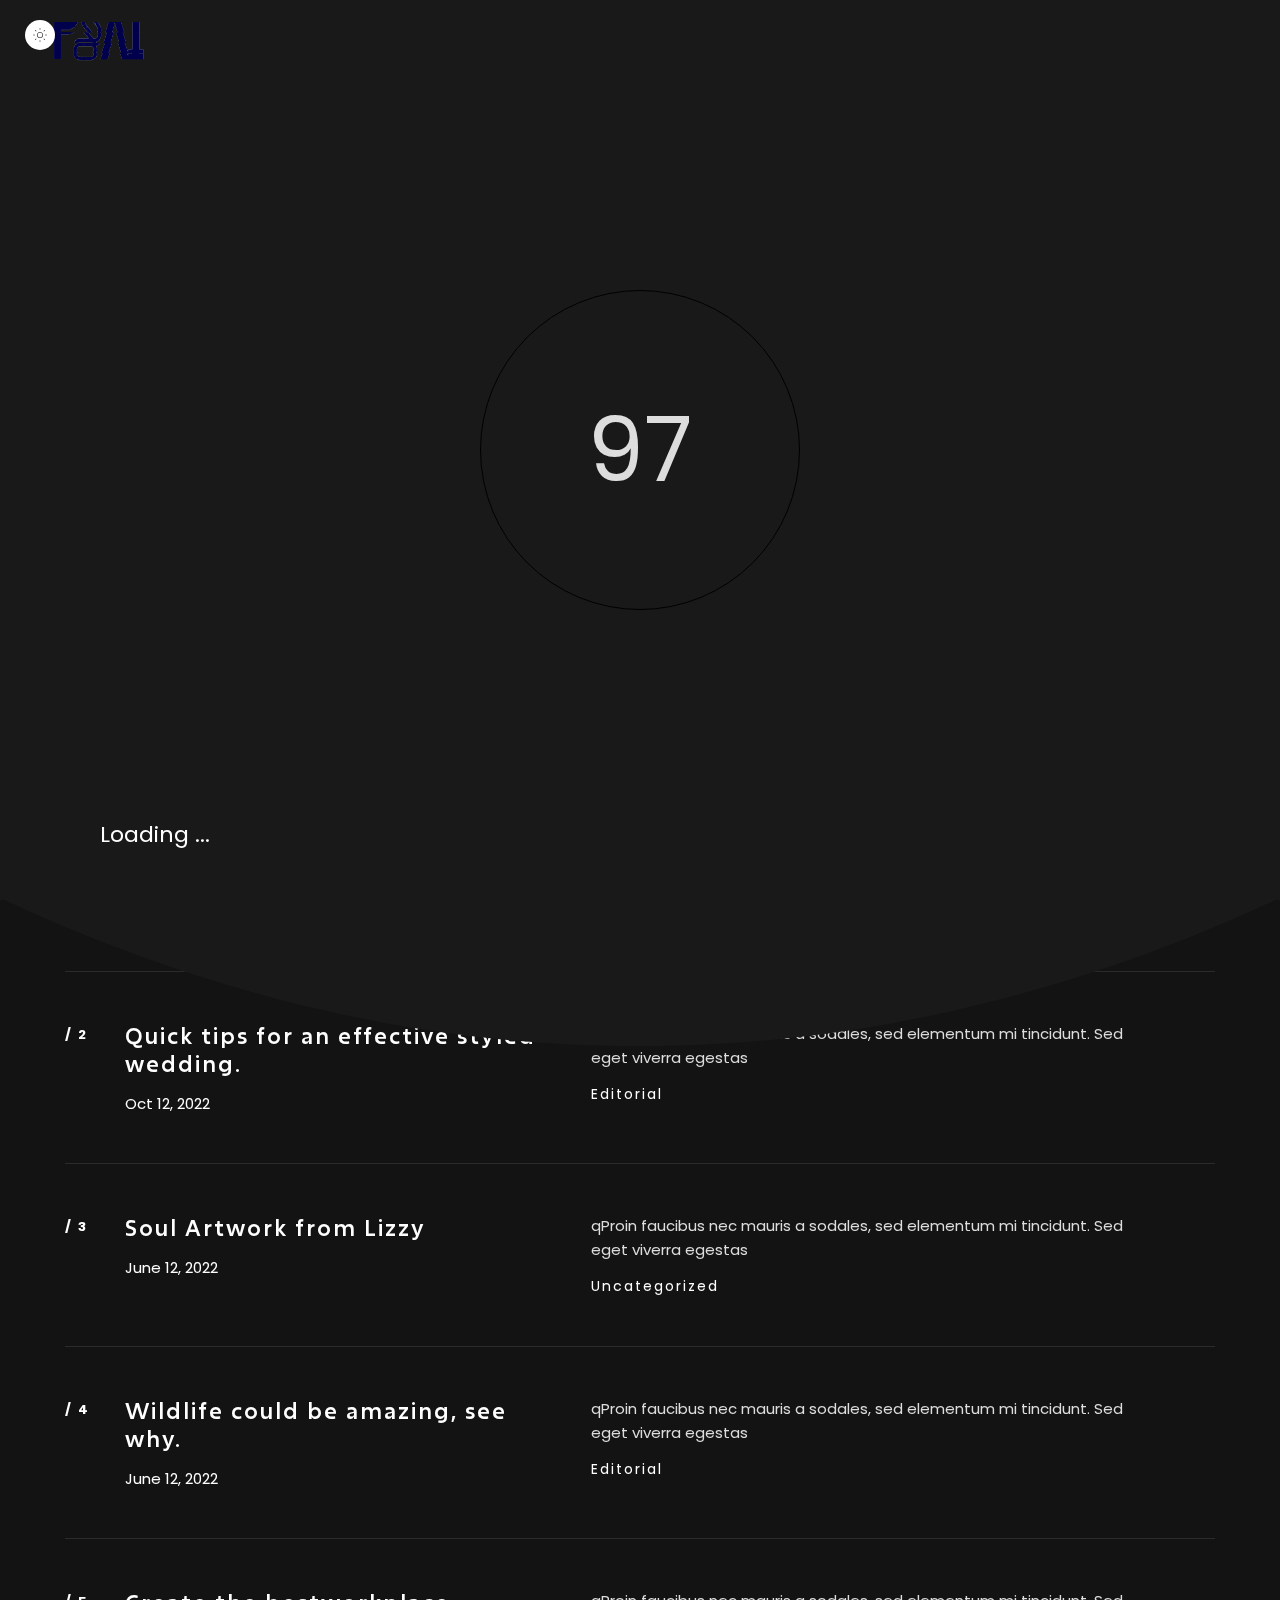
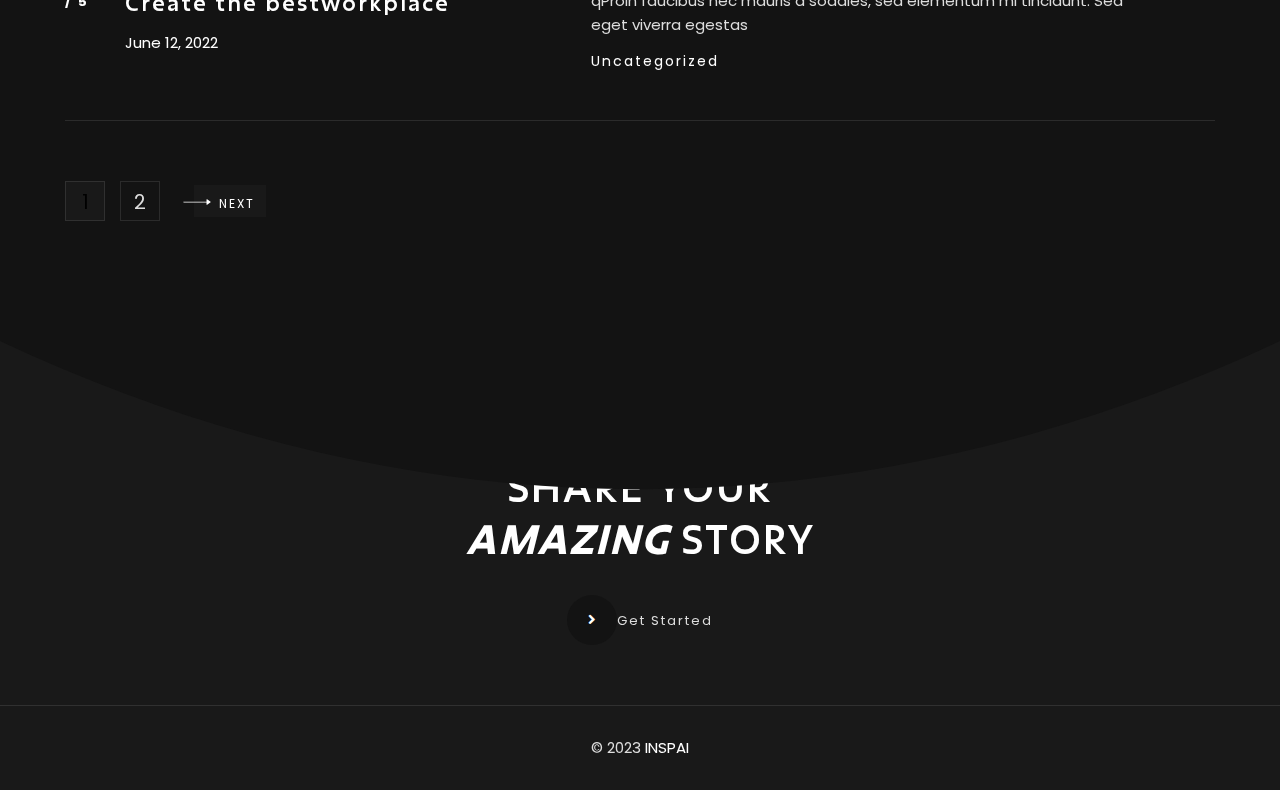
==== commit 595d926e: "Proper header display" ====
--- a/flask-ui/stories.html
+++ b/flask-ui/stories.html
@@ -88,523 +88,10 @@
         <nav class="main-navigation ">
             <div class="menu-cover-title header-container dsn-container">MENU</div>
             <ul id="dsn-primary-list" class="primary-nav h2">
-                <li class="nav-item has-sub-menu">
-                    <a title="Home" href="stories.html#0">
-                        <span class="overflow ">Home</span>
-                    </a>
-                    <ul class="nav-item">
-                        <li class="dsn-back">
-                                <span>
-                                    <svg xmlns="http://www.w3.org/2000/svg" x="0px" y="0px" width="30px"
-                                         viewBox="0 0 400.004 400.004" xml:space="preserve">
-                                        <g>
-                                            <path
-                                                    d="M382.688,182.686H59.116l77.209-77.214c6.764-6.76,6.764-17.726,0-24.485c-6.764-6.764-17.73-6.764-24.484,0L5.073,187.757 c-6.764,6.76-6.764,17.727,0,24.485l106.768,106.775c3.381,3.383,7.812,5.072,12.242,5.072c4.43,0,8.861-1.689,12.242-5.072 c6.764-6.76,6.764-17.726,0-24.484l-77.209-77.218h323.572c9.562,0,17.316-7.753,17.316-17.315 C400.004,190.438,392.251,182.686,382.688,182.686z"/>
-                                        </g>
-                                    </svg>
-                                    <span class="text-toggle-back">
-                                        <span class="text-name">Home</span>
-                                        <span class="text-back">Back</span>
-                                    </span>
-                                </span>
-                        </li>
-                        <li class="nav-item ">
-                            <a title="Home" href="index.html">
-                                <span class="overflow">Main Demo</span>
-                            </a>
-                        </li>
-                        <li class="nav-item ">
-                            <a title="Business" href="business.html" data-dsn-text="Business">
-                                <span class="overflow">Business</span>
-                            </a>
-                        </li>
-                        <li class="nav-item ">
-                            <a title="Architecture" href="architecture.html" data-dsn-text="Architecture">
-                                <span class="overflow">Architecture</span>
-                            </a>
-                        </li>
-                        <li class="nav-item ">
-                            <a title="Personal" href="personal.html" data-dsn-text="Personal">
-                                <span class="overflow">Personal</span>
-                            </a>
-                        </li>
-                        <li class="nav-item ">
-                            <a title="Photographer" href="photographer.html" data-dsn-text="Photographer">
-                                <span class="overflow">Photographer</span>
-                            </a>
-                        </li>
-                        <li class="nav-item ">
-                            <a title="Resume" href="resume.html" data-dsn-text="Resume">
-                                <span class="overflow">Resume</span>
-                            </a>
-                        </li>
-                        <li class="nav-item ">
-                            <a title="Portfolio" href="metro-portfolio-1.html" data-dsn-text="Our Portfolio">
-                                <span class="overflow">Metro Portfolio 1</span>
-                            </a>
-                        </li>
-                        <li class="nav-item ">
-                            <a title="Portfolio" href="metro-portfolio-2.html" data-dsn-text="Our Portfolio">
-                                <span class="overflow">Metro Portfolio 2</span>
-                            </a>
-                        </li>
-                    </ul>
-                </li>
-                <li class="nav-item has-sub-menu">
-                    <a title="Home" href="stories.html#0">
-                        <span class="overflow ">Portfolio</span>
-                    </a>
-                    <ul class="nav-item">
-                        <li class="dsn-back">
-                                <span>
-                                    <svg xmlns="http://www.w3.org/2000/svg" x="0px" y="0px" width="30px"
-                                         viewBox="0 0 400.004 400.004" xml:space="preserve">
-                                        <g>
-                                            <path
-                                                    d="M382.688,182.686H59.116l77.209-77.214c6.764-6.76,6.764-17.726,0-24.485c-6.764-6.764-17.73-6.764-24.484,0L5.073,187.757 c-6.764,6.76-6.764,17.727,0,24.485l106.768,106.775c3.381,3.383,7.812,5.072,12.242,5.072c4.43,0,8.861-1.689,12.242-5.072 c6.764-6.76,6.764-17.726,0-24.484l-77.209-77.218h323.572c9.562,0,17.316-7.753,17.316-17.315 C400.004,190.438,392.251,182.686,382.688,182.686z"/>
-                                        </g>
-                                    </svg>
-                                    <span class="text-toggle-back">
-                                        <span class="text-name">Portfolio</span>
-                                        <span class="text-back">Back</span>
-                                    </span>
-                                </span>
-                        </li>
-                        <li class="nav-item has-sub-menu">
-                            <a title="Carousel" href="stories.html#0" data-dsn-text="Business">
-                                <span class="overflow">Carousel</span>
-                            </a>
-                            <ul class="nav-item">
-                                <li class="dsn-back">
-                                <span>
-                                    <svg xmlns="http://www.w3.org/2000/svg" x="0px" y="0px" width="30px"
-                                         viewBox="0 0 400.004 400.004" xml:space="preserve">
-                                        <g>
-                                            <path
-                                                    d="M382.688,182.686H59.116l77.209-77.214c6.764-6.76,6.764-17.726,0-24.485c-6.764-6.764-17.73-6.764-24.484,0L5.073,187.757 c-6.764,6.76-6.764,17.727,0,24.485l106.768,106.775c3.381,3.383,7.812,5.072,12.242,5.072c4.43,0,8.861-1.689,12.242-5.072 c6.764-6.76,6.764-17.726,0-24.484l-77.209-77.218h323.572c9.562,0,17.316-7.753,17.316-17.315 C400.004,190.438,392.251,182.686,382.688,182.686z"/>
-                                        </g>
-                                    </svg>
-                                    <span class="text-toggle-back">
-                                        <span class="text-name">Carousel</span>
-                                        <span class="text-back">Back</span>
-                                    </span>
-                                </span>
-                                </li>
-                                <li class="nav-item ">
-                                    <a title="Carousel Portfolio 1" href="carousel-portfolio-1.html"
-                                       data-dsn-text="Our Portfolio">
-                                        <span class="overflow">Carousel Portfolio 1</span>
-                                    </a>
-                                </li>
-                                <li class="nav-item ">
-                                    <a title="Carousel Portfolio" href="carousel-portfolio-2.html"
-                                       data-dsn-text="Our Portfolio">
-                                        <span class="overflow">Carousel Portfolio 2</span>
-                                    </a>
-                                </li>
-                                <li class="nav-item ">
-                                    <a title="Carousel Portfolio 3" href="carousel-portfolio-3.html"
-                                       data-dsn-text="Our Portfolio">
-                                        <span class="overflow">Carousel Portfolio 3</span>
-                                    </a>
-                                </li>
-                            </ul>
-                        </li>
-
-                        <li class="nav-item has-sub-menu">
-                            <a title="Carousel" href="stories.html#0" data-dsn-text="Business">
-                                <span class="overflow">Sliders</span>
-                            </a>
-                            <ul class="nav-item">
-                                <li class="dsn-back">
-                                <span>
-                                    <svg xmlns="http://www.w3.org/2000/svg" x="0px" y="0px" width="30px"
-                                         viewBox="0 0 400.004 400.004" xml:space="preserve">
-                                        <g>
-                                            <path
-                                                    d="M382.688,182.686H59.116l77.209-77.214c6.764-6.76,6.764-17.726,0-24.485c-6.764-6.764-17.73-6.764-24.484,0L5.073,187.757 c-6.764,6.76-6.764,17.727,0,24.485l106.768,106.775c3.381,3.383,7.812,5.072,12.242,5.072c4.43,0,8.861-1.689,12.242-5.072 c6.764-6.76,6.764-17.726,0-24.484l-77.209-77.218h323.572c9.562,0,17.316-7.753,17.316-17.315 C400.004,190.438,392.251,182.686,382.688,182.686z"/>
-                                        </g>
-                                    </svg>
-                                    <span class="text-toggle-back">
-                                        <span class="text-name">Sliders</span>
-                                        <span class="text-back">Back</span>
-                                    </span>
-                                </span>
-                                </li>
-                                <li class="nav-item has-sub-menu">
-                                    <a title="Slider" href="stories.html#0" data-dsn-text="Our Portfolio">
-                                        <span class="overflow">Fullscreen</span>
-                                    </a>
-                                    <ul class="nav-item">
-                                        <li class="dsn-back">
-                                            <span>
-                                    <svg xmlns="http://www.w3.org/2000/svg" x="0px" y="0px" width="30px"
-                                         viewBox="0 0 400.004 400.004" xml:space="preserve">
-                                        <g>
-                                            <path d="M382.688,182.686H59.116l77.209-77.214c6.764-6.76,6.764-17.726,0-24.485c-6.764-6.764-17.73-6.764-24.484,0L5.073,187.757 c-6.764,6.76-6.764,17.727,0,24.485l106.768,106.775c3.381,3.383,7.812,5.072,12.242,5.072c4.43,0,8.861-1.689,12.242-5.072 c6.764-6.76,6.764-17.726,0-24.484l-77.209-77.218h323.572c9.562,0,17.316-7.753,17.316-17.315 C400.004,190.438,392.251,182.686,382.688,182.686z"/>
-                                        </g>
-                                    </svg>
-                                    <span class="text-toggle-back">
-                                        <span class="text-name">Fullscreen</span>
-                                        <span class="text-back">Back</span>
-                                    </span>
-                                </span>
-                                        </li>
-                                        <li class="nav-item ">
-                                            <a title="Slider" href="fullscreen-distortion-horizontal.html" data-dsn-text="Our Portfolio">
-                                                <span class="overflow">Slider Distortion / H</span>
-                                            </a>
-                                        </li>
-                                        <li class="nav-item">
-
-                                            <a title="Slider" href="fullscreen-distortion-vertical.html" data-dsn-text="Our Portfolio">
-                                                <span class="overflow">Slider Distortion / V</span>
-                                            </a>
-
-                                        </li>
-                                        <li class="nav-item">
-
-                                            <a title="Slider" href="fullscreen-parallax-horizontal.html" data-dsn-text="Our Portfolio">
-                                                <span class="overflow">Slider Parallax / H</span>
-                                            </a>
-
-                                        </li>
-                                        <li class="nav-item">
-
-                                            <a title="Slider" href="fullscreen-parallax-vertical.html" data-dsn-text="Our Portfolio">
-                                                <span class="overflow">Slider Parallax / V</span>
-                                            </a>
-                                        </li>
-                                    </ul>
-                                </li>
-                                <li class="nav-item has-sub-menu">
-                                    <a title="Slider" href="stories.html#0" data-dsn-text="Our Portfolio">
-                                        <span class="overflow">Padding</span>
-                                    </a>
-                                    <ul class="nav-item">
-                                        <li class="dsn-back">
-                                            <span>
-                                    <svg xmlns="http://www.w3.org/2000/svg" x="0px" y="0px" width="30px"
-                                         viewBox="0 0 400.004 400.004" xml:space="preserve">
-                                        <g>
-                                            <path d="M382.688,182.686H59.116l77.209-77.214c6.764-6.76,6.764-17.726,0-24.485c-6.764-6.764-17.73-6.764-24.484,0L5.073,187.757 c-6.764,6.76-6.764,17.727,0,24.485l106.768,106.775c3.381,3.383,7.812,5.072,12.242,5.072c4.43,0,8.861-1.689,12.242-5.072 c6.764-6.76,6.764-17.726,0-24.484l-77.209-77.218h323.572c9.562,0,17.316-7.753,17.316-17.315 C400.004,190.438,392.251,182.686,382.688,182.686z"/>
-                                        </g>
-                                    </svg>
-                                    <span class="text-toggle-back">
-                                        <span class="text-name">Padding</span>
-                                        <span class="text-back">Back</span>
-                                    </span>
-                                </span>
-                                        </li>
-                                        <li class="nav-item ">
-                                            <a title="Slider" href="padding-distortion-horizontal.html" data-dsn-text="Our Portfolio">
-                                                <span class="overflow">Slider Distortion / H</span>
-                                            </a>
-                                        </li>
-                                        <li class="nav-item">
-
-                                            <a title="Slider" href="padding-distortion-vertical.html" data-dsn-text="Our Portfolio">
-                                                <span class="overflow">Slider Distortion / V</span>
-                                            </a>
-
-                                        </li>
-                                        <li class="nav-item">
-
-                                            <a title="Slider" href="padding-parallax-horizontal.html" data-dsn-text="Our Portfolio">
-                                                <span class="overflow">Slider Parallax / H</span>
-                                            </a>
-
-                                        </li>
-                                        <li class="nav-item">
-
-                                            <a title="Slider" href="padding-parallax-vertical.html" data-dsn-text="Our Portfolio">
-                                                <span class="overflow">Slider Parallax / V</span>
-                                            </a>
-                                        </li>
-                                    </ul>
-                                </li>
-                                <li class="nav-item has-sub-menu">
-                                    <a title="Slider" href="stories.html#0" data-dsn-text="Our Portfolio">
-                                        <span class="overflow">Halfscreen</span>
-                                    </a>
-                                    <ul class="nav-item">
-                                        <li class="dsn-back">
-                                            <span>
-                                    <svg xmlns="http://www.w3.org/2000/svg" x="0px" y="0px" width="30px"
-                                         viewBox="0 0 400.004 400.004" xml:space="preserve">
-                                        <g>
-                                            <path d="M382.688,182.686H59.116l77.209-77.214c6.764-6.76,6.764-17.726,0-24.485c-6.764-6.764-17.73-6.764-24.484,0L5.073,187.757 c-6.764,6.76-6.764,17.727,0,24.485l106.768,106.775c3.381,3.383,7.812,5.072,12.242,5.072c4.43,0,8.861-1.689,12.242-5.072 c6.764-6.76,6.764-17.726,0-24.484l-77.209-77.218h323.572c9.562,0,17.316-7.753,17.316-17.315 C400.004,190.438,392.251,182.686,382.688,182.686z"/>
-                                        </g>
-                                    </svg>
-                                    <span class="text-toggle-back">
-                                        <span class="text-name">Halfscreen</span>
-                                        <span class="text-back">Back</span>
-                                    </span>
-                                </span>
-                                        </li>
-                                        <li class="nav-item ">
-                                            <a title="Slider" href="half-distortion-horizontal.html" data-dsn-text="Our Portfolio">
-                                                <span class="overflow">Slider Distortion / H</span>
-                                            </a>
-                                        </li>
-                                        <li class="nav-item">
-
-                                            <a title="Slider" href="half-distortion-vertical.html" data-dsn-text="Our Portfolio">
-                                                <span class="overflow">Slider Distortion / V</span>
-                                            </a>
-
-                                        </li>
-                                        <li class="nav-item">
-
-                                            <a title="Slider" href="half-parallax-horizontal.html" data-dsn-text="Our Portfolio">
-                                                <span class="overflow">Slider Parallax / H</span>
-                                            </a>
-
-                                        </li>
-                                        <li class="nav-item">
-
-                                            <a title="Slider" href="half-parallax-vertical.html" data-dsn-text="Our Portfolio">
-                                                <span class="overflow">Slider Parallax / V</span>
-                                            </a>
-                                        </li>
-                                    </ul>
-                                </li>
-                            </ul>
-
-
-                        </li>
-
-                        <li class="nav-item has-sub-menu">
-                            <a title="Card" href="stories.html#0" data-dsn-text="Portfolio">
-                                <span class="overflow">Card</span>
-                            </a>
-                            <ul class="nav-item">
-                                <li class="dsn-back">
-                                <span>
-                                    <svg xmlns="http://www.w3.org/2000/svg" x="0px" y="0px" width="30px"
-                                         viewBox="0 0 400.004 400.004" xml:space="preserve">
-                                        <g>
-                                            <path
-                                                    d="M382.688,182.686H59.116l77.209-77.214c6.764-6.76,6.764-17.726,0-24.485c-6.764-6.764-17.73-6.764-24.484,0L5.073,187.757 c-6.764,6.76-6.764,17.727,0,24.485l106.768,106.775c3.381,3.383,7.812,5.072,12.242,5.072c4.43,0,8.861-1.689,12.242-5.072 c6.764-6.76,6.764-17.726,0-24.484l-77.209-77.218h323.572c9.562,0,17.316-7.753,17.316-17.315 C400.004,190.438,392.251,182.686,382.688,182.686z"/>
-                                        </g>
-                                    </svg>
-                                    <span class="text-toggle-back">
-                                        <span class="text-name">Card</span>
-                                        <span class="text-back">Back</span>
-                                    </span>
-                                </span>
-                                </li>
-                                <li class="nav-item ">
-                                    <a title="work card 1" href="work-card-1.html"
-                                       data-dsn-text="Our Portfolio">
-                                        <span class="overflow">Work Card 1</span>
-                                    </a>
-                                </li>
-                                <li class="nav-item ">
-                                    <a title="work card 2" href="work-card-2.html"
-                                       data-dsn-text="Our Portfolio">
-                                        <span class="overflow">Work Card 2</span>
-                                    </a>
-                                </li>
-
-                            </ul>
-                        </li>
-
-                        <li class="nav-item has-sub-menu">
-                            <a title="Card" href="stories.html#0" data-dsn-text="Portfolio">
-                                <span class="overflow">Classic</span>
-                            </a>
-                            <ul class="nav-item">
-                                <li class="dsn-back">
-                                <span>
-                                    <svg xmlns="http://www.w3.org/2000/svg" x="0px" y="0px" width="30px"
-                                         viewBox="0 0 400.004 400.004" xml:space="preserve">
-                                        <g>
-                                            <path
-                                                    d="M382.688,182.686H59.116l77.209-77.214c6.764-6.76,6.764-17.726,0-24.485c-6.764-6.764-17.73-6.764-24.484,0L5.073,187.757 c-6.764,6.76-6.764,17.727,0,24.485l106.768,106.775c3.381,3.383,7.812,5.072,12.242,5.072c4.43,0,8.861-1.689,12.242-5.072 c6.764-6.76,6.764-17.726,0-24.484l-77.209-77.218h323.572c9.562,0,17.316-7.753,17.316-17.315 C400.004,190.438,392.251,182.686,382.688,182.686z"/>
-                                        </g>
-                                    </svg>
-                                    <span class="text-toggle-back">
-                                        <span class="text-name">Classic</span>
-                                        <span class="text-back">Back</span>
-                                    </span>
-                                </span>
-                                </li>
-                                <li class="nav-item ">
-                                    <a title="work classic 1" href="work-classic-1.html"
-                                       data-dsn-text="Our Portfolio">
-                                        <span class="overflow">Work classic 1</span>
-                                    </a>
-                                </li>
-                                <li class="nav-item ">
-                                    <a title="work classic 2" href="work-classic-2.html"
-                                       data-dsn-text="Our Portfolio">
-                                        <span class="overflow">Work classic 2</span>
-                                    </a>
-                                </li>
-
-                            </ul>
-                        </li>
-
-                        <li class="nav-item has-sub-menu">
-                            <a title="List" href="stories.html#0" data-dsn-text="Portfolio">
-                                <span class="overflow">List</span>
-                            </a>
-                            <ul class="nav-item">
-                                <li class="dsn-back">
-                                <span>
-                                    <svg xmlns="http://www.w3.org/2000/svg" x="0px" y="0px" width="30px"
-                                         viewBox="0 0 400.004 400.004" xml:space="preserve">
-                                        <g>
-                                            <path
-                                                    d="M382.688,182.686H59.116l77.209-77.214c6.764-6.76,6.764-17.726,0-24.485c-6.764-6.764-17.73-6.764-24.484,0L5.073,187.757 c-6.764,6.76-6.764,17.727,0,24.485l106.768,106.775c3.381,3.383,7.812,5.072,12.242,5.072c4.43,0,8.861-1.689,12.242-5.072 c6.764-6.76,6.764-17.726,0-24.484l-77.209-77.218h323.572c9.562,0,17.316-7.753,17.316-17.315 C400.004,190.438,392.251,182.686,382.688,182.686z"/>
-                                        </g>
-                                    </svg>
-                                    <span class="text-toggle-back">
-                                        <span class="text-name">List</span>
-                                        <span class="text-back">Back</span>
-                                    </span>
-                                </span>
-                                </li>
-                                <li class="nav-item ">
-                                    <a title="work list 1" href="work-list-1.html"
-                                       data-dsn-text="Our Portfolio">
-                                        <span class="overflow">Work List 1</span>
-                                    </a>
-                                </li>
-                                <li class="nav-item ">
-                                    <a title="work list 2" href="work-list-2.html"
-                                       data-dsn-text="Our Portfolio">
-                                        <span class="overflow">Work List 2</span>
-                                    </a>
-                                </li>
-
-                            </ul>
-                        </li>
-
-                        <li class="nav-item has-sub-menu">
-                            <a title="Metro" href="stories.html#0" data-dsn-text="Portfolio">
-                                <span class="overflow">Metro</span>
-                            </a>
-                            <ul class="nav-item">
-                                <li class="dsn-back">
-                                <span>
-                                    <svg xmlns="http://www.w3.org/2000/svg" x="0px" y="0px" width="30px"
-                                         viewBox="0 0 400.004 400.004" xml:space="preserve">
-                                        <g>
-                                            <path
-                                                    d="M382.688,182.686H59.116l77.209-77.214c6.764-6.76,6.764-17.726,0-24.485c-6.764-6.764-17.73-6.764-24.484,0L5.073,187.757 c-6.764,6.76-6.764,17.727,0,24.485l106.768,106.775c3.381,3.383,7.812,5.072,12.242,5.072c4.43,0,8.861-1.689,12.242-5.072 c6.764-6.76,6.764-17.726,0-24.484l-77.209-77.218h323.572c9.562,0,17.316-7.753,17.316-17.315 C400.004,190.438,392.251,182.686,382.688,182.686z"/>
-                                        </g>
-                                    </svg>
-                                    <span class="text-toggle-back">
-                                        <span class="text-name">Metro</span>
-                                        <span class="text-back">Back</span>
-                                    </span>
-                                </span>
-                                </li>
-                                <li class="nav-item ">
-                                    <a title="work Metro 1" href="metro-portfolio-1.html"
-                                       data-dsn-text="Our Portfolio">
-                                        <span class="overflow">Work Metro 1</span>
-                                    </a>
-                                </li>
-                                <li class="nav-item ">
-                                    <a title="work Metro 2" href="metro-portfolio-2.html"
-                                       data-dsn-text="Our Portfolio">
-                                        <span class="overflow">Work Metro 2</span>
-                                    </a>
-                                </li>
-
-                            </ul>
-                        </li>
-                    </ul>
-                </li>
-                <li class="nav-item has-sub-menu">
-                    <a title="Home" href="stories.html#0">
-                        <span class="overflow ">Works</span>
-                    </a>
-                    <ul class="nav-item">
-                        <li class="dsn-back">
-                                <span>
-                                    <svg xmlns="http://www.w3.org/2000/svg" x="0px" y="0px" width="30px"
-                                         viewBox="0 0 400.004 400.004" xml:space="preserve">
-                                        <g>
-                                            <path
-                                                    d="M382.688,182.686H59.116l77.209-77.214c6.764-6.76,6.764-17.726,0-24.485c-6.764-6.764-17.73-6.764-24.484,0L5.073,187.757 c-6.764,6.76-6.764,17.727,0,24.485l106.768,106.775c3.381,3.383,7.812,5.072,12.242,5.072c4.43,0,8.861-1.689,12.242-5.072 c6.764-6.76,6.764-17.726,0-24.484l-77.209-77.218h323.572c9.562,0,17.316-7.753,17.316-17.315 C400.004,190.438,392.251,182.686,382.688,182.686z"/>
-                                        </g>
-                                    </svg>
-                                    <span class="text-toggle-back">
-                                        <span class="text-name">Works</span>
-                                        <span class="text-back">Back</span>
-                                    </span>
-                                </span>
-                        </li>
-                        <li class="nav-item ">
-                            <a title="VISIONAID" href="project-1.html" data-dsn-text="VISIONAID">
-                                <span class="overflow">VISIONAID</span>
-                            </a>
-                        </li>
-                        <li class="nav-item ">
-                            <a title="MEN FASHION" href="project-2.html" data-dsn-text="MEN FASHION">
-                                <span class="overflow">MEN FASHION</span>
-                            </a>
-                        </li>
-                        <li class="nav-item ">
-                            <a title="AUDI RS" href="project-3.html" data-dsn-text="AUDI RS">
-                                <span class="overflow">AUDI RS</span>
-                            </a>
-                        </li>
-                        <li class="nav-item ">
-                            <a title="OPEN RUN" href="project-4.html" data-dsn-text="OPEN RUN">
-                                <span class="overflow">OPEN RUN</span>
-                            </a>
-                        </li>
-                        <li class="nav-item ">
-                            <a title="DOG CHOW" href="project-5.html" data-dsn-text="DOG CHOW">
-                                <span class="overflow">DOG CHOW</span>
-                            </a>
-                        </li>
-                        <li class="nav-item ">
-                            <a title="HEADPHONES" href="project-6.html" data-dsn-text="HEADPHONES">
-                                <span class="overflow">HEADPHONES</span>
-                            </a>
-                        </li>
-
-                    </ul>
-                </li>
-                <li class="nav-item has-sub-menu">
-                    <a title="Home" href="stories.html#0">
-                        <span class="overflow ">Blog</span>
-                    </a>
-                    <ul class="nav-item">
-                        <li class="dsn-back">
-                                <span>
-                                    <svg xmlns="http://www.w3.org/2000/svg" x="0px" y="0px" width="30px"
-                                         viewBox="0 0 400.004 400.004" xml:space="preserve">
-                                        <g>
-                                            <path
-                                                    d="M382.688,182.686H59.116l77.209-77.214c6.764-6.76,6.764-17.726,0-24.485c-6.764-6.764-17.73-6.764-24.484,0L5.073,187.757 c-6.764,6.76-6.764,17.727,0,24.485l106.768,106.775c3.381,3.383,7.812,5.072,12.242,5.072c4.43,0,8.861-1.689,12.242-5.072 c6.764-6.76,6.764-17.726,0-24.484l-77.209-77.218h323.572c9.562,0,17.316-7.753,17.316-17.315 C400.004,190.438,392.251,182.686,382.688,182.686z"/>
-                                        </g>
-                                    </svg>
-                                    <span class="text-toggle-back">
-                                        <span class="text-name">Blog</span>
-                                        <span class="text-back">Back</span>
-                                    </span>
-                                </span>
-                        </li>
-                        <li class="nav-item ">
-                            <a title="Stories" href="stories.html" data-dsn-text="Stories">
-                                <span class="overflow">Stories</span>
-                            </a>
-                        </li>
-                        <li class="nav-item ">
-                            <a title="Single Post" href="single-post.html" data-dsn-text="Single Post">
-                                <span class="overflow">Single Post</span>
-                            </a>
-                        </li>
-
-
-                    </ul>
+                <li class="nav-item ">
+                    <a title="Home" href="service.html" >
+                        <span class="overflow">Home</span>
+                    </a>
                 </li>
                 <li class="nav-item ">
                     <a title="Service" href="service.html" >
@@ -637,7 +124,7 @@
                             <a class="link-hover" href="tel:00201024552406" data-hover-text="+00 (2)012 3321">+00 (2)01024552406</a>
                         </p>
                         <p class="links over-hidden"><a class="link-hover" href="mailto:info@dsngrid.com"
-                                                        data-hover-text="info@dsngrid.com">info@dsngrid.com</a></p>
+                                                        data-hover-text="info@dsngrid.com">info@example.com</a></p>
 
                     </div>
                 </div>
